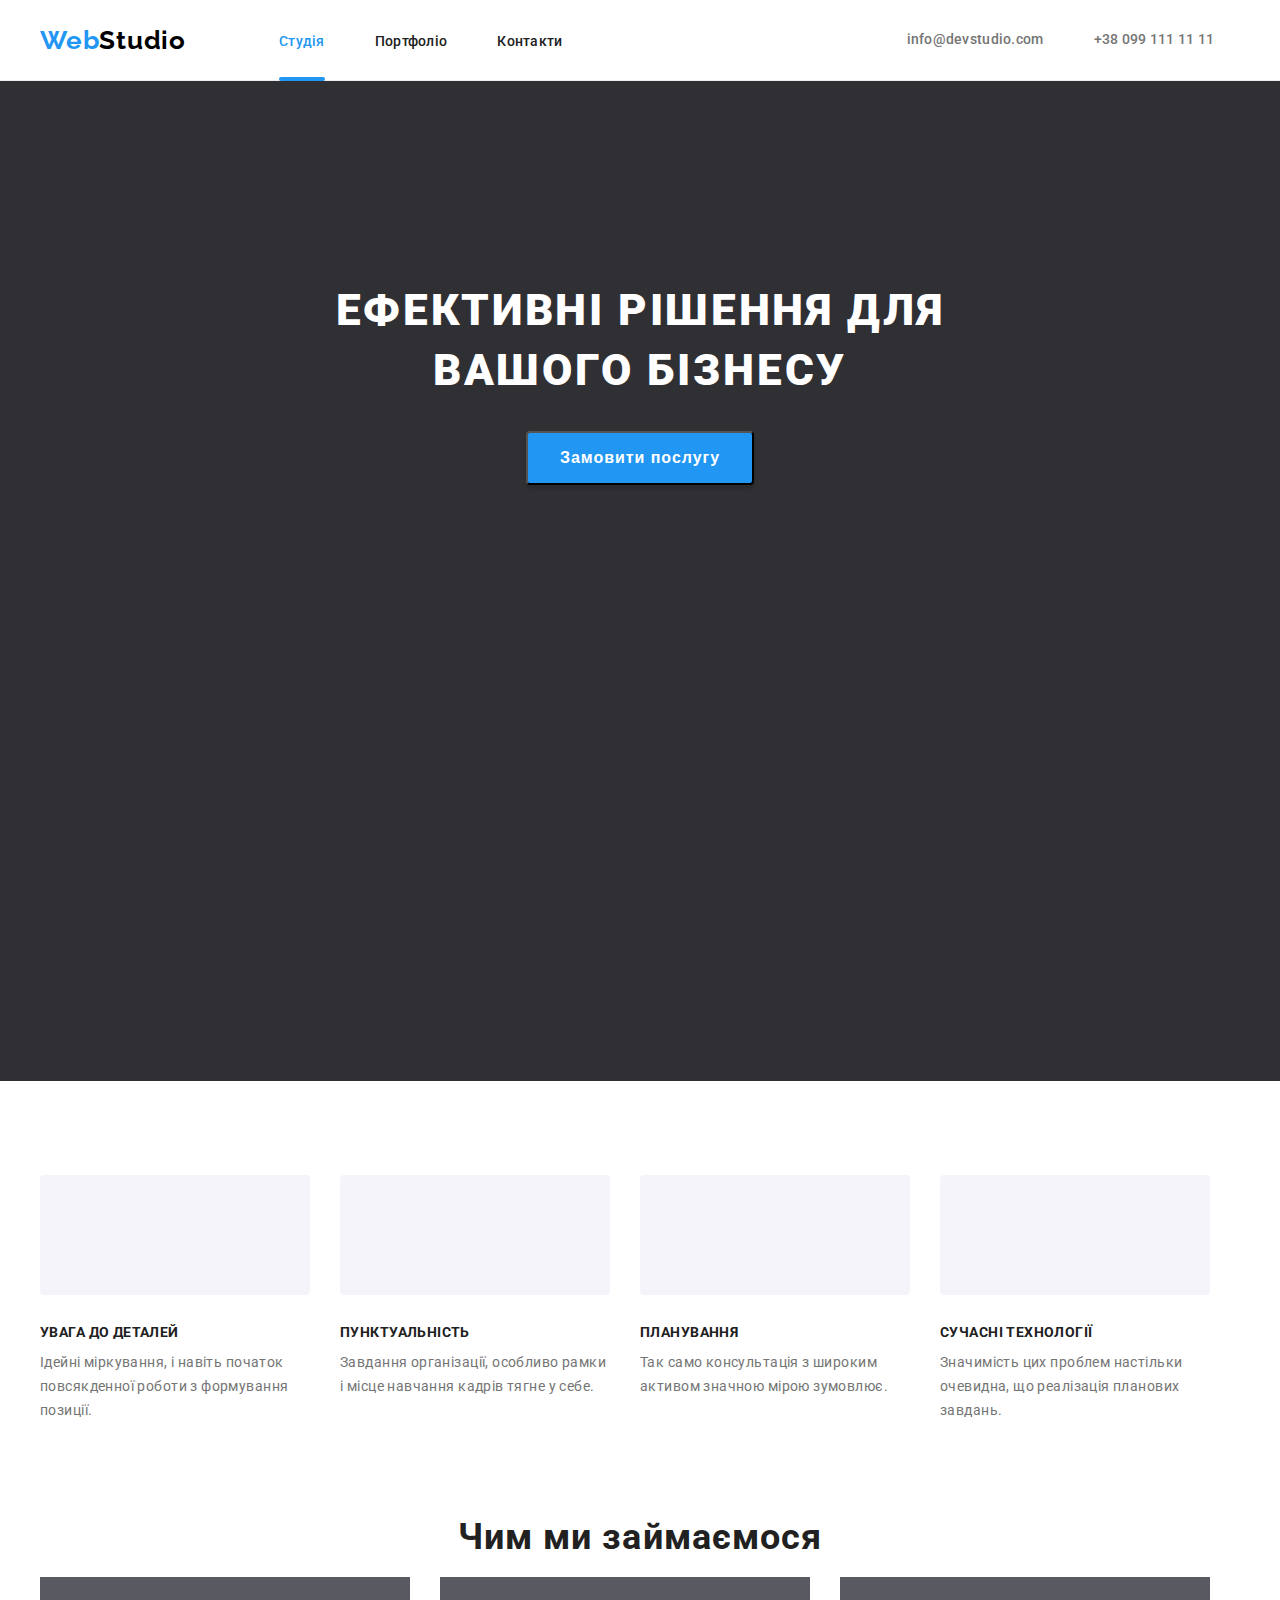
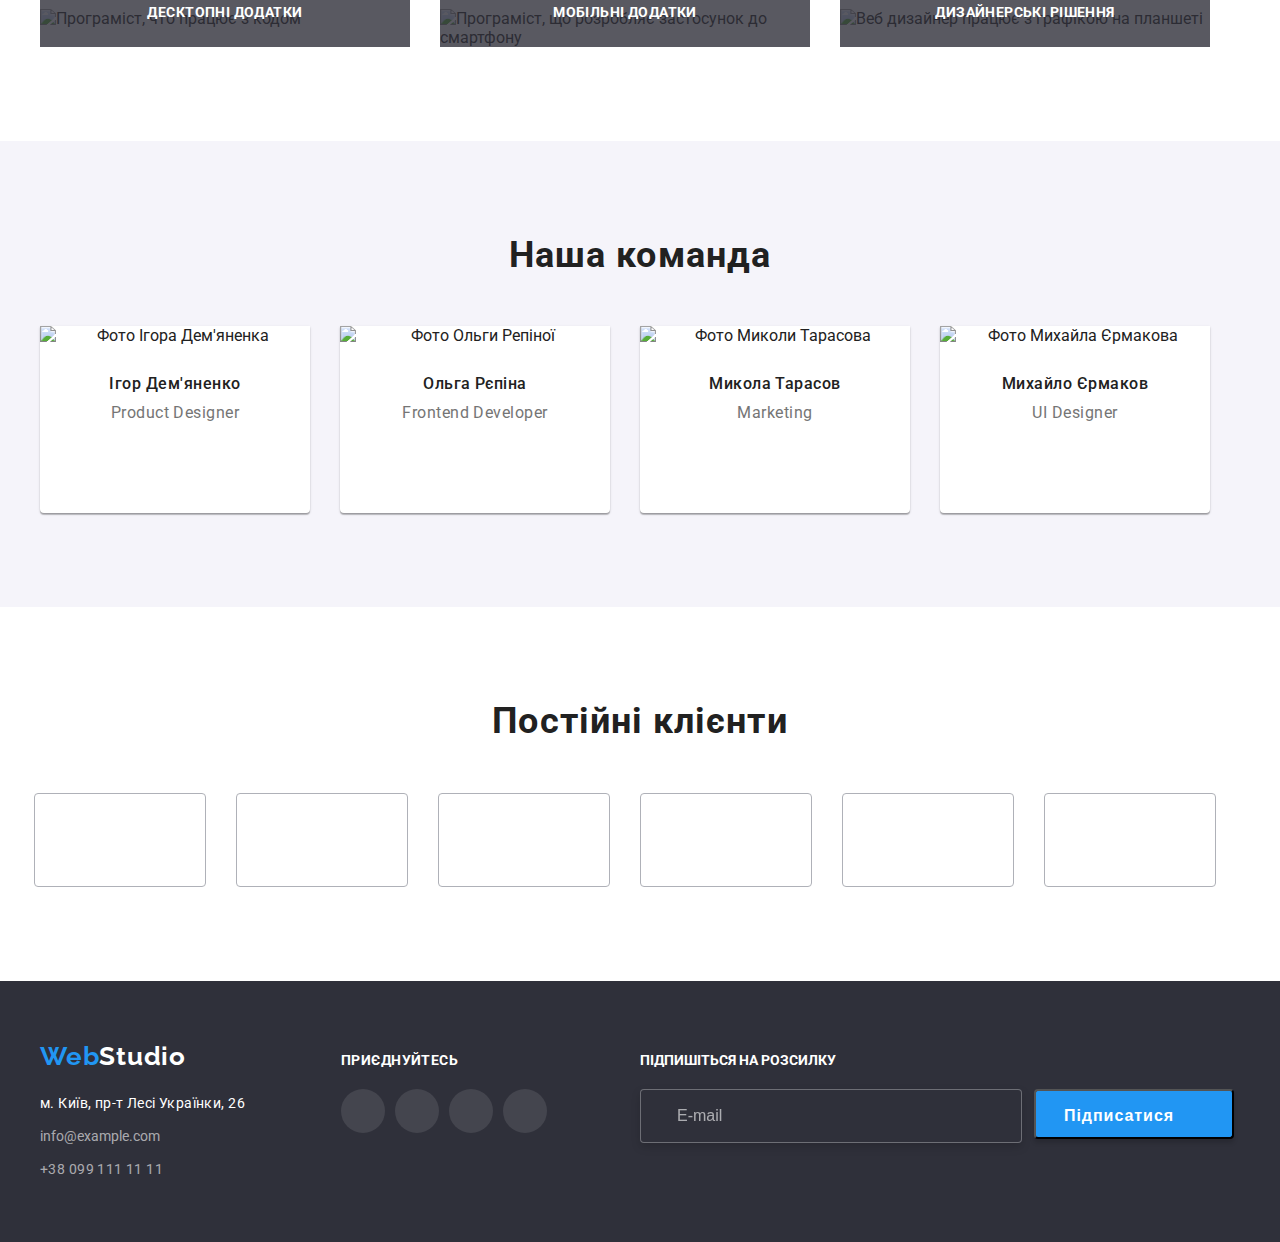
==== index.html @ 2067632e "03092022" ====
<!DOCTYPE html>
<html lang="uk">
  <head>
    <meta charset="UTF-8" />
    <meta http-equiv="X-UA-Compatible" content="IE=edge" />
    <meta name="viewport" content="width=device-width, initial-scale=1.0" />
    <title>Document</title>
    <link rel="preconnect" href="https://fonts.googleapis.com" />
    <link rel="preconnect" href="https://fonts.gstatic.com" crossorigin />
    <link
      href="https://fonts.googleapis.com/css2?family=Raleway:wght@700&family=Roboto:wght@400;500;700;900&display=swap"
      rel="stylesheet"
    />
    <link
      rel="stylesheet"
      href="https://cdnjs.cloudflare.com/ajax/libs/modern-normalize/1.1.0/modern-normalize.min.css"
      integrity="sha512-wpPYUAdjBVSE4KJnH1VR1HeZfpl1ub8YT/NKx4PuQ5NmX2tKuGu6U/JRp5y+Y8XG2tV+wKQpNHVUX03MfMFn9Q=="
      crossorigin="anonymous"
      referrerpolicy="no-referrer"
    />
  <link rel="stylesheet" href="./css/styles.css" />
  <link rel="stylesheet" href="./css/main.min.css" />
  </head>
  <body class="body">
      <header class="page-header">
      <div class="container header-container">
        <nav class="head-nav">
          <a href="/" class="logo link top" lang="en"
            >Web<span class="logo-bleck link">Studio</span></a
          >
          <!--Студія, портфоліо, контакти-->
          <ul class="header-list">
            <li class="header-item studio">
              <a href="./index.html" class="header-link-blue link">Студія</a>
            </li>
            <li class="header-item">
              <a href="./portfolio.html" class="header-link link">Портфоліо</a>
            </li>
            <li class="header-item"><a href="" class="header-link link">Контакти</a></li>
          </ul>
        </nav>
        <!--Електронна пошта та телефон-->
        <ul class="header-list-adress">
          <li class="header-item">
            <a href="info@devstudio.com" class="header-link-mail link">
              <svg class="header-icon" width="16px" height="12px">
                <use href="./images/icons.svg#icon-envelope"></use></svg
              >info@devstudio.com</a
            >
          </li>
          <li class="header-item">
            <a href="+380991111111" class="header-link-phone link">
              <svg class="header-icon" width="10px" height="16px">
                <use href="./images/icons.svg#icon-smartphone"></use></svg
              >+38 099 111 11 11</a
            >
          </li>
        </ul>
      </div>
    </header>
    <main>
      <!--Головний банер сайту з кнопкою "замовити послугу"-->
      <section class="hero">
        <div class="container">
          <h1 class="hero-title">ЕФЕКТИВНІ РІШЕННЯ ДЛЯ ВАШОГО БІЗНЕСУ</h1>
          <button type="button" class="btn" data-modal-open>Замовити послугу</button>
        </div>
      </section>
      <!--Переваги, в подальшому зробити тег <h2> "Наші переваги" невидимим-->
      <section class="advances">
        <div class="container">
          <h2 class="visually-hidden">Hаші переваги</h2>
          <ul class="advances-list">
            <li class="advances-item">
              <div class="advances-box">
                <svg class="advances-icon" width="70px" height="70px">
                  <use href="./images/icons.svg#icon-antenna"></use>
                </svg>
              </div>
              <h3 class="advances-title">увага до деталей</h3>
              <p class="advances-text">
                Ідейні міркування, і навіть початок повсякденної роботи з формування позиції.
              </p>
            </li>
            <li class="advances-item">
              <div class="advances-box">
                <svg class="advances-icon" width="70px" height="70px">
                  <use href="./images/icons.svg#icon-clock"></use>
                </svg>
              </div>
              <h3 class="advances-title">пунктуальність</h3>
              <p class="advances-text">
                Завдання організації, особливо рамки і місце навчання кадрів тягне у себе.
              </p>
            </li>
            <li class="advances-item">
              <div class="advances-box">
                <svg class="advances-icon" width="70px" height="70px">
                  <use href="./images/icons.svg#icon-diagram"></use>
                </svg>
              </div>
              <h3 class="advances-title">планування</h3>
              <p class="advances-text">
                Так само консультація з широким активом значною мірою зумовлює.
              </p>
            </li>
            <li class="advances-item">
              <div class="advances-box">
                <svg class="advances-icon" width="70px" height="70px">
                  <use href="./images/icons.svg#icon-astronaut"></use>
                </svg>
              </div>
              <h3 class="advances-title">сучасні технології</h3>
              <p class="advances-text">
                Значимість цих проблем настільки очевидна, що реалізація планових завдань.
              </p>
            </li>
          </ul>
        </div>
      </section>
      <section class="about">
        <div class="container">
          <h2 class="about-title centered">Чим ми займаємося</h2>
          <!--Фото чим ми займаємось-->
          <ul class="about-list">
            <li class="about-item">
              <div class="about-box">
                <h3 class="about-title-next">Десктопні додатки</h3>
              </div>
              <img src="./images/img1.jpg" alt="Програміст, что працює з кодом" width="370" />
            </li>
            <li class="about-item">
              <div class="about-box">
                <h3 class="about-title-next">Мобільні додатки</h3>
              </div>
              <img
                src="./images/img2.jpg"
                alt="Програміст, що розробляє застосунок до смартфону"
                width="370"
              />
            </li>
            <li class="about-item">
              <div class="about-box">
                <h3 class="about-title-next">Дизайнерські рішення</h3>
              </div>
              <img
                src="./images/img3.jpg"
                alt="Веб дизайнер працює з графікою на планшеті"
                width="370"
              />
            </li>
          </ul>
        </div>
      </section>
      <section class="team">
        <div class="container">
          <h2 class="team-title-all centered">Наша команда</h2>
          <!--Фото нашої команди-->
          <ul class="team-list centered">
            <li class="team-item">
              <img src="./images/ihor_demyanenko.jpg" alt="Фото Ігора Дем'яненка" width="270" />
              <div class="team-box">
                <h3 class="team-title">Ігор Дем'яненко</h3>
                <p class="team-text">Product Designer</p>
                <ul class="team-soc team-scill">
                  <li class="soc-item">
                    <a href="" class="team-link-soc link">
                      <svg class="team-soc-icon" width="20" height="20">
                        <use href="./images/icons.svg#icon-instagram-1"></use>
                      </svg>
                    </a>
                  </li>
                  <li class="soc-item">
                    <a href="" class="team-link-soc link">
                      <svg class="team-soc-icon" width="20" height="20">
                        <use href="./images/icons.svg#icon-Group-1"></use>
                      </svg>
                    </a>
                  </li>
                  <li class="soc-item">
                    <a href="" class="team-link-soc link">
                      <svg class="team-soc-icon" width="20" height="20">
                        <use href="./images/icons.svg#icon-facebook-1"></use>
                      </svg>
                    </a>
                  </li>
                  <li class="soc-item">
                    <a href="" class="team-link-soc link">
                      <svg class="team-soc-icon" width="20" height="20">
                        <use href="./images/icons.svg#icon-linkedin-1"></use>
                      </svg>
                    </a>
                  </li>
                </ul>
              </div>
            </li>
            <li class="team-item">
              <img src="./images/olga_repina.jpg" alt="Фото Ольги Репіної" width="270" />
              <div class="team-box">
                <h3 class="team-title">Ольга Рєпіна</h3>
                <p class="team-text">Frontend Developer</p>
                <ul class="team-soc team-scill">
                  <li class="soc-item">
                    <a href="" class="team-link-soc link">
                      <svg class="team-soc-icon" width="20" height="20">
                        <use href="./images/icons.svg#icon-instagram-1"></use>
                      </svg>
                    </a>
                  </li>
                  <li class="soc-item">
                    <a href="" class="team-link-soc link">
                      <svg class="team-soc-icon" width="20" height="20">
                        <use href="./images/icons.svg#icon-Group-1"></use>
                      </svg>
                    </a>
                  </li>
                  <li class="soc-item">
                    <a href="" class="team-link-soc link">
                      <svg class="team-soc-icon" width="20" height="20">
                        <use href="./images/icons.svg#icon-facebook-1"></use>
                      </svg>
                    </a>
                  </li>
                  <li class="soc-item">
                    <a href="" class="team-link-soc link">
                      <svg class="team-soc-icon" width="20" height="20">
                        <use href="./images/icons.svg#icon-linkedin-1"></use>
                      </svg>
                    </a>
                  </li>
                </ul>
              </div>
            </li>
            <li class="team-item">
              <img src="./images/mikola_tarasov.jpg" alt="Фото Миколи Тарасова" width="270" />
              <div class="team-box">
                <h3 class="team-title">Микола Тарасов</h3>
                <p class="team-text">Marketing</p>
                <ul class="team-soc team-scill">
                  <li class="soc-item">
                    <a href="" class="team-link-soc link">
                      <svg class="team-soc-icon" width="20" height="20">
                        <use href="./images/icons.svg#icon-instagram-1"></use>
                      </svg>
                    </a>
                  </li>
                  <li class="soc-item">
                    <a href="" class="team-link-soc link">
                      <svg class="team-soc-icon" width="20" height="20">
                        <use href="./images/icons.svg#icon-Group-1"></use>
                      </svg>
                    </a>
                  </li>
                  <li class="soc-item">
                    <a href="" class="team-link-soc link">
                      <svg class="team-soc-icon" width="20" height="20">
                        <use href="./images/icons.svg#icon-facebook-1"></use>
                      </svg>
                    </a>
                  </li>
                  <li class="soc-item">
                    <a href="" class="team-link-soc link">
                      <svg class="team-soc-icon" width="20" height="20">
                        <use href="./images/icons.svg#icon-linkedin-1"></use>
                      </svg>
                    </a>
                  </li>
                </ul>
              </div>
            </li>
            <li class="team-item">
              <img src="./images/michaylo_yermakov.jpg" alt="Фото Михайла Єрмакова" width="270" />
              <div class="team-box">
                <h3 class="team-title">Михайло Єрмаков</h3>
                <p class="team-text">UI Designer</p>
                <ul class="team-soc team-scill">
                  <li class="soc-item">
                    <a href="" class="team-link-soc link">
                      <svg class="team-soc-icon" width="20" height="20">
                        <use href="./images/icons.svg#icon-instagram-1"></use>
                      </svg>
                    </a>
                  </li>
                  <li class="soc-item">
                    <a href="" class="team-link-soc link">
                      <svg class="team-soc-icon" width="20" height="20">
                        <use href="./images/icons.svg#icon-Group-1"></use>
                      </svg>
                    </a>
                  </li>
                  <li class="soc-item">
                    <a href="" class="team-link-soc link">
                      <svg class="team-soc-icon" width="20" height="20">
                        <use href="./images/icons.svg#icon-facebook-1"></use>
                      </svg>
                    </a>
                  </li>
                  <li class="soc-item">
                    <a href="" class="team-link-soc link">
                      <svg class="team-soc-icon" width="20" height="20">
                        <use href="./images/icons.svg#icon-linkedin-1"></use>
                      </svg>
                    </a>
                  </li>
                </ul>
              </div>
            </li>
          </ul>
        </div>
      </section>
      <section class="clients">
        <div class="container container-clients">
          <h2 class="client-title-all centered">Постійні клієнти</h2>
          <ul class="client-list">
            <li class="client-item">
              <a href="" class="client-link link">
                <svg class="client-icon" width="106px" height="60px">
                  <use href="./images/icons.svg#icon-Logo1"></use>
                </svg>
              </a>
            </li>
            <li class="client-item">
              <a href="" class="client-link link">
                <svg class="client-icon" width="106px" height="60px">
                  <use href="./images/icons.svg#icon-Logo2"></use>
                </svg>
              </a>
            </li>
            <li class="client-item">
              <a href="" class="client-link link">
                <svg class="client-icon" width="106px" height="60px">
                  <use href="./images/icons.svg#icon-Logo3"></use>
                </svg>
              </a>
            </li>
            <li class="client-item">
              <a href="" class="client-link link">
                <svg class="client-icon" width="106px" height="60px">
                  <use href="./images/icons.svg#icon-Logo4"></use>
                </svg>
              </a>
            </li>
            <li class="client-item">
              <a href="" class="client-link link">
                <svg class="client-icon" width="106px" height="60px">
                  <use href="./images/icons.svg#icon-Logo5"></use>
                </svg>
              </a>
            </li>
            <li class="client-item">
              <a href="" class="client-link link">
                <svg class="client-icon" width="106px" height="60px">
                  <use href="./images/icons.svg#icon-Logo6"></use>
                </svg>
              </a>
            </li>
          </ul>
        </div>
      </section>
    </main>
    <!-- Підвал сторінки -->
    <footer class="footer">
      <div class="container footer-conteiner">
        <div class="footer-logo-address">
          <a href="/" class="logo link logfut" lang="en"
            >Web<span class="logo-white link logfut">Studio</span>
          </a>
          <address class="footer-adress">
            <ul class="footer-list">
              <li class="footer-item">
                <a
                  href="https://www.google.com/maps/search/%D0%BC.+%D0%9A%D0%B8%D1%97%D0%B2,+%D0%BF%D1%80-%D1%82+%D0%9B%D0%B5%D1%81%D1%96+%D0%A3%D0%BA%D1%80%D0%B0%D1%97%D0%BD%D0%BA%D0%B8,+26/@50.4261791,30.5382919,18z"
                  class="footer-link-adress link"
                  >м. Київ, пр-т Лесі Українки, 26</a
                >
              </li>
              <li class="footer-item">
                <a href="info@example.com" class="footer-link-mail link">info@example.com</a>
              </li>
              <li class="footer-item link-phone">
                <a href="+380991111111" class="footer-link-phone link">+38 099 111 11 11</a>
              </li>
            </ul>
          </address>
        </div>
        <div class="footer-join">
          <p class="footer-soc-text">ПРИЄДНУЙТЕСЬ</p>
          <ul class="footer-soc-list footer-scill">
            <li class="footer-soc-item">
              <a href="" class="footer-link-soc link">
                <svg class="footer-soc-icon" width="20" height="20">
                  <use href="./images/icons.svg#icon-instagram-1"></use>
                </svg>
              </a>
            </li>
            <li class="footer-soc-item">
              <a href="" class="footer-link-soc link">
                <svg class="footer-soc-icon" width="20" height="20">
                  <use href="./images/icons.svg#icon-Group-1"></use>
                </svg>
              </a>
            </li>
            <li class="footer-soc-item">
              <a href="" class="footer-link-soc link">
                <svg class="footer-soc-icon" width="20" height="20">
                  <use href="./images/icons.svg#icon-facebook-1"></use>
                </svg>
              </a>
            </li>
            <li class="footer-soc-item">
              <a href="" class="footer-link-soc link">
                <svg class="footer-soc-icon" width="20" height="20">
                  <use href="./images/icons.svg#icon-linkedin-1"></use>
                </svg>
              </a>
            </li>
          </ul>
        </div>
        <div class="footer-post">
          <p class="footer-text-form">ПІДПИШІТЬСЯ НА РОЗСИЛКУ</p>
          <form class="footer-form">
            <input
                type="email"
                class="footer-input"
                name="fut-user-email"
                placeholder="E-mail"
                required
              />
              <div class="footer-wrap">
                <button type="submit" class="footer-btn">
                  Підписатися
                  <svg class="fut-input-icon" width="24" height="24">
                  <use href="./images/icons.svg#icon-icon-send-1"></use>
                </svg>
                </button>
              </div>
            </form>
      </div>
    </footer>

    <div class="backdrop is-hidden" data-modal>
      <div class="modal">
        <button type="button" class="modal-close" data-modal-close>
          <svg class="modal-close-icon" width="18" height="18">
            <use href="./images/icons.svg#icon-close-black"></use>
          </svg>
        </button>
        <p class="modal-title">Залиште свої дані, ми вам передзвонимо</p>
        <form class="modal-form">
          <div class="input-field">
            <label><span class="input-title">Імя</span></label>
            <div class="input-wrap">
              <input type="text" class="form-input" name="user-name" placeholder="" required />
              <svg class="input-icon" width="18" height="18">
                <use href="./images/icons.svg#icon-person-black"></use>
              </svg>
            </div>
          </div>
          <div class="input-field">
            <label><span class="input-title">Телефон</span></label>
            <div class="input-wrap">
              <input
                type="tel"
                minlength="10"
                class="form-input"
                name="user-tel"
                placeholder=""
                title="+38 (097) 111-11-11"
                required
                pattern=""
                value=""
              />
              <svg class="input-icon" width="18" height="18">
                <use href="./images/icons.svg#icon-phone-black"></use>
              </svg>
            </div>
          </div>
          <div class="input-field">
            <label><span class="input-title">Пошта</span> </label>
            <div class="input-wrap">
              <input type="email" class="form-input" name="user-email" placeholder="" required />
              <svg class="input-icon" width="18" height="18">
                <use href="./images/icons.svg#icon-email-black"></use>
              </svg>
            </div>
          </div>
          <div class="input-field">
            <label for="user-comment" class="input-title">Коментар</label>
            <textarea
              name="user-comment"
              id="user-comment"
              class="modal-text"
              placeholder="Введіть текст"
            ></textarea>
          </div>
          <div class="input-field-hidd">
            <input
              type="checkbox"
              class="input-check visually-hidden"
              name="user-policy"
              value="true"
              id="user-policy"
            />
            <label for="user-policy" class="check-text">
              <span>
                <svg class="check-icon" width="16" height="15">
                  <use href="./images/icons.svg#icon-Vector"></use>
                </svg>
              </span>
              Погоджуюся з розсилкою та приймаю<pre> </pre>
              <a href="" class="check-link">Умови договору</a>
            </label>
          </div>
          <button type="submit" class="batton-form">Відправити</button>
        </form>
      </div>
    </div>
    <script src="./js/modal.js"></script>
  </body>
</html>
---- css/main.min.css ----
html{box-sizing:border-box}p,h1,h2,h3,h4,h5,h6{margin:0}ul{margin:0;padding-left:0;list-style:none}button,textarea,input{cursor:pointer}address{font-style:normal}body{margin:0;font-family:"Roboto",sans-serif;color:var(--color-h)}.link{text-decoration:none}:root{--color-text: #757575;--color-h: #212121;--white-color-text: #FFFFFF;--accent: #2196F3;--logo-color: #000000;--darc-bgc: #2F303A;--second-bgc: #F5F5F5;--third-bgc-color: #F5F4FA;--icon-color: #AFB1B8;--modal-color:rgba(117, 117, 117, 0.5);--bord-color: rgba(33, 33, 33, 0.2);--placehold-color: rgba(255, 255, 255, 0.6);--black-back: rgba(0, 0, 0, 0.2);--regular-size: 12px;--king-size: 16px;--low-size: 14px;--title-size: 36px;--modal-size: 20px;--head-size: 26px;--weight-one: 700;--weight-two: 400;--weight-three: 500}.visually-hidden{position:absolute !important;clip:rect(1px 1px 1px 1px);clip:rect(1px, 1px, 1px, 1px);padding:0 !important;border:0 !important;height:1px !important;width:1px !important;overflow:hidden}.page-header{background-color:var(--white-color-text);border-bottom:1px solid #ececec}.header-container{display:flex}.header-list-adress{display:flex;align-items:center;padding-right:0}.header-list-adress .header-item:not(:last-child){margin-right:30px}.head-nav{display:flex;align-items:center}.header-list{display:flex;align-items:center;padding-right:318px}.header-list .header-item:not(:last-child){margin-right:50px}.header-link,.header-link-blue,.header-link-mail,.header-link-phone{padding-top:32px;padding-bottom:32px;transition-property:color;transition-duration:250ms;transition-timing-function:cubic-bezier(0.4, 0, 0.2, 1)}.header-link-blue{position:relative}.header-link-blue::after{content:" ";position:absolute;display:block;width:100%;height:4px;background:var(--accent);border-radius:2px;top:76px;left:0;background-size:contain;transform:translateY()}.header-list-adress .header-item,.header-list .header-item{display:block}.header-item{list-style:none}.header-list .header-item,.header-list-adress .header-item{text-align:center}.studio{margin-left:0}.logo,.logo-white,.logo-bleck{margin-right:0;padding-right:0}.logo{display:block;font-family:"Raleway";font-weight:var(--weight-one);font-size:var(--head-size);letter-spacing:.03em;color:var(--accent);padding-top:0;padding-bottom:0;margin-right:0}.logo:hover,.logo:focus{color:var(--accent)}.logo-bleck{color:var(--logo-color);font-family:Raleway;font-size:var(--head-size);line-height:1.19;letter-spacing:.03em;margin-right:0;transition-property:color;transition-duration:250ms;transition-timing-function:cubic-bezier(0.4, 0, 0.2, 1)}.logo-bleck:hover,.logo-bleck:focus{color:var(--accent)}.logo-white{color:var(--white-color-text);font-family:Raleway;font-size:var(--head-size);line-height:1.19;letter-spacing:.03em;transition-property:color;transition-duration:250ms;transition-timing-function:cubic-bezier(0.4, 0, 0.2, 1)}.logo-white:hover,.logo-white:focus{color:var(--accent)}.top{margin-right:93px}.header-link{font-weight:var(--weight-three);font-size:var(--low-size);line-height:1.14;letter-spacing:.02em;color:var(--color-h)}.header-link:hover,.header-link:focus{color:var(--accent)}.header-link-blue{font-weight:var(--weight-three);font-size:var(--low-size);line-height:1.14;letter-spacing:.02em;color:var(--accent)}.header-link-blue:hover,.header-link-blue:focus{color:var(--accent)}.header-link-mail{display:flex;font-weight:var(--weight-three);font-size:var(--low-size);line-height:1.14;letter-spacing:.02em;color:var(--color-text);margin-left:0;align-items:center;justify-content:center}.header-link-mail:hover,.header-link-mail:focus{color:var(--accent)}.header-link-phone{display:flex;font-weight:var(--weight-three);font-size:var(--low-size);line-height:1.14;letter-spacing:.02em;color:var(--color-text);align-items:center;justify-content:center}.header-link-phone:hover,.header-link-phone:focus{color:var(--accent)}.header-mail{font-weight:var(--weight-three);font-size:var(--low-size);line-height:1.14;letter-spacing:.02em;color:var(--color-text)}.header-icon{margin-right:10px;fill:currentColor}.header-container{display:flex}.hero{display:block;background-color:#303030;background-image:linear-gradient(rgba(47, 48, 58, 0.4), rgba(47, 48, 58, 0.4)),url(../images/hero4.jpg);background-repeat:no-repeat;background-position:center;text-align:center;padding-top:200px;padding-bottom:200px;height:600px;max-width:1600px;background-size:cover;margin-left:auto;margin-right:auto;position:relative}.hero-title{display:block;font-weight:900;font-size:44px;line-height:1.36;letter-spacing:.06em;color:var(--white-color-text);margin-left:auto;margin-right:auto;margin-bottom:30px;justify-content:center;width:696px}.advances{padding-bottom:94px;padding-top:94px}.advances-item{max-width:270px}.advances-list .advances-item:not(:last-child){margin-right:30px}.advances-title{font-weight:700;font-size:var(--low-size);line-height:1.14;letter-spacing:.03em;text-transform:uppercase;color:var(--color-h);margin-bottom:10px;margin-top:0}.advances-text{font-size:var(--low-size);line-height:1.71;letter-spacing:.03em;color:var(--color-text);max-width:270px}.advances-list{list-style:none;display:flex}.advances-box{width:270px;height:120px;background-color:var(--third-bgc-color);margin-bottom:30px;justify-content:center;align-items:center;display:flex;border-radius:4px}.centered{text-align:center}.about{padding-bottom:94px;display:flex}.about-title{font-weight:700;font-size:var(--title-size);line-height:1.16;letter-spacing:.03em;color:var(--color-h);margin-bottom:50px}.about-list{list-style:none;display:flex}.about-item{display:flex;position:relative}.about-item:not(:last-child){margin-right:30px}.about-box{position:absolute;display:inline-block;width:370px;height:70px;background:rgba(47,48,58,.8);bottom:0}.about-title-next{position:absolute;display:inline-block;font-weight:700;font-size:var(--low-size);line-height:1,14;letter-spacing:.03em;text-transform:uppercase;color:var(--white-color-text);top:50%;left:50%;transform:translate(-50%, -50%)}.team{padding-top:94px;padding-bottom:94px;display:flex;background-color:var(--third-bgc-color)}.team-list{display:flex}.team-item{list-style:none;display:block;max-width:270px;box-shadow:0px 1px 3px rgba(0,0,0,.12),0px 1px 1px rgba(0,0,0,.14),0px 2px 1px rgba(0,0,0,.2);border-radius:0px 0px 4px 4px;background-color:var(--white-color-text)}.team-list .team-item:not(:last-child){margin-right:30px}.team-title-all{font-weight:var(--weight-one);font-size:var(--title-size);line-height:1.16;letter-spacing:.03em;color:var(--color-h);margin-bottom:50px}.team-title{font-weight:var(--weight-three);font-size:var(--king-size);line-height:1.18;letter-spacing:.03em;color:var(--color-h);margin-bottom:10px}.team-text{font-size:var(--king-size);line-height:1.18;letter-spacing:.03em;color:var(--color-text);margin-bottom:16px}.team-box{padding-top:30px;padding-bottom:30px}.team-link-soc{height:44px;width:44px;border-radius:50%;display:flex;align-items:center;justify-content:center;transition-property:background-color,color,box-shadow,fill;transition-duration:250ms;transition-timing-function:cubic-bezier(0.4, 0, 0.2, 1)}.team-link-soc:hover,.team-link-soc:focus{background-color:var(--accent);border-radius:50%;box-shadow:0px 4px 4px 0px rgba(0,0,0,.2509803922)}.team-soc{display:flex;justify-content:center;gap:10px}.team-soc-icon{fill:var(--icon-color);transition-property:background-color,color,box-shadow,fill;transition-duration:250ms;transition-timing-function:cubic-bezier(0.4, 0, 0.2, 1)}.team-link-soc:hover .team-soc-icon,.team-link-soc:focus .team-soc-icon{fill:var(--white-color-text)}.clients{padding-top:94px;padding-bottom:94px}.client-title-all{font-weight:var(--weight-one);font-size:var(--title-size);line-height:1.16;text-align:center;letter-spacing:.03em;color:var(--color-h);margin-bottom:50px}.client-list{display:flex;gap:30px;justify-content:center;max-width:1170px;margin:0;padding-left:0}.client-item{display:flex}.client-link{width:170px;height:92px;border:1px solid var(--icon-color);justify-content:center;align-items:center;border-radius:4px;display:flex;transition-property:border,fill;transition-duration:250ms;transition-timing-function:cubic-bezier(0.4, 0, 0.2, 1)}.client-link:hover,.client-link:focus{border:1px solid var(--accent)}.client-icon{fill:var(--icon-color);transition-property:border,fill;transition-duration:250ms;transition-timing-function:cubic-bezier(0.4, 0, 0.2, 1)}.client-link:hover .client-icon,.client-link:focus .client-icon{fill:var(--accent)}.but-projects{padding:94px 0}.button-list{list-style:none;margin-bottom:55px;align-items:flex-start;display:flex;justify-content:center}.menu.center{justify-content:center}.button-container{display:block}.button-item{background-color:var(--second-bgc);display:inline-block}.button-list .button-item:not(:last-child){margin-right:8px}.projects-top{position:relative;overflow:hidden;display:block;-o-object-fit:fill;object-fit:fill}.projects-top-text{position:absolute;width:370px;height:294px;left:0;top:0;font-weight:var(--weight-two);font-size:18px;line-height:1.55;letter-spacing:.03em;color:var(--white-color-text);background:rgba(33,150,243,.9);padding:63px 24px;transform:translateY(100%);transition-property:transform;transition-duration:250ms;transition-timing-function:cubic-bezier(0.4, 0, 0.2, 1)}.projects-item:hover .projects-top-text{transform:translateY(0)}.projects-title{font-family:"Roboto";font-weight:var(--weight-one);font-size:18px;line-height:2;letter-spacing:.06em;color:var(--color-h);margin-bottom:4px}.projects-text{font-family:"Roboto";font-style:normal;font-size:16px;line-height:1.87;letter-spacing:.03em;color:var(--color-text)}.projects-list{list-style:none;display:flex;flex-wrap:wrap;gap:30px}.projects-item,.projects-link{display:block}.projects-item{display:block;transition-property:box-shadow;transition-duration:250ms;transition-timing-function:cubic-bezier(0.4, 0, 0.2, 1)}.projects-item:hover,.projects-item:focus{box-shadow:0px 1px 1px rgba(0,0,0,.12),0px 4px 4px rgba(0,0,0,.06),1px 4px 6px rgba(0,0,0,.16)}.borders{display:block;border-bottom:1px solid #eee;border-left:1px solid #eee;border-right:1px solid #eee;padding-top:20px;padding-bottom:20px;padding-left:24px}img{display:block;max-width:100%;height:auto}.footer{background-color:var(--darc-bgc);padding-top:60px;padding-bottom:60px}.footer-conteiner{display:flex}.footer-logo-address{width:231px;margin-right:70px}.footer-adress{font-style:normal}.footer-list{list-style:none}.footer-link-adress{font-weight:var(--weight-two);font-size:var(--low-size);line-height:1.71;letter-spacing:.03em;color:var(--white-color-text);transition-property:color;transition-duration:250ms;transition-timing-function:cubic-bezier(0.4, 0, 0.2, 1)}.footer-link-adress:hover,.footer-link-adress:focus{color:var(--accent)}.footer-link-mail{font-family:"Roboto";font-weight:var(--weight-two);font-size:var(--low-size);line-height:1.71;color:var(--placehold-color);transition-property:color;transition-duration:250ms;transition-timing-function:cubic-bezier(0.4, 0, 0.2, 1)}.footer-link-mail:hover,.footer-link-mail:focus{color:var(--accent)}.footer-link-phone{font-family:"Roboto";font-weight:var(--weight-two);font-size:var(--low-size);line-height:1.71;letter-spacing:.03em;color:var(--placehold-color);transition-property:color;transition-duration:250ms;transition-timing-function:cubic-bezier(0.4, 0, 0.2, 1)}.footer-link-phone:hover,.footer-link-phone:focus{color:var(--accent)}.link-phone{padding-bottom:0}.footer-item{display:block}.logfut{margin-bottom:20px}.logo-address{margin-right:70px}.footer-list .footer-item:not(:last-child){padding-bottom:9px}.footer-soc-list{display:flex;gap:10px}.footer-link-soc{height:44px;width:44px;border-radius:50%;display:flex;background-color:rgba(255,255,255,.1);align-items:center;justify-content:center;transition-property:background-color,box-shadow;transition-duration:250ms;transition-timing-function:cubic-bezier(0.4, 0, 0.2, 1)}.footer-link-soc:hover,.footer-link-soc:focus{background-color:var(--accent);box-shadow:0px 4px 4px 0px rgba(0,0,0,.2509803922)}.footer-link-soc:hover .footer-soc-icon,.footer-link-soc:focus .footer-soc-icon{fill:var(--white-color-text)}.footer-soc-text{font-weight:var(--weight-one);font-size:var(--low-size);line-height:1.14;letter-spacing:.03em;text-transform:uppercase;color:var(--white-color-text);margin-bottom:20px}.footer-soc-icon{fill:var(--white-color-text);transition-property:fill;transition-duration:250ms;transition-timing-function:cubic-bezier(0.4, 0, 0.2, 1)}.footer-join{margin-top:12px;margin-left:0;margin-right:93px}.container{width:1200px;padding-left:15px;padding-right:15px;margin:0 auto}.footer-post{display:block;margin-top:12px}.footer-form{display:flex}.footer-wrap{position:relative}.footer-btn{width:200px;height:50px;background:var(--accent);box-shadow:0px 4px 4px rgba(0,0,0,.15);border-radius:4px;padding:10px 28px;font-weight:700;font-size:var(--king-size);line-height:1.87;align-items:center;text-align:justify;color:var(--white-color-text);letter-spacing:.06em;transition-property:color,background,fill;transition-duration:250ms;transition-timing-function:cubic-bezier(0.4, 0, 0.2, 1)}.footer-btn:hover,.footer-btn:focus{background-color:var(--white-color-text);color:var(--accent)}.fut-input-icon{position:absolute;top:50%;right:28px;transform:translateY(-40%);fill:var(--white-color-text)}.footer-btn:hover .fut-input-icon,.footer-btn:focus .fut-input-icon{fill:var(--accent)}.footer-text-form{font-weight:700;font-size:var(--low-size);line-height:1.14;color:var(--white-color-text);margin-bottom:20px}.footer-input{margin-right:12px;background:var(--darc-bgc);border:1px solid rgba(255,255,255,.3);filter:drop-shadow(0px 4px 4px rgba(0, 0, 0, 0.15));border-radius:4px;width:358px;height:50px;font-weight:700;font-size:var(--king-size);line-height:1.87;color:var(--white-color-text);padding-left:20px}.footer-input::-moz-placeholder{font-weight:400;font-size:var(--king-size);line-height:1.25;display:flex;align-items:center;color:var(--placehold-color);padding-left:16px}.footer-input:-ms-input-placeholder{font-weight:400;font-size:var(--king-size);line-height:1.25;display:flex;align-items:center;color:var(--placehold-color);padding-left:16px}.footer-input::placeholder{font-weight:400;font-size:var(--king-size);line-height:1.25;display:flex;align-items:center;color:var(--placehold-color);padding-left:16px}.form-input{padding-left:42px;box-sizing:border-box;width:100%;height:40px;border:1px solid var(--bord-color);border-radius:4px;font-weight:400;font-size:var(--regular-size);line-height:1.16;color:var(--color-text)}.form-input::-moz-placeholder{font-weight:400;font-size:var(--regular-size);line-height:1.16;color:var(--color-text)}.form-input:-ms-input-placeholder{font-weight:400;font-size:var(--regular-size);line-height:1.16;color:var(--color-text)}.form-input::placeholder{font-weight:400;font-size:var(--regular-size);line-height:1.16;color:var(--color-text)}.form-input:focus{outline-color:var(--accent)}.form-input:focus+.input-icon{fill:var(--accent)}.modal-text{font-weight:400;font-size:var(--regular-size);line-height:1.16;letter-spacing:.01em;color:var(--modal-color)}.modal-text:focus{outline-color:var(--accent)}.check-text{height:24px;font-weight:400;font-size:var(--low-size);line-height:1.71;letter-spacing:.03em;color:var(--color-text);display:flex;align-items:center}.check-text span{width:16px;height:15px;border:2px solid #212121;border-radius:3px;display:flex;margin-right:7px;justify-content:center;font-weight:400;font-size:var(--low-size);line-height:1.71px;letter-spacing:.03em;color:var(--color-text);transition-property:background-color;transition-duration:250ms;transition-timing-function:cubic-bezier(0.4, 0, 0.2, 1)}.input-check:checked+.check-text span{background-color:var(--accent);border:none}.input-check:focus+.check-text span{border-color:var(--accent)}.check-icon{fill:rgba(0,0,0,0);transition-property:fill;transition-duration:250ms;transition-timing-function:cubic-bezier(0.4, 0, 0.2, 1)}.input-check:checked+.check-text .check-icon{fill:var(--white-color-text)}.check-link{font-weight:400;font-size:var(--low-size);line-height:24px;letter-spacing:.03em;-webkit-text-decoration-line:underline;text-decoration-line:underline;color:var(--accent)}.input-title{font-weight:400;font-size:var(--regular-size);line-height:1.16;color:var(--color-text);margin-bottom:4px;display:block}.modal-text{width:100%;height:120px;padding:12px 16px;margin-bottom:20px;border:1px solid var(--bord-color);border-radius:4px;resize:none;font-weight:400;font-size:var(--regular-size);line-height:1.16;color:var(--modal-color);display:block}.input-field:not(:last-child){margin-bottom:10px}.input-wrap{position:relative}.input-icon{position:absolute;top:50%;left:12px;transform:translateY(-50%)}.input-field-hidd{margin-bottom:30px;margin-left:auto;margin-right:auto;width:425px}.batton-form{font-weight:700;font-size:var(--king-size);line-height:30px;display:block;margin:0 auto;align-items:center;text-align:center;letter-spacing:.06em;color:var(--white-color-text);background:var(--accent);box-shadow:0px 4px 4px rgba(0,0,0,.15);border-radius:4px;padding:10px 52px;height:50px;width:200px;transition-property:color,background;transition-duration:250ms;transition-timing-function:cubic-bezier(0.4, 0, 0.2, 1)}.batton-form:hover,.batton-form:focus{color:var(--accent);background-color:var(--white-color-text)}.btn{display:inline-block;border-radius:4px;padding:10px 32px;font-weight:var(--weight-one);font-size:var(--king-size);line-height:1.87;letter-spacing:.06em;color:var(--white-color-text);background-color:var(--accent);box-shadow:0px 4px 4px rgba(0,0,0,.15);transition-property:background-color,color;transition-duration:250ms;transition-timing-function:cubic-bezier(0.4, 0, 0.2, 1)}.btn:hover,.btn:focus{background-color:var(--white-color-text);color:var(--accent)}.button{display:inline-block;padding:6px 22px;font-family:"Roboto";font-size:var(--king-size);font-weight:500;line-height:1.62;text-align:center;letter-spacing:.03em;color:var(--color-h);background:var(--third-bgc-color);border-radius:4px;transition-property:background-color,color;transition-duration:250ms;transition-timing-function:cubic-bezier(0.4, 0, 0.2, 1)}.button:hover,.button:focus{color:var(--white-color-text);background:var(--accent);box-shadow:0px 3px 1px rgba(0,0,0,.1),0px 1px 2px rgba(0,0,0,.08),0px 2px 2px rgba(0,0,0,.12)}.backdrop{position:fixed;top:0;left:0;width:100%;height:100%;background-color:var(--black-back);display:block;transition-property:opacity,visibility;transition-duration:250ms;transition-timing-function:cubic-bezier(0.4, 0, 0.2, 1)}.modal{position:absolute;top:50%;left:50%;width:528px;min-height:581px;background:var(--white-color-text);box-shadow:0px 1px 3px rgba(0,0,0,.12),0px 1px 1px rgba(0,0,0,.14),0px 2px 1px rgba(0,0,0,.2);border-radius:4px;transform:translate(-50%, -50%) scale(1) rotate(0);transition:transform 250ms cubic-bezier(0.4, 0, 0.2, 1);padding:40px}.is-hidden .modal{transform:translate(-50%, -50%) scale(0.5) rotate(360deg)}.modal-close{position:absolute;top:8px;right:8px;width:30px;height:30px;background:var(--white-color-text);border:1px solid rgba(0,0,0,.1);border-radius:50%}.is-hidden{opacity:0;pointer-events:none;visibility:hidden}.modal-close-icon{position:absolute;fill:var(--logo-color);top:50%;left:50%;transform:translate(-50%, -50%);transition-property:fill;transition-duration:250ms;transition-timing-function:cubic-bezier(0.4, 0, 0.2, 1)}.modal-close-icon:hover,.modal-close-icon:focus{fill:var(--accent)}.modal-title{font-weight:700;font-size:var(--modal-size);line-height:1.15;text-align:center;color:var(--color-h);margin-bottom:12px}/*# sourceMappingURL=main.min.css.map */
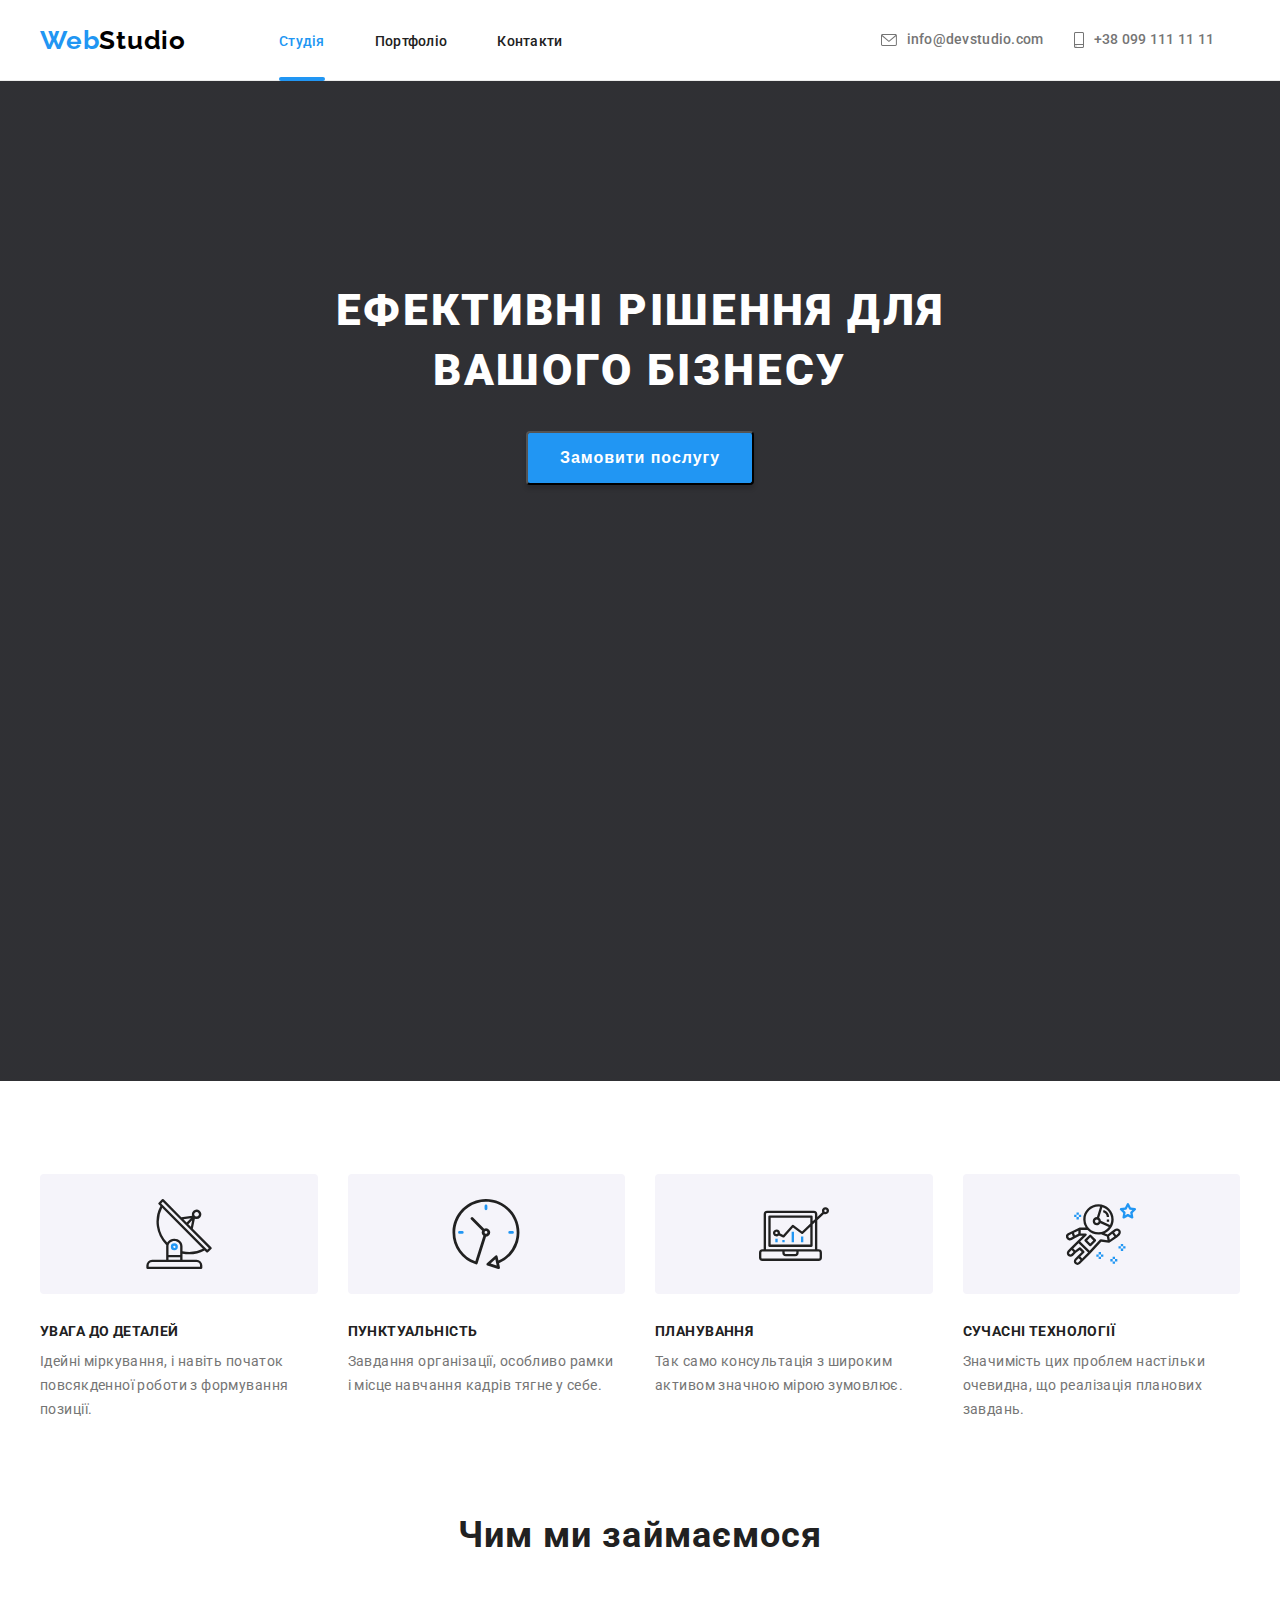
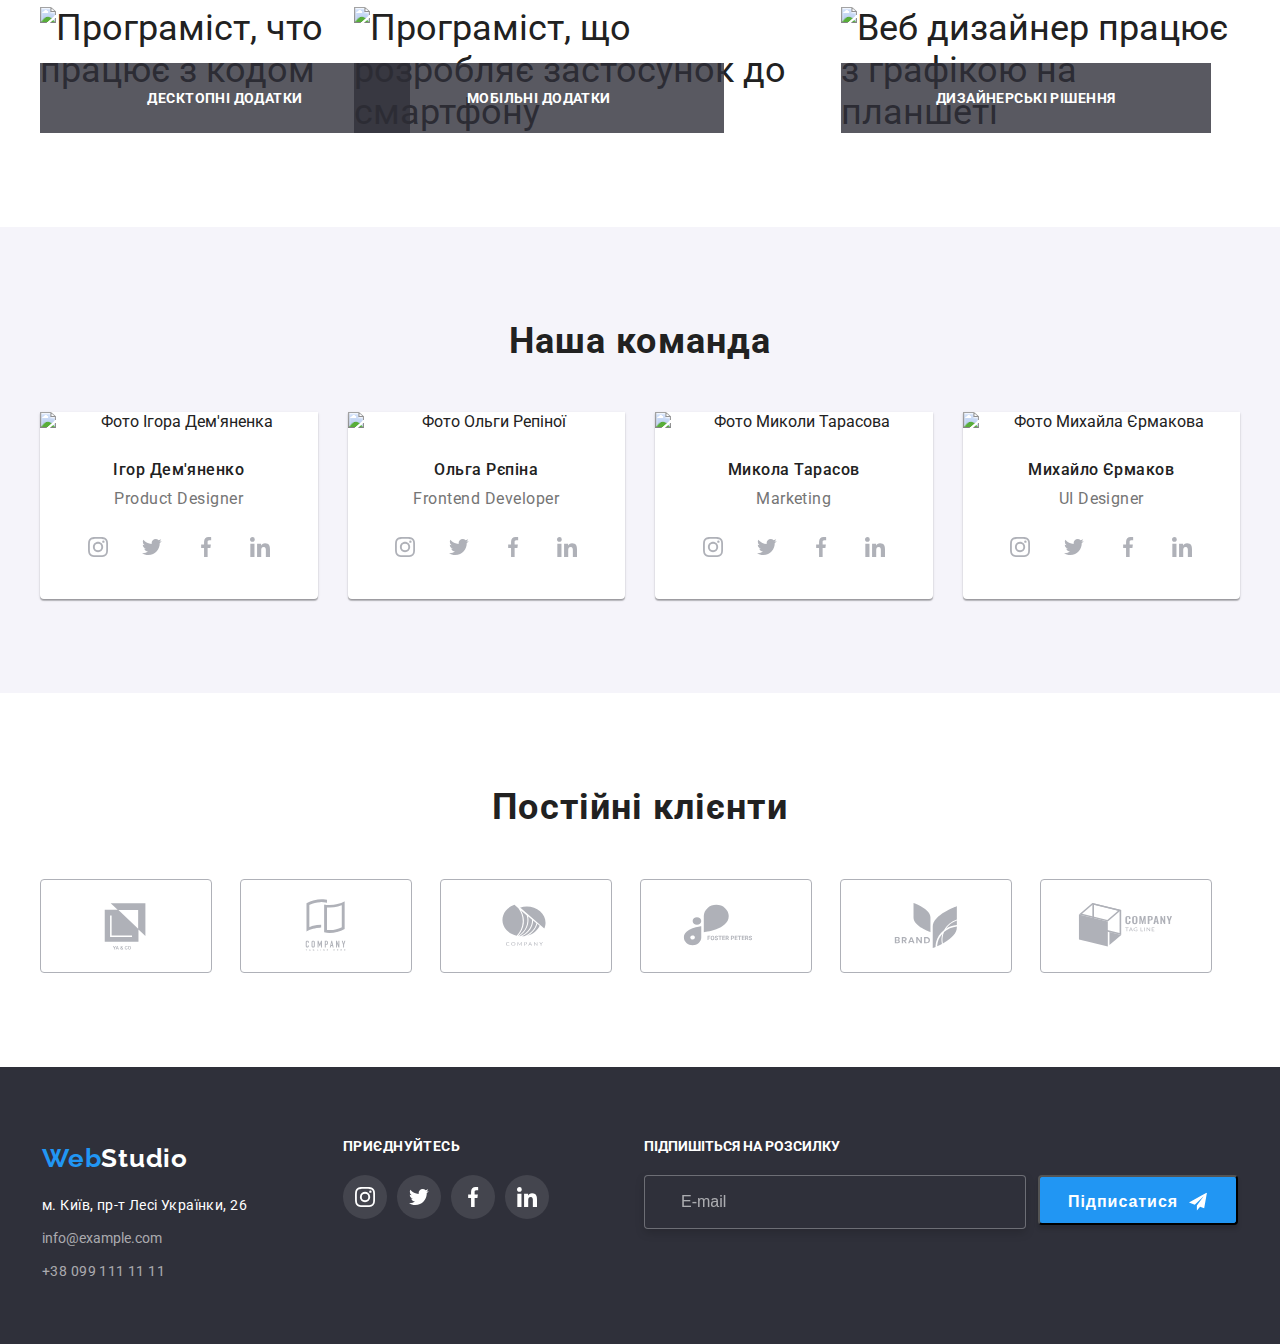
==== commit 2af728da: "HW not finished" ====
--- a/index.html
+++ b/index.html
@@ -18,55 +18,103 @@
       crossorigin="anonymous"
       referrerpolicy="no-referrer"
     />
-  <link rel="stylesheet" href="./css/styles.css" />
-  <link rel="stylesheet" href="./css/main.min.css" />
+    <link rel="stylesheet" href="./css/main.min.css" />
   </head>
   <body class="body">
-      <header class="page-header">
+    <header class="page-header">
       <div class="container header-container">
-        <nav class="head-nav">
-          <a href="/" class="logo link top" lang="en"
-            >Web<span class="logo-bleck link">Studio</span></a
+        <nav class="navigation">
+          <a href="/" class="logo logo-link logo-top" lang="en"
+            >Web<span class="logo__logo-bleck link">Studio</span></a
           >
-          <!--Студія, портфоліо, контакти-->
           <ul class="header-list">
-            <li class="header-item studio">
-              <a href="./index.html" class="header-link-blue link">Студія</a>
-            </li>
-            <li class="header-item">
-              <a href="./portfolio.html" class="header-link link">Портфоліо</a>
-            </li>
-            <li class="header-item"><a href="" class="header-link link">Контакти</a></li>
+            <li class="header-list__item studio">
+              <a href="./index.html" class="header-list__link-blue link">Студія</a>
+            </li>
+            <li class="header-list__item">
+              <a href="./portfolio.html" class="header-list__link link">Портфоліо</a>
+            </li>
+            <li class="header-list__item">
+              <a href="" class="header-list__link link">Контакти</a>
+            </li>
           </ul>
         </nav>
-        <!--Електронна пошта та телефон-->
-        <ul class="header-list-adress">
-          <li class="header-item">
-            <a href="info@devstudio.com" class="header-link-mail link">
-              <svg class="header-icon" width="16px" height="12px">
+        <ul class="list-adress">
+          <li class="list-adress__item">
+            <a href="info@devstudio.com" class="list-adress__link-mail link">
+              <svg class="list-adress__icon" width="16px" height="12px">
                 <use href="./images/icons.svg#icon-envelope"></use></svg
               >info@devstudio.com</a
             >
           </li>
-          <li class="header-item">
-            <a href="+380991111111" class="header-link-phone link">
-              <svg class="header-icon" width="10px" height="16px">
+          <li class="list-adress__item">
+            <a href="+380991111111" class="list-adress__link-phone link">
+              <svg class="list-adress__icon" width="10px" height="16px">
                 <use href="./images/icons.svg#icon-smartphone"></use></svg
               >+38 099 111 11 11</a
             >
           </li>
         </ul>
+        <a href="" class="header-burger" data-menu-open>
+          <svg class="header-burger__icon" width="40px" height="40px">
+            <use href="./images/icons.svg#icon-menu_40px"></use></svg
+        ></a>
+
+        <div class="mobile-menu is-hidden" data-menu>
+          <div class="mobile-menu-container">
+            <button type="button" class="mobile-menu__button" data-menu-close>
+              <svg class="mobile-menu__close-icon" width="18.67" height="18.67">
+                <use href="./images/icons.svg#icon-close-black"></use>
+              </svg>
+            </button>
+
+            <ul class="mobile-menu__list-nav">
+              <li class="mobile-menu__item-nav marg-x">
+                <a href="./index.html" class="mobile-menu__link-nav-blue">Студія</a>
+              </li>
+              <li class="mobile-menu__item-nav marg-y">
+                <a href="./portfolio.html" class="mobile-menu__link-nav">Портфоліо</a>
+              </li>
+              <li class="mobile-menu__item-nav">
+                <a href="" class="mobile-menu__link-nav">Контакти</a>
+              </li>
+            </ul>
+            <ul class="mobile-menu__list-connect">
+              <li class="mobile-menu__item-connect">
+                <a href="+380961111111" class="mobile-menu__link-connect-blue">+38 096 111 11 11</a>
+              </li>
+              <li class="mobile-menu__item-connect">
+                <a href="info@devstudio.com" class="mobile-menu__link-connect"
+                  >info@devstudio.com</a
+                >
+              </li>
+            </ul>
+            <ul class="mobile-menu__list-soc">
+              <li class="mobile-menu__item-soc">
+                <a href="" class="mobile-menu__link-soc">Instagram</a>
+              </li>
+              <li class="mobile-menu__item-soc">
+                <a href="" class="mobile-menu__link-soc">Twitter</a>
+              </li>
+
+              <li class="mobile-menu__item-soc">
+                <a href="" class="mobile-menu__link-soc">Facebook</a>
+              </li>
+              <li class="mobile-menu__item-soc">
+                <a href="" class="mobile-menu__link-soc-end">LinkedIn</a>
+              </li>
+            </ul>
+          </div>
+        </div>
       </div>
     </header>
     <main>
-      <!--Головний банер сайту з кнопкою "замовити послугу"-->
       <section class="hero">
         <div class="container">
           <h1 class="hero-title">ЕФЕКТИВНІ РІШЕННЯ ДЛЯ ВАШОГО БІЗНЕСУ</h1>
           <button type="button" class="btn" data-modal-open>Замовити послугу</button>
         </div>
       </section>
-      <!--Переваги, в подальшому зробити тег <h2> "Наші переваги" невидимим-->
       <section class="advances">
         <div class="container">
           <h2 class="visually-hidden">Hаші переваги</h2>
@@ -121,7 +169,6 @@
       <section class="about">
         <div class="container">
           <h2 class="about-title centered">Чим ми займаємося</h2>
-          <!--Фото чим ми займаємось-->
           <ul class="about-list">
             <li class="about-item">
               <div class="about-box">
@@ -155,9 +202,16 @@
       <section class="team">
         <div class="container">
           <h2 class="team-title-all centered">Наша команда</h2>
-          <!--Фото нашої команди-->
           <ul class="team-list centered">
             <li class="team-item">
+              <picture>
+                <source srcset=" ./images/igordemyanenko-desk-1x.jpg" 1x,
+                ./images/igordemyanenko-desk-2x.jpg 2x" media="(min-width:1200px)" /> <source
+                srcset=" ./images/igordemyanenko-tab-1x.jpg" 1x, ./images/igordemyanenko-tab-2x.jpg
+                2x" media="(min-width:768px)" /> <source srcset="
+                ./images/igordemyanenko-mob-1x.jpg" 1x, ./images/igordemyanenko-mob-2x.jpg 2x"
+                media="(min-width:480px)" />
+              </picture>
               <img src="./images/ihor_demyanenko.jpg" alt="Фото Ігора Дем'яненка" width="270" />
               <div class="team-box">
                 <h3 class="team-title">Ігор Дем'яненко</h3>
@@ -358,7 +412,6 @@
         </div>
       </section>
     </main>
-    <!-- Підвал сторінки -->
     <footer class="footer">
       <div class="container footer-conteiner">
         <div class="footer-logo-address">
@@ -420,24 +473,24 @@
           <p class="footer-text-form">ПІДПИШІТЬСЯ НА РОЗСИЛКУ</p>
           <form class="footer-form">
             <input
-                type="email"
-                class="footer-input"
-                name="fut-user-email"
-                placeholder="E-mail"
-                required
-              />
-              <div class="footer-wrap">
-                <button type="submit" class="footer-btn">
-                  Підписатися
-                  <svg class="fut-input-icon" width="24" height="24">
+              type="email"
+              class="footer-input"
+              name="fut-user-email"
+              placeholder="E-mail"
+              required
+            />
+            <div class="footer-wrap">
+              <button type="submit" class="footer-btn">
+                Підписатися
+                <svg class="fut-input-icon" width="24" height="24">
                   <use href="./images/icons.svg#icon-icon-send-1"></use>
                 </svg>
-                </button>
-              </div>
-            </form>
+              </button>
+            </div>
+          </form>
+        </div>
       </div>
     </footer>
-
     <div class="backdrop is-hidden" data-modal>
       <div class="modal">
         <button type="button" class="modal-close" data-modal-close>
@@ -507,7 +560,8 @@
                   <use href="./images/icons.svg#icon-Vector"></use>
                 </svg>
               </span>
-              Погоджуюся з розсилкою та приймаю<pre> </pre>
+              Погоджуюся з розсилкою та приймаю
+
               <a href="" class="check-link">Умови договору</a>
             </label>
           </div>
@@ -516,5 +570,6 @@
       </div>
     </div>
     <script src="./js/modal.js"></script>
+    <script src="./js/mobile-menu.js"></script>
   </body>
 </html>
--- a/css/main.min.css
+++ b/css/main.min.css
@@ -1 +1 @@
-html{box-sizing:border-box}p,h1,h2,h3,h4,h5,h6{margin:0}ul{margin:0;padding-left:0;list-style:none}button,textarea,input{cursor:pointer}address{font-style:normal}body{margin:0;font-family:"Roboto",sans-serif;color:var(--color-h)}.link{text-decoration:none}:root{--color-text: #757575;--color-h: #212121;--white-color-text: #FFFFFF;--accent: #2196F3;--logo-color: #000000;--darc-bgc: #2F303A;--second-bgc: #F5F5F5;--third-bgc-color: #F5F4FA;--icon-color: #AFB1B8;--modal-color:rgba(117, 117, 117, 0.5);--bord-color: rgba(33, 33, 33, 0.2);--placehold-color: rgba(255, 255, 255, 0.6);--black-back: rgba(0, 0, 0, 0.2);--regular-size: 12px;--king-size: 16px;--low-size: 14px;--title-size: 36px;--modal-size: 20px;--head-size: 26px;--weight-one: 700;--weight-two: 400;--weight-three: 500}.visually-hidden{position:absolute !important;clip:rect(1px 1px 1px 1px);clip:rect(1px, 1px, 1px, 1px);padding:0 !important;border:0 !important;height:1px !important;width:1px !important;overflow:hidden}.page-header{background-color:var(--white-color-text);border-bottom:1px solid #ececec}.header-container{display:flex}.header-list-adress{display:flex;align-items:center;padding-right:0}.header-list-adress .header-item:not(:last-child){margin-right:30px}.head-nav{display:flex;align-items:center}.header-list{display:flex;align-items:center;padding-right:318px}.header-list .header-item:not(:last-child){margin-right:50px}.header-link,.header-link-blue,.header-link-mail,.header-link-phone{padding-top:32px;padding-bottom:32px;transition-property:color;transition-duration:250ms;transition-timing-function:cubic-bezier(0.4, 0, 0.2, 1)}.header-link-blue{position:relative}.header-link-blue::after{content:" ";position:absolute;display:block;width:100%;height:4px;background:var(--accent);border-radius:2px;top:76px;left:0;background-size:contain;transform:translateY()}.header-list-adress .header-item,.header-list .header-item{display:block}.header-item{list-style:none}.header-list .header-item,.header-list-adress .header-item{text-align:center}.studio{margin-left:0}.logo,.logo-white,.logo-bleck{margin-right:0;padding-right:0}.logo{display:block;font-family:"Raleway";font-weight:var(--weight-one);font-size:var(--head-size);letter-spacing:.03em;color:var(--accent);padding-top:0;padding-bottom:0;margin-right:0}.logo:hover,.logo:focus{color:var(--accent)}.logo-bleck{color:var(--logo-color);font-family:Raleway;font-size:var(--head-size);line-height:1.19;letter-spacing:.03em;margin-right:0;transition-property:color;transition-duration:250ms;transition-timing-function:cubic-bezier(0.4, 0, 0.2, 1)}.logo-bleck:hover,.logo-bleck:focus{color:var(--accent)}.logo-white{color:var(--white-color-text);font-family:Raleway;font-size:var(--head-size);line-height:1.19;letter-spacing:.03em;transition-property:color;transition-duration:250ms;transition-timing-function:cubic-bezier(0.4, 0, 0.2, 1)}.logo-white:hover,.logo-white:focus{color:var(--accent)}.top{margin-right:93px}.header-link{font-weight:var(--weight-three);font-size:var(--low-size);line-height:1.14;letter-spacing:.02em;color:var(--color-h)}.header-link:hover,.header-link:focus{color:var(--accent)}.header-link-blue{font-weight:var(--weight-three);font-size:var(--low-size);line-height:1.14;letter-spacing:.02em;color:var(--accent)}.header-link-blue:hover,.header-link-blue:focus{color:var(--accent)}.header-link-mail{display:flex;font-weight:var(--weight-three);font-size:var(--low-size);line-height:1.14;letter-spacing:.02em;color:var(--color-text);margin-left:0;align-items:center;justify-content:center}.header-link-mail:hover,.header-link-mail:focus{color:var(--accent)}.header-link-phone{display:flex;font-weight:var(--weight-three);font-size:var(--low-size);line-height:1.14;letter-spacing:.02em;color:var(--color-text);align-items:center;justify-content:center}.header-link-phone:hover,.header-link-phone:focus{color:var(--accent)}.header-mail{font-weight:var(--weight-three);font-size:var(--low-size);line-height:1.14;letter-spacing:.02em;color:var(--color-text)}.header-icon{margin-right:10px;fill:currentColor}.header-container{display:flex}.hero{display:block;background-color:#303030;background-image:linear-gradient(rgba(47, 48, 58, 0.4), rgba(47, 48, 58, 0.4)),url(../images/hero4.jpg);background-repeat:no-repeat;background-position:center;text-align:center;padding-top:200px;padding-bottom:200px;height:600px;max-width:1600px;background-size:cover;margin-left:auto;margin-right:auto;position:relative}.hero-title{display:block;font-weight:900;font-size:44px;line-height:1.36;letter-spacing:.06em;color:var(--white-color-text);margin-left:auto;margin-right:auto;margin-bottom:30px;justify-content:center;width:696px}.advances{padding-bottom:94px;padding-top:94px}.advances-item{max-width:270px}.advances-list .advances-item:not(:last-child){margin-right:30px}.advances-title{font-weight:700;font-size:var(--low-size);line-height:1.14;letter-spacing:.03em;text-transform:uppercase;color:var(--color-h);margin-bottom:10px;margin-top:0}.advances-text{font-size:var(--low-size);line-height:1.71;letter-spacing:.03em;color:var(--color-text);max-width:270px}.advances-list{list-style:none;display:flex}.advances-box{width:270px;height:120px;background-color:var(--third-bgc-color);margin-bottom:30px;justify-content:center;align-items:center;display:flex;border-radius:4px}.centered{text-align:center}.about{padding-bottom:94px;display:flex}.about-title{font-weight:700;font-size:var(--title-size);line-height:1.16;letter-spacing:.03em;color:var(--color-h);margin-bottom:50px}.about-list{list-style:none;display:flex}.about-item{display:flex;position:relative}.about-item:not(:last-child){margin-right:30px}.about-box{position:absolute;display:inline-block;width:370px;height:70px;background:rgba(47,48,58,.8);bottom:0}.about-title-next{position:absolute;display:inline-block;font-weight:700;font-size:var(--low-size);line-height:1,14;letter-spacing:.03em;text-transform:uppercase;color:var(--white-color-text);top:50%;left:50%;transform:translate(-50%, -50%)}.team{padding-top:94px;padding-bottom:94px;display:flex;background-color:var(--third-bgc-color)}.team-list{display:flex}.team-item{list-style:none;display:block;max-width:270px;box-shadow:0px 1px 3px rgba(0,0,0,.12),0px 1px 1px rgba(0,0,0,.14),0px 2px 1px rgba(0,0,0,.2);border-radius:0px 0px 4px 4px;background-color:var(--white-color-text)}.team-list .team-item:not(:last-child){margin-right:30px}.team-title-all{font-weight:var(--weight-one);font-size:var(--title-size);line-height:1.16;letter-spacing:.03em;color:var(--color-h);margin-bottom:50px}.team-title{font-weight:var(--weight-three);font-size:var(--king-size);line-height:1.18;letter-spacing:.03em;color:var(--color-h);margin-bottom:10px}.team-text{font-size:var(--king-size);line-height:1.18;letter-spacing:.03em;color:var(--color-text);margin-bottom:16px}.team-box{padding-top:30px;padding-bottom:30px}.team-link-soc{height:44px;width:44px;border-radius:50%;display:flex;align-items:center;justify-content:center;transition-property:background-color,color,box-shadow,fill;transition-duration:250ms;transition-timing-function:cubic-bezier(0.4, 0, 0.2, 1)}.team-link-soc:hover,.team-link-soc:focus{background-color:var(--accent);border-radius:50%;box-shadow:0px 4px 4px 0px rgba(0,0,0,.2509803922)}.team-soc{display:flex;justify-content:center;gap:10px}.team-soc-icon{fill:var(--icon-color);transition-property:background-color,color,box-shadow,fill;transition-duration:250ms;transition-timing-function:cubic-bezier(0.4, 0, 0.2, 1)}.team-link-soc:hover .team-soc-icon,.team-link-soc:focus .team-soc-icon{fill:var(--white-color-text)}.clients{padding-top:94px;padding-bottom:94px}.client-title-all{font-weight:var(--weight-one);font-size:var(--title-size);line-height:1.16;text-align:center;letter-spacing:.03em;color:var(--color-h);margin-bottom:50px}.client-list{display:flex;gap:30px;justify-content:center;max-width:1170px;margin:0;padding-left:0}.client-item{display:flex}.client-link{width:170px;height:92px;border:1px solid var(--icon-color);justify-content:center;align-items:center;border-radius:4px;display:flex;transition-property:border,fill;transition-duration:250ms;transition-timing-function:cubic-bezier(0.4, 0, 0.2, 1)}.client-link:hover,.client-link:focus{border:1px solid var(--accent)}.client-icon{fill:var(--icon-color);transition-property:border,fill;transition-duration:250ms;transition-timing-function:cubic-bezier(0.4, 0, 0.2, 1)}.client-link:hover .client-icon,.client-link:focus .client-icon{fill:var(--accent)}.but-projects{padding:94px 0}.button-list{list-style:none;margin-bottom:55px;align-items:flex-start;display:flex;justify-content:center}.menu.center{justify-content:center}.button-container{display:block}.button-item{background-color:var(--second-bgc);display:inline-block}.button-list .button-item:not(:last-child){margin-right:8px}.projects-top{position:relative;overflow:hidden;display:block;-o-object-fit:fill;object-fit:fill}.projects-top-text{position:absolute;width:370px;height:294px;left:0;top:0;font-weight:var(--weight-two);font-size:18px;line-height:1.55;letter-spacing:.03em;color:var(--white-color-text);background:rgba(33,150,243,.9);padding:63px 24px;transform:translateY(100%);transition-property:transform;transition-duration:250ms;transition-timing-function:cubic-bezier(0.4, 0, 0.2, 1)}.projects-item:hover .projects-top-text{transform:translateY(0)}.projects-title{font-family:"Roboto";font-weight:var(--weight-one);font-size:18px;line-height:2;letter-spacing:.06em;color:var(--color-h);margin-bottom:4px}.projects-text{font-family:"Roboto";font-style:normal;font-size:16px;line-height:1.87;letter-spacing:.03em;color:var(--color-text)}.projects-list{list-style:none;display:flex;flex-wrap:wrap;gap:30px}.projects-item,.projects-link{display:block}.projects-item{display:block;transition-property:box-shadow;transition-duration:250ms;transition-timing-function:cubic-bezier(0.4, 0, 0.2, 1)}.projects-item:hover,.projects-item:focus{box-shadow:0px 1px 1px rgba(0,0,0,.12),0px 4px 4px rgba(0,0,0,.06),1px 4px 6px rgba(0,0,0,.16)}.borders{display:block;border-bottom:1px solid #eee;border-left:1px solid #eee;border-right:1px solid #eee;padding-top:20px;padding-bottom:20px;padding-left:24px}img{display:block;max-width:100%;height:auto}.footer{background-color:var(--darc-bgc);padding-top:60px;padding-bottom:60px}.footer-conteiner{display:flex}.footer-logo-address{width:231px;margin-right:70px}.footer-adress{font-style:normal}.footer-list{list-style:none}.footer-link-adress{font-weight:var(--weight-two);font-size:var(--low-size);line-height:1.71;letter-spacing:.03em;color:var(--white-color-text);transition-property:color;transition-duration:250ms;transition-timing-function:cubic-bezier(0.4, 0, 0.2, 1)}.footer-link-adress:hover,.footer-link-adress:focus{color:var(--accent)}.footer-link-mail{font-family:"Roboto";font-weight:var(--weight-two);font-size:var(--low-size);line-height:1.71;color:var(--placehold-color);transition-property:color;transition-duration:250ms;transition-timing-function:cubic-bezier(0.4, 0, 0.2, 1)}.footer-link-mail:hover,.footer-link-mail:focus{color:var(--accent)}.footer-link-phone{font-family:"Roboto";font-weight:var(--weight-two);font-size:var(--low-size);line-height:1.71;letter-spacing:.03em;color:var(--placehold-color);transition-property:color;transition-duration:250ms;transition-timing-function:cubic-bezier(0.4, 0, 0.2, 1)}.footer-link-phone:hover,.footer-link-phone:focus{color:var(--accent)}.link-phone{padding-bottom:0}.footer-item{display:block}.logfut{margin-bottom:20px}.logo-address{margin-right:70px}.footer-list .footer-item:not(:last-child){padding-bottom:9px}.footer-soc-list{display:flex;gap:10px}.footer-link-soc{height:44px;width:44px;border-radius:50%;display:flex;background-color:rgba(255,255,255,.1);align-items:center;justify-content:center;transition-property:background-color,box-shadow;transition-duration:250ms;transition-timing-function:cubic-bezier(0.4, 0, 0.2, 1)}.footer-link-soc:hover,.footer-link-soc:focus{background-color:var(--accent);box-shadow:0px 4px 4px 0px rgba(0,0,0,.2509803922)}.footer-link-soc:hover .footer-soc-icon,.footer-link-soc:focus .footer-soc-icon{fill:var(--white-color-text)}.footer-soc-text{font-weight:var(--weight-one);font-size:var(--low-size);line-height:1.14;letter-spacing:.03em;text-transform:uppercase;color:var(--white-color-text);margin-bottom:20px}.footer-soc-icon{fill:var(--white-color-text);transition-property:fill;transition-duration:250ms;transition-timing-function:cubic-bezier(0.4, 0, 0.2, 1)}.footer-join{margin-top:12px;margin-left:0;margin-right:93px}.container{width:1200px;padding-left:15px;padding-right:15px;margin:0 auto}.footer-post{display:block;margin-top:12px}.footer-form{display:flex}.footer-wrap{position:relative}.footer-btn{width:200px;height:50px;background:var(--accent);box-shadow:0px 4px 4px rgba(0,0,0,.15);border-radius:4px;padding:10px 28px;font-weight:700;font-size:var(--king-size);line-height:1.87;align-items:center;text-align:justify;color:var(--white-color-text);letter-spacing:.06em;transition-property:color,background,fill;transition-duration:250ms;transition-timing-function:cubic-bezier(0.4, 0, 0.2, 1)}.footer-btn:hover,.footer-btn:focus{background-color:var(--white-color-text);color:var(--accent)}.fut-input-icon{position:absolute;top:50%;right:28px;transform:translateY(-40%);fill:var(--white-color-text)}.footer-btn:hover .fut-input-icon,.footer-btn:focus .fut-input-icon{fill:var(--accent)}.footer-text-form{font-weight:700;font-size:var(--low-size);line-height:1.14;color:var(--white-color-text);margin-bottom:20px}.footer-input{margin-right:12px;background:var(--darc-bgc);border:1px solid rgba(255,255,255,.3);filter:drop-shadow(0px 4px 4px rgba(0, 0, 0, 0.15));border-radius:4px;width:358px;height:50px;font-weight:700;font-size:var(--king-size);line-height:1.87;color:var(--white-color-text);padding-left:20px}.footer-input::-moz-placeholder{font-weight:400;font-size:var(--king-size);line-height:1.25;display:flex;align-items:center;color:var(--placehold-color);padding-left:16px}.footer-input:-ms-input-placeholder{font-weight:400;font-size:var(--king-size);line-height:1.25;display:flex;align-items:center;color:var(--placehold-color);padding-left:16px}.footer-input::placeholder{font-weight:400;font-size:var(--king-size);line-height:1.25;display:flex;align-items:center;color:var(--placehold-color);padding-left:16px}.form-input{padding-left:42px;box-sizing:border-box;width:100%;height:40px;border:1px solid var(--bord-color);border-radius:4px;font-weight:400;font-size:var(--regular-size);line-height:1.16;color:var(--color-text)}.form-input::-moz-placeholder{font-weight:400;font-size:var(--regular-size);line-height:1.16;color:var(--color-text)}.form-input:-ms-input-placeholder{font-weight:400;font-size:var(--regular-size);line-height:1.16;color:var(--color-text)}.form-input::placeholder{font-weight:400;font-size:var(--regular-size);line-height:1.16;color:var(--color-text)}.form-input:focus{outline-color:var(--accent)}.form-input:focus+.input-icon{fill:var(--accent)}.modal-text{font-weight:400;font-size:var(--regular-size);line-height:1.16;letter-spacing:.01em;color:var(--modal-color)}.modal-text:focus{outline-color:var(--accent)}.check-text{height:24px;font-weight:400;font-size:var(--low-size);line-height:1.71;letter-spacing:.03em;color:var(--color-text);display:flex;align-items:center}.check-text span{width:16px;height:15px;border:2px solid #212121;border-radius:3px;display:flex;margin-right:7px;justify-content:center;font-weight:400;font-size:var(--low-size);line-height:1.71px;letter-spacing:.03em;color:var(--color-text);transition-property:background-color;transition-duration:250ms;transition-timing-function:cubic-bezier(0.4, 0, 0.2, 1)}.input-check:checked+.check-text span{background-color:var(--accent);border:none}.input-check:focus+.check-text span{border-color:var(--accent)}.check-icon{fill:rgba(0,0,0,0);transition-property:fill;transition-duration:250ms;transition-timing-function:cubic-bezier(0.4, 0, 0.2, 1)}.input-check:checked+.check-text .check-icon{fill:var(--white-color-text)}.check-link{font-weight:400;font-size:var(--low-size);line-height:24px;letter-spacing:.03em;-webkit-text-decoration-line:underline;text-decoration-line:underline;color:var(--accent)}.input-title{font-weight:400;font-size:var(--regular-size);line-height:1.16;color:var(--color-text);margin-bottom:4px;display:block}.modal-text{width:100%;height:120px;padding:12px 16px;margin-bottom:20px;border:1px solid var(--bord-color);border-radius:4px;resize:none;font-weight:400;font-size:var(--regular-size);line-height:1.16;color:var(--modal-color);display:block}.input-field:not(:last-child){margin-bottom:10px}.input-wrap{position:relative}.input-icon{position:absolute;top:50%;left:12px;transform:translateY(-50%)}.input-field-hidd{margin-bottom:30px;margin-left:auto;margin-right:auto;width:425px}.batton-form{font-weight:700;font-size:var(--king-size);line-height:30px;display:block;margin:0 auto;align-items:center;text-align:center;letter-spacing:.06em;color:var(--white-color-text);background:var(--accent);box-shadow:0px 4px 4px rgba(0,0,0,.15);border-radius:4px;padding:10px 52px;height:50px;width:200px;transition-property:color,background;transition-duration:250ms;transition-timing-function:cubic-bezier(0.4, 0, 0.2, 1)}.batton-form:hover,.batton-form:focus{color:var(--accent);background-color:var(--white-color-text)}.btn{display:inline-block;border-radius:4px;padding:10px 32px;font-weight:var(--weight-one);font-size:var(--king-size);line-height:1.87;letter-spacing:.06em;color:var(--white-color-text);background-color:var(--accent);box-shadow:0px 4px 4px rgba(0,0,0,.15);transition-property:background-color,color;transition-duration:250ms;transition-timing-function:cubic-bezier(0.4, 0, 0.2, 1)}.btn:hover,.btn:focus{background-color:var(--white-color-text);color:var(--accent)}.button{display:inline-block;padding:6px 22px;font-family:"Roboto";font-size:var(--king-size);font-weight:500;line-height:1.62;text-align:center;letter-spacing:.03em;color:var(--color-h);background:var(--third-bgc-color);border-radius:4px;transition-property:background-color,color;transition-duration:250ms;transition-timing-function:cubic-bezier(0.4, 0, 0.2, 1)}.button:hover,.button:focus{color:var(--white-color-text);background:var(--accent);box-shadow:0px 3px 1px rgba(0,0,0,.1),0px 1px 2px rgba(0,0,0,.08),0px 2px 2px rgba(0,0,0,.12)}.backdrop{position:fixed;top:0;left:0;width:100%;height:100%;background-color:var(--black-back);display:block;transition-property:opacity,visibility;transition-duration:250ms;transition-timing-function:cubic-bezier(0.4, 0, 0.2, 1)}.modal{position:absolute;top:50%;left:50%;width:528px;min-height:581px;background:var(--white-color-text);box-shadow:0px 1px 3px rgba(0,0,0,.12),0px 1px 1px rgba(0,0,0,.14),0px 2px 1px rgba(0,0,0,.2);border-radius:4px;transform:translate(-50%, -50%) scale(1) rotate(0);transition:transform 250ms cubic-bezier(0.4, 0, 0.2, 1);padding:40px}.is-hidden .modal{transform:translate(-50%, -50%) scale(0.5) rotate(360deg)}.modal-close{position:absolute;top:8px;right:8px;width:30px;height:30px;background:var(--white-color-text);border:1px solid rgba(0,0,0,.1);border-radius:50%}.is-hidden{opacity:0;pointer-events:none;visibility:hidden}.modal-close-icon{position:absolute;fill:var(--logo-color);top:50%;left:50%;transform:translate(-50%, -50%);transition-property:fill;transition-duration:250ms;transition-timing-function:cubic-bezier(0.4, 0, 0.2, 1)}.modal-close-icon:hover,.modal-close-icon:focus{fill:var(--accent)}.modal-title{font-weight:700;font-size:var(--modal-size);line-height:1.15;text-align:center;color:var(--color-h);margin-bottom:12px}/*# sourceMappingURL=main.min.css.map */+html{box-sizing:border-box}p,h1,h2,h3,h4,h5,h6{margin:0}ul{margin:0;padding-left:0;list-style:none}button,textarea,input{cursor:pointer}address{font-style:normal}body{margin:0;font-family:"Roboto",sans-serif;color:var(--color-h)}img{display:block;width:100%;max-width:100%;height:auto}a{text-decoration:none}.link{text-decoration:none}.centered{text-align:center}:root{--color-text: #757575;--color-h: #212121;--white-color-text: #FFFFFF;--accent: #2196F3;--logo-color: #000000;--darc-bgc: #2F303A;--second-bgc: #F5F5F5;--third-bgc-color: #F5F4FA;--icon-color: #AFB1B8;--modal-color:rgba(117, 117, 117, 0.5);--bord-color: rgba(33, 33, 33, 0.2);--placehold-color: rgba(255, 255, 255, 0.6);--black-back: rgba(0, 0, 0, 0.2);--regular-size: 12px;--king-size: 16px;--low-size: 14px;--title-size: 36px;--modal-size: 20px;--head-size: 26px;--weight-one: 700;--weight-two: 400;--weight-three: 500}.visually-hidden{position:absolute !important;clip:rect(1px 1px 1px 1px);clip:rect(1px, 1px, 1px, 1px);padding:0 !important;border:0 !important;height:1px !important;width:1px !important;overflow:hidden}.page-header{background-color:var(--white-color-text);border-bottom:1px solid #ececec}.header-container{display:flex}.list-adress{display:none;align-items:center;padding-right:0}.list-adress .list-adress__item:not(:last-child){margin-right:30px}@media screen and (min-width: 768px){.list-adress{display:block}.list-adress .list-adress__item:not(:last-child){margin-right:0px}}@media screen and (min-width: 1200px){.list-adress{display:flex}.list-adress .list-adress__item:not(:last-child){margin-right:30px}}.navigation{display:flex;align-items:center}.header-list{display:none;align-items:center;padding-right:318px}.header-list .header-list__item:not(:last-child){margin-right:50px}@media screen and (min-width: 768px){.header-list{display:flex;padding-right:80px}}@media screen and (min-width: 1200px){.header-list{padding-right:318px}}.header-list__link,.header-list__link-blue{padding-top:32px;padding-bottom:32px;transition-property:color;transition-duration:250ms;transition-timing-function:cubic-bezier(0.4, 0, 0.2, 1)}.header-list__link-blue{position:relative}.header-list__link-blue::after{content:" ";position:absolute;display:block;width:100%;height:4px;background:var(--accent);border-radius:2px;top:76px;left:0;background-size:contain;transform:translateY()}.list-adress .list-adress__item,.header-list .header-list__item{display:block}.header-list__item{list-style:none}.header-list .header-list__item,.list-adress .header-list__item{text-align:center}.studio{margin-left:0}.logo,.logo-white,.logo__logo-bleck{margin-right:0;padding-right:0}.logo{display:block;font-family:"Raleway";font-weight:var(--weight-one);font-size:24px;line-height:1.16;letter-spacing:.03em;color:var(--accent);padding-top:16px;padding-bottom:16px;margin-right:0;text-decoration:none}.logo:hover,.logo:focus{color:var(--accent)}@media screen and (min-width: 1200px){.logo{font-size:var(--head-size);line-height:1.19}}.logo__logo-bleck{color:var(--logo-color);font-family:Raleway;font-size:var(--head-size);line-height:1.19;letter-spacing:.03em;margin-right:0;transition-property:color;transition-duration:250ms;transition-timing-function:cubic-bezier(0.4, 0, 0.2, 1)}.logo__logo-bleck:hover,.logo__logo-bleck:focus{color:var(--accent)}.logo-white{color:var(--white-color-text);font-family:Raleway;font-size:var(--head-size);line-height:1.19;letter-spacing:.03em;transition-property:color;transition-duration:250ms;transition-timing-function:cubic-bezier(0.4, 0, 0.2, 1)}.logo-white:hover,.logo-white:focus{color:var(--accent)}.logo-top{margin-right:276px}@media screen and (min-width: 768px){.logo-top{margin-right:88px}}@media screen and (min-width: 1200px){.logo-top{margin-right:93px}}.header-list__link{font-weight:var(--weight-three);font-size:var(--low-size);line-height:1.14;letter-spacing:.02em;color:var(--color-h)}.header-list__link:hover,.header-list__link:focus{color:var(--accent)}.header-list__link-blue{font-weight:var(--weight-three);font-size:var(--low-size);line-height:1.14;letter-spacing:.02em;color:var(--accent)}.header-list__link-blue:hover,.header-list__link-blue:focus{color:var(--accent)}.list-adress__link-mail{display:flex;font-weight:var(--weight-three);font-size:var(--low-size);line-height:1.14;letter-spacing:.02em;color:var(--color-text);margin-left:0;align-items:center;justify-content:center;padding-top:21px;margin-bottom:10px;transition-property:color;transition-duration:250ms;transition-timing-function:cubic-bezier(0.4, 0, 0.2, 1)}.list-adress__link-mail:hover,.list-adress__link-mail:focus{color:var(--accent)}@media screen and (min-width: 1200px){.list-adress__link-mail{padding-top:32px;padding-bottom:32px;margin-bottom:0}}.list-adress__link-phone{display:flex;font-weight:var(--weight-three);font-size:var(--low-size);line-height:1.14;letter-spacing:.02em;color:var(--color-text);align-items:center;justify-content:left;padding-bottom:21px;transition-property:color;transition-duration:250ms;transition-timing-function:cubic-bezier(0.4, 0, 0.2, 1)}.list-adress__link-phone:hover,.list-adress__link-phone:focus{color:var(--accent)}@media screen and (min-width: 1200px){.list-adress__link-phone{padding-top:32px;padding-bottom:32px;justify-content:center}}.header-mail{font-weight:var(--weight-three);font-size:var(--low-size);line-height:1.14;letter-spacing:.02em;color:var(--color-text)}.list-adress__icon{margin-right:10px;fill:currentColor}.header-burger{padding-top:10px;padding-bottom:10px}@media screen and (min-width: 768px){.header-burger{display:none}}.hero{display:block;background-color:#303030;background-image:linear-gradient(rgba(47, 48, 58, 0.4), rgba(47, 48, 58, 0.4)),url(../images/hero-mobile.jpg);background-repeat:no-repeat;background-position:center;text-align:center;padding-top:118px;padding-bottom:118px;height:400px;max-width:480px;background-size:cover;margin-left:auto;margin-right:auto;position:relative}@media(min-device-pixel-ratio: 2),(-webkit-min-device-pixel-ratio: 2),(min-resolution: 192dpi),(min-resolution: 2dppx){.hero{background-image:linear-gradient(rgba(47, 48, 58, 0.4), rgba(47, 48, 58, 0.4)),url(../images/Header2xmobile.jpg)}}@media screen and (min-width: 768px){.hero{height:400px;max-width:768px;background-image:linear-gradient(rgba(47, 48, 58, 0.4), rgba(47, 48, 58, 0.4)),url(../images/hero-tablet.jpg)}}@media screen and (min-width: 768px)and (min-device-pixel-ratio: 2),screen and (min-width: 768px)and (-webkit-min-device-pixel-ratio: 2),screen and (min-width: 768px)and (min-resolution: 192dpi),screen and (min-width: 768px)and (min-resolution: 2dppx){.hero{background-image:linear-gradient(rgba(47, 48, 58, 0.4), rgba(47, 48, 58, 0.4)),url(../images/Header2xtablet.jpg)}}@media screen and (min-width: 1200px){.hero{padding-top:200px;padding-bottom:200px;height:600px;max-width:1600px;background-image:linear-gradient(rgba(47, 48, 58, 0.4), rgba(47, 48, 58, 0.4)),url(../images/hero4.jpg)}}@media screen and (min-width: 1200px)and (min-device-pixel-ratio: 2),screen and (min-width: 1200px)and (-webkit-min-device-pixel-ratio: 2),screen and (min-width: 1200px)and (min-resolution: 192dpi),screen and (min-width: 1200px)and (min-resolution: 2dppx){.hero{background-image:linear-gradient(rgba(47, 48, 58, 0.4), rgba(47, 48, 58, 0.4)),url(../images/Header2xdesktop.jpg)}}.hero-title{font-weight:900;font-size:26px;line-height:1.61;text-align:center;letter-spacing:.06em;display:block;color:var(--white-color-text);margin-left:auto;margin-right:auto;margin-bottom:30px;justify-content:center;width:360px}@media screen and (min-width: 1200px){.hero-title{font-size:44px;line-height:1.36;width:696px}}.advances{padding-bottom:60px;padding-top:60px;display:flex}@media screen and (min-width: 1200px){.advances{padding-top:93px;padding-bottom:93px}}.advances-item{width:100%}@media screen and (min-width: 768px){.advances-item{width:calc((100% - 30px)/2)}}@media screen and (min-width: 1200px){.advances-item{width:calc((100% - 90px)/4)}}.advances-title{font-weight:700;font-size:var(--low-size);line-height:1.14;letter-spacing:.03em;text-transform:uppercase;color:var(--color-h);margin-bottom:10px;margin-top:0}.advances-text{font-size:var(--low-size);line-height:1.71;letter-spacing:.03em;color:var(--color-text);max-width:270px}.advances-list{display:flex;flex-wrap:wrap;gap:30px;justify-content:center;margin:0;padding-left:0}.advances-box{height:120px;background-color:var(--third-bgc-color);margin-bottom:30px;justify-content:center;align-items:center;display:flex;border-radius:4px}.about{padding-bottom:94px;display:flex;font-size:var(--title-size)}@media screen and (max-width: 1199px){.about{display:none}}.about-title{font-weight:700;font-size:var(--title-size);line-height:1.16;letter-spacing:.03em;color:var(--color-h);margin-bottom:50px;text-align:center}.about-list{list-style:none;display:flex;gap:30px}.about-item{display:flex;position:relative}.about-box{position:absolute;display:inline-block;width:370px;height:70px;background:rgba(47,48,58,.8);bottom:0}.about-title-next{position:absolute;display:inline-block;font-weight:700;font-size:var(--low-size);line-height:1,14;letter-spacing:.03em;text-transform:uppercase;color:var(--white-color-text);top:50%;left:50%;transform:translate(-50%, -50%)}.team{padding-top:60px;padding-bottom:60px;display:flex;background-color:var(--third-bgc-color)}@media screen and (min-width: 1200px){.team{padding-top:94px;padding-bottom:94px}}.team-list{display:flex;flex-wrap:wrap;gap:30px}.team-item{list-style:none;display:block;box-shadow:0px 1px 3px rgba(0,0,0,.12),0px 1px 1px rgba(0,0,0,.14),0px 2px 1px rgba(0,0,0,.2);border-radius:0px 0px 4px 4px;background-color:var(--white-color-text);width:100%}@media screen and (min-width: 768px){.team-item{width:calc((100% - 30px)/2)}}@media screen and (min-width: 1200px){.team-item{width:calc((100% - 90px)/4)}}.team-title-all{font-weight:var(--weight-one);font-size:28px;line-height:1.17;text-align:center;letter-spacing:.03em;margin-bottom:30px;color:var(--color-h)}@media screen and (min-width: 1200px){.team-title-all{font-size:var(--title-size);line-height:1.16;margin-bottom:50px}}.team-title{font-weight:var(--weight-three);font-size:var(--king-size);line-height:1.18;letter-spacing:.03em;color:var(--color-h);margin-bottom:10px}.team-text{font-size:var(--king-size);line-height:1.18;letter-spacing:.03em;color:var(--color-text);margin-bottom:16px}.team-box{padding-top:30px;padding-bottom:30px}.team-link-soc{height:44px;width:44px;border-radius:50%;display:flex;align-items:center;justify-content:center;transition-property:background-color,color,box-shadow,fill;transition-duration:250ms;transition-timing-function:cubic-bezier(0.4, 0, 0.2, 1)}.team-link-soc:hover,.team-link-soc:focus{background-color:var(--accent);border-radius:50%;box-shadow:0px 4px 4px 0px rgba(0,0,0,.2509803922)}.team-soc{display:flex;justify-content:center;gap:10px}.team-soc-icon{fill:var(--icon-color);transition-property:background-color,color,box-shadow,fill;transition-duration:250ms;transition-timing-function:cubic-bezier(0.4, 0, 0.2, 1)}.team-link-soc:hover .team-soc-icon,.team-link-soc:focus .team-soc-icon{fill:var(--white-color-text)}.clients{padding-top:60px;padding-bottom:60px}@media screen and (min-width: 1200px){.clients{padding-top:94px;padding-bottom:94px}}.client-title-all{font-weight:var(--weight-one);font-size:28px;line-height:1.17;text-align:center;letter-spacing:.03em;color:var(--color-h);margin-bottom:30px}@media screen and (min-width: 1200px){.client-title-all{font-size:var(--title-size);line-height:1.16;margin-bottom:50px}}.client-list{display:flex;gap:30px;flex-wrap:wrap;justify-content:center;max-width:1170px;margin:0;padding-left:0}.client-item{width:100%}@media screen and (min-width: 480px){.client-item{width:calc((100% - 30px)/2)}}@media screen and (min-width: 768px){.client-item{width:calc((100% - 60px)/3)}}@media screen and (min-width: 1200px){.client-item{width:calc((100% - 150px)/6)}}.client-link{width:170px;height:92px;border:1px solid var(--icon-color);justify-content:center;align-items:center;border-radius:4px;display:flex;transition-property:border,fill;transition-duration:250ms;transition-timing-function:cubic-bezier(0.4, 0, 0.2, 1)}.client-link:hover,.client-link:focus{border:1px solid var(--accent)}.client-icon{fill:var(--icon-color);transition-property:border,fill;transition-duration:250ms;transition-timing-function:cubic-bezier(0.4, 0, 0.2, 1)}.client-link:hover .client-icon,.client-link:focus .client-icon{fill:var(--accent)}.but-projects{padding:60px 0}@media screen and (min-width: 1200px){.but-projects{padding-top:94px}}.but-projects__list{list-style:none;margin-bottom:40px;align-items:flex-start;display:flex;justify-content:flex-start;gap:8px;flex-wrap:wrap}@media screen and (min-width: 768px){.but-projects__list{margin-bottom:30px;justify-content:center}}@media screen and (min-width: 1200px){.but-projects__list{margin-bottom:50px;justify-content:center}}.menu.center{justify-content:center}.but-projects__item{background-color:var(--second-bgc);display:inline-block}.projects-list__top{position:relative;overflow:hidden;display:block;-o-object-fit:fill;object-fit:fill}.projects-list__top-text{position:absolute;width:370px;height:294px;left:0;top:0;font-weight:var(--weight-two);font-size:18px;line-height:1.55;letter-spacing:.03em;color:var(--white-color-text);background:rgba(33,150,243,.9);padding:63px 24px;transform:translateY(100%);transition-property:transform;transition-duration:250ms;transition-timing-function:cubic-bezier(0.4, 0, 0.2, 1)}.projects-list__item:hover .projects-list__top-text{transform:translateY(0)}.projects-list__item:hover .projects-list__top-text{transform:translateY(0)}.projects-list__title{font-family:"Roboto";font-weight:var(--weight-one);font-size:18px;line-height:2;letter-spacing:.06em;color:var(--color-h);margin-bottom:4px}.projects-list__text{font-family:"Roboto";font-style:normal;font-size:16px;line-height:1.87;letter-spacing:.03em;color:var(--color-text)}.projects-list{list-style:none;display:flex;flex-wrap:wrap;gap:30px;justify-content:center}.projects-list__link{display:block}.projects-list__item{display:block;transition-property:box-shadow;transition-duration:250ms;transition-timing-function:cubic-bezier(0.4, 0, 0.2, 1)}.projects-list__item:hover,.projects-list__item:focus{box-shadow:0px 1px 1px rgba(0,0,0,.12),0px 4px 4px rgba(0,0,0,.06),1px 4px 6px rgba(0,0,0,.16)}@media screen and (min-width: 768px){.projects-list__item{width:calc((100% - 30px)/2)}}@media screen and (min-width: 1200px){.projects-list__item{width:calc((100% - 60px)/3)}}.projects-list__borders{display:block;border-bottom:1px solid #eee;border-left:1px solid #eee;border-right:1px solid #eee;padding-top:20px;padding-bottom:20px;padding-left:24px}.footer{background-color:var(--darc-bgc);padding-top:60px;padding-bottom:60px}.footer-conteiner{display:block}@media screen and (min-width: 768px){.footer-conteiner{display:flex;flex-wrap:wrap}}.footer-logo-address{width:231px;margin-bottom:60px;text-align:center;margin-left:auto;margin-right:auto}@media screen and (min-width: 1200px){.footer-logo-address{margin-bottom:0;margin-right:70px;text-align:left}}.logfut{font-size:24px;line-height:1.16;margin-bottom:20px}@media screen and (min-width: 1200px){.logfut{font-size:26px;line-height:1.19;padding-bottom:0}}.footer-adress{font-style:normal}.footer-item{display:block}.footer-list .footer-item:not(:last-child){padding-bottom:9px}.link-phone{padding-bottom:0}.footer-link-adress{font-weight:var(--weight-two);font-size:var(--low-size);line-height:1.71;letter-spacing:.03em;color:var(--white-color-text);transition-property:color;transition-duration:250ms;transition-timing-function:cubic-bezier(0.4, 0, 0.2, 1)}.footer-link-adress:hover,.footer-link-adress:focus{color:var(--accent)}.footer-link-mail{font-family:"Roboto";font-weight:var(--weight-two);font-size:var(--low-size);line-height:1.71;color:var(--placehold-color);transition-property:color;transition-duration:250ms;transition-timing-function:cubic-bezier(0.4, 0, 0.2, 1)}.footer-link-mail:hover,.footer-link-mail:focus{color:var(--accent)}.footer-link-phone{font-family:"Roboto";font-weight:var(--weight-two);font-size:var(--low-size);line-height:1.71;letter-spacing:.03em;color:var(--placehold-color);transition-property:color;transition-duration:250ms;transition-timing-function:cubic-bezier(0.4, 0, 0.2, 1)}.footer-link-phone:hover,.footer-link-phone:focus{color:var(--accent)}.logo-address{margin-right:70px}.footer-soc-list{display:flex;gap:10px}.footer-link-soc{height:44px;width:44px;border-radius:50%;display:flex;background-color:rgba(255,255,255,.1);align-items:center;justify-content:center;transition-property:background-color,box-shadow;transition-duration:250ms;transition-timing-function:cubic-bezier(0.4, 0, 0.2, 1)}.footer-link-soc:hover,.footer-link-soc:focus{background-color:var(--accent);box-shadow:0px 4px 4px 0px rgba(0,0,0,.2509803922)}.footer-soc-text{font-weight:var(--weight-one);font-size:var(--low-size);line-height:1.14;letter-spacing:.03em;text-transform:uppercase;color:var(--white-color-text);margin-bottom:20px}.footer-soc-icon{fill:var(--white-color-text);transition-property:fill;transition-duration:250ms;transition-timing-function:cubic-bezier(0.4, 0, 0.2, 1)}.footer-link-soc:hover .footer-soc-icon,.footer-link-soc:focus .footer-soc-icon{fill:var(--white-color-text)}.footer-join{margin-bottom:60px;text-align:center;width:206px;margin-left:auto;margin-right:auto}@media screen and (min-width: 1200px){.footer-join{text-align:left;margin-left:0;margin-right:93px;margin-top:12px;margin-bottom:0px}}.logo-address{margin-right:70px}.container{width:100%;padding-left:15px;padding-right:15px;margin-left:auto;margin-right:auto}@media screen and (min-width: 480px){.container{width:480px}}@media screen and (min-width: 768px){.container{width:768px}}@media screen and (min-width: 1200px){.container{width:1200px}}.mobile-menu{position:fixed;top:0;left:0;background-color:#fff;width:100vw;height:100wh;z-index:1}.mobile-menu>.mobile-menu-container{display:flex;justify-content:space-between;flex-direction:column;height:100%}@media screen and (min-width: 768px){.mobile-menu{display:none}}.mobile-menu-container{position:relative;width:480px;padding-left:40px;padding-right:15px;padding-top:10px;padding-bottom:48px}.mobile-menu__button{display:block;position:absolute;top:10px;right:10px;width:30px;height:30px;background:var(--white-color-text);border:1px solid #fff;border-radius:50%}.mobile-menu__close-icon{position:absolute;fill:var(--logo-color);top:50%;left:50%;transform:translate(-50%, -50%);transition-property:fill;transition-duration:250ms;transition-timing-function:cubic-bezier(0.4, 0, 0.2, 1)}.mobile-menu__close-icon:hover,.mobile-menu__close-icon:focus{fill:var(--accent)}.mobile-menu__list-nav{margin-top:38px;margin-bottom:302px}.mobile-menu__link-nav{font-weight:500;font-size:40px;line-height:1.17;letter-spacing:.02em;color:#212121}.mobile-menu__link-nav-blue{font-weight:500;font-size:40px;line-height:1.17;letter-spacing:.02em;color:#2196f3}.mobile-menu__list-connect{margin-bottom:64px}.mobile-menu__item-connect:not(:last-child){margin-bottom:32px}.mobile-menu__link-connect-blue{font-weight:500;font-size:34px;line-height:40px;letter-spacing:.02em;color:#2196f3}.mobile-menu__link-connect{font-weight:500;font-size:24px;line-height:1.16;letter-spacing:.02em;color:#757575}.mobile-menu__list-soc{display:flex;margin-bottom:48px}.mobile-menu__list-soc .mobile-menu__item-soc:not(:last-child){margin-right:20px}.mobile-menu__link-soc{position:relative;font-weight:500;font-size:18px;line-height:1.22;letter-spacing:.02em;color:#2196f3}.mobile-menu__link-soc::after{content:" ";position:absolute;display:block;top:10px;left:calc(100% + 0px);background-size:contain;width:22px;height:1px;border:1px solid rgba(33,33,33,.2);transform:rotate(90deg)}.mobile-menu__link-soc-end{font-weight:500;font-size:18px;line-height:1.22;letter-spacing:.02em;color:#2196f3}.marg-x{margin-bottom:35.71px}.marg-y{margin-bottom:32px}.footer-post{display:block;text-align:center;margin-left:auto;margin-right:auto}@media screen and (min-width: 1200px){.footer-post{margin-top:12px}}.footer-form{display:block}@media screen and (min-width: 1200px){.footer-form{display:flex}}.footer-wrap{position:relative;width:200px;margin:0 auto}.footer-btn{width:200px;height:50px;background:var(--accent);box-shadow:0px 4px 4px rgba(0,0,0,.15);border-radius:4px;padding:10px 28px;font-weight:700;font-size:var(--king-size);line-height:1.87;align-items:center;text-align:justify;color:var(--white-color-text);letter-spacing:.06em;transition-property:color,background,fill;transition-duration:250ms;transition-timing-function:cubic-bezier(0.4, 0, 0.2, 1)}.footer-btn:hover,.footer-btn:focus{background-color:var(--white-color-text);color:var(--accent)}.fut-input-icon{position:absolute;top:50%;right:28px;transform:translateY(-40%);fill:var(--white-color-text)}.footer-btn:hover .fut-input-icon,.footer-btn:focus .fut-input-icon{fill:var(--accent)}.footer-text-form{font-weight:700;font-size:var(--low-size);line-height:1.14;color:var(--white-color-text);margin-bottom:20px}@media screen and (min-width: 1200px){.footer-text-form{text-align:left}}.footer-input{background:var(--darc-bgc);border:1px solid rgba(255,255,255,.3);filter:drop-shadow(0px 4px 4px rgba(0, 0, 0, 0.15));border-radius:4px;width:450px;height:50px;font-weight:700;font-size:var(--king-size);line-height:1.87;color:var(--white-color-text);padding-left:20px;margin-bottom:20px}@media screen and (min-width: 1200px){.footer-input{margin-bottom:0px;width:358px;margin-right:12px}}.footer-input::-moz-placeholder{font-weight:400;font-size:var(--king-size);line-height:1.25;display:flex;align-items:center;color:var(--placehold-color);padding-left:16px}.footer-input:-ms-input-placeholder{font-weight:400;font-size:var(--king-size);line-height:1.25;display:flex;align-items:center;color:var(--placehold-color);padding-left:16px}.footer-input::placeholder{font-weight:400;font-size:var(--king-size);line-height:1.25;display:flex;align-items:center;color:var(--placehold-color);padding-left:16px}.form-input{padding-left:42px;box-sizing:border-box;width:100%;height:40px;border:1px solid var(--bord-color);border-radius:4px;font-weight:400;font-size:var(--regular-size);line-height:1.16;color:var(--color-text)}.form-input::-moz-placeholder{font-weight:400;font-size:var(--regular-size);line-height:1.16;color:var(--color-text)}.form-input:-ms-input-placeholder{font-weight:400;font-size:var(--regular-size);line-height:1.16;color:var(--color-text)}.form-input::placeholder{font-weight:400;font-size:var(--regular-size);line-height:1.16;color:var(--color-text)}.form-input:focus{outline-color:var(--accent)}.form-input:focus+.input-icon{fill:var(--accent)}.modal-text{font-weight:400;font-size:var(--regular-size);line-height:1.16;letter-spacing:.01em;color:var(--modal-color)}.modal-text:focus{outline-color:var(--accent)}.check-text{height:24px;font-weight:400;font-size:var(--regular-size);line-height:1.16;letter-spacing:.03em;color:var(--color-text);display:flex;align-items:center}.check-text span{width:16px;height:15px;border:2px solid #212121;border-radius:3px;display:flex;margin-right:7px;justify-content:center;font-weight:400;font-size:var(--low-size);line-height:1.71px;letter-spacing:.03em;color:var(--color-text);transition-property:background-color;transition-duration:250ms;transition-timing-function:cubic-bezier(0.4, 0, 0.2, 1)}.input-check:checked+.check-text span{background-color:var(--accent);border:none}.input-check:focus+.check-text span{border-color:var(--accent)}@media screen and (min-width: 1200px){.check-text{font-size:var(--low-size);line-height:1.16}}.check-icon{fill:rgba(0,0,0,0);transition-property:fill;transition-duration:250ms;transition-timing-function:cubic-bezier(0.4, 0, 0.2, 1)}.input-check:checked+.check-text .check-icon{fill:var(--white-color-text)}.check-link{font-weight:400;font-size:var(--regular-size);line-height:1.16;letter-spacing:.03em;-webkit-text-decoration-line:underline;text-decoration-line:underline;color:var(--accent);padding-left:3px}@media screen and (min-width: 1200px){.check-link{font-size:var(--low-size);line-height:1.16}}.input-title{font-weight:400;font-size:var(--regular-size);line-height:1.16;color:var(--color-text);margin-bottom:4px;display:block}.modal-text{width:100%;height:120px;padding:12px 16px;margin-bottom:20px;border:1px solid var(--bord-color);border-radius:4px;resize:none;font-weight:400;font-size:var(--regular-size);line-height:1.16;color:var(--modal-color);display:block}.input-field:not(:last-child){margin-bottom:10px}.input-wrap{position:relative}.input-icon{position:absolute;top:50%;left:12px;transform:translateY(-50%)}.input-field-hidd{margin-bottom:30px;margin-left:auto;margin-right:auto;width:425px}.batton-form{font-weight:700;font-size:var(--king-size);line-height:30px;display:block;margin:0 auto;align-items:center;text-align:center;letter-spacing:.06em;color:var(--white-color-text);background:var(--accent);box-shadow:0px 4px 4px rgba(0,0,0,.15);border-radius:4px;padding:10px 52px;height:50px;width:200px;transition-property:color,background;transition-duration:250ms;transition-timing-function:cubic-bezier(0.4, 0, 0.2, 1)}.batton-form:hover,.batton-form:focus{color:var(--accent);background-color:var(--white-color-text)}.btn{display:inline-block;border-radius:4px;padding:10px 24px;font-weight:var(--weight-one);font-size:var(--king-size);line-height:1.87;letter-spacing:.06em;color:var(--white-color-text);background-color:var(--accent);box-shadow:0px 4px 4px rgba(0,0,0,.15);transition-property:background-color,color;transition-duration:250ms;transition-timing-function:cubic-bezier(0.4, 0, 0.2, 1)}.btn:hover,.btn:focus{background-color:var(--white-color-text);color:var(--accent)}@media screen and (min-width: 1200px){.btn{padding:10px 32px}}.but-projects__button{display:inline-block;padding:6px 22px;font-family:"Roboto";font-size:var(--king-size);font-weight:500;line-height:1.62;text-align:center;letter-spacing:.03em;color:var(--color-h);background:var(--third-bgc-color);border-radius:4px;transition-property:background-color,color;transition-duration:250ms;transition-timing-function:cubic-bezier(0.4, 0, 0.2, 1)}.but-projects__button:hover,.but-projects__button:focus{color:var(--white-color-text);background:var(--accent);box-shadow:0px 3px 1px rgba(0,0,0,.1),0px 1px 2px rgba(0,0,0,.08),0px 2px 2px rgba(0,0,0,.12)}.backdrop{position:fixed;top:0;left:0;width:100%;height:100%;background-color:var(--black-back);display:block;transition-property:opacity,visibility;transition-duration:250ms;transition-timing-function:cubic-bezier(0.4, 0, 0.2, 1)}.modal{position:absolute;top:50%;left:50%;width:450px;min-height:609px;background:var(--white-color-text);box-shadow:0px 1px 3px rgba(0,0,0,.12),0px 1px 1px rgba(0,0,0,.14),0px 2px 1px rgba(0,0,0,.2);border-radius:4px;transform:translate(-50%, -50%) scale(1) rotate(0);transition:transform 250ms cubic-bezier(0.4, 0, 0.2, 1);padding:40px}.is-hidden .modal{transform:translate(-50%, -50%) scale(0.5) rotate(360deg)}@media screen and (min-width: 1200px){.modal{width:528px;min-height:581px}}.modal-close{position:absolute;top:8px;right:8px;width:30px;height:30px;background:var(--white-color-text);border:1px solid rgba(0,0,0,.1);border-radius:50%}.is-hidden{opacity:0;pointer-events:none;visibility:hidden}.modal-close-icon{position:absolute;fill:var(--logo-color);top:50%;left:50%;transform:translate(-50%, -50%);transition-property:fill;transition-duration:250ms;transition-timing-function:cubic-bezier(0.4, 0, 0.2, 1)}.modal-close-icon:hover,.modal-close-icon:focus{fill:var(--accent)}.modal-title{font-weight:700;font-size:var(--modal-size);line-height:1.15;text-align:center;color:var(--color-h);margin-bottom:12px}/*# sourceMappingURL=main.min.css.map */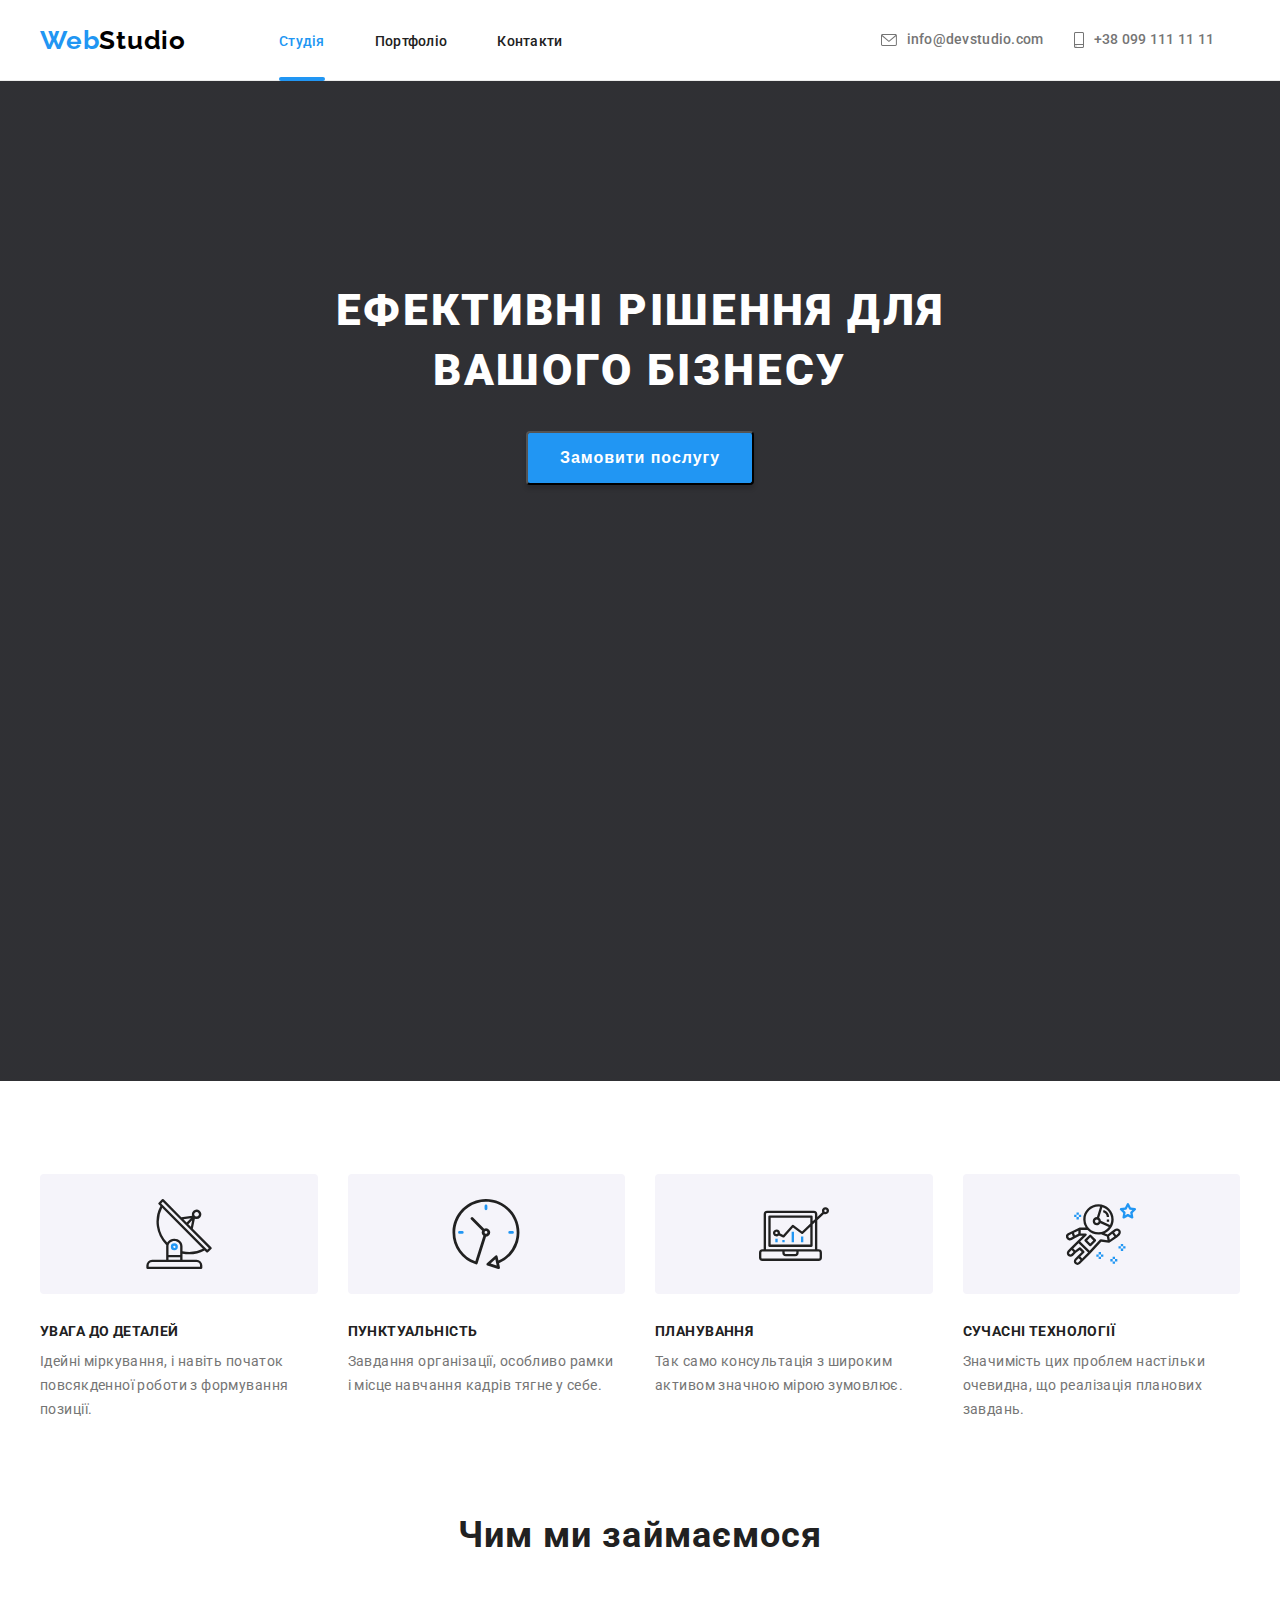
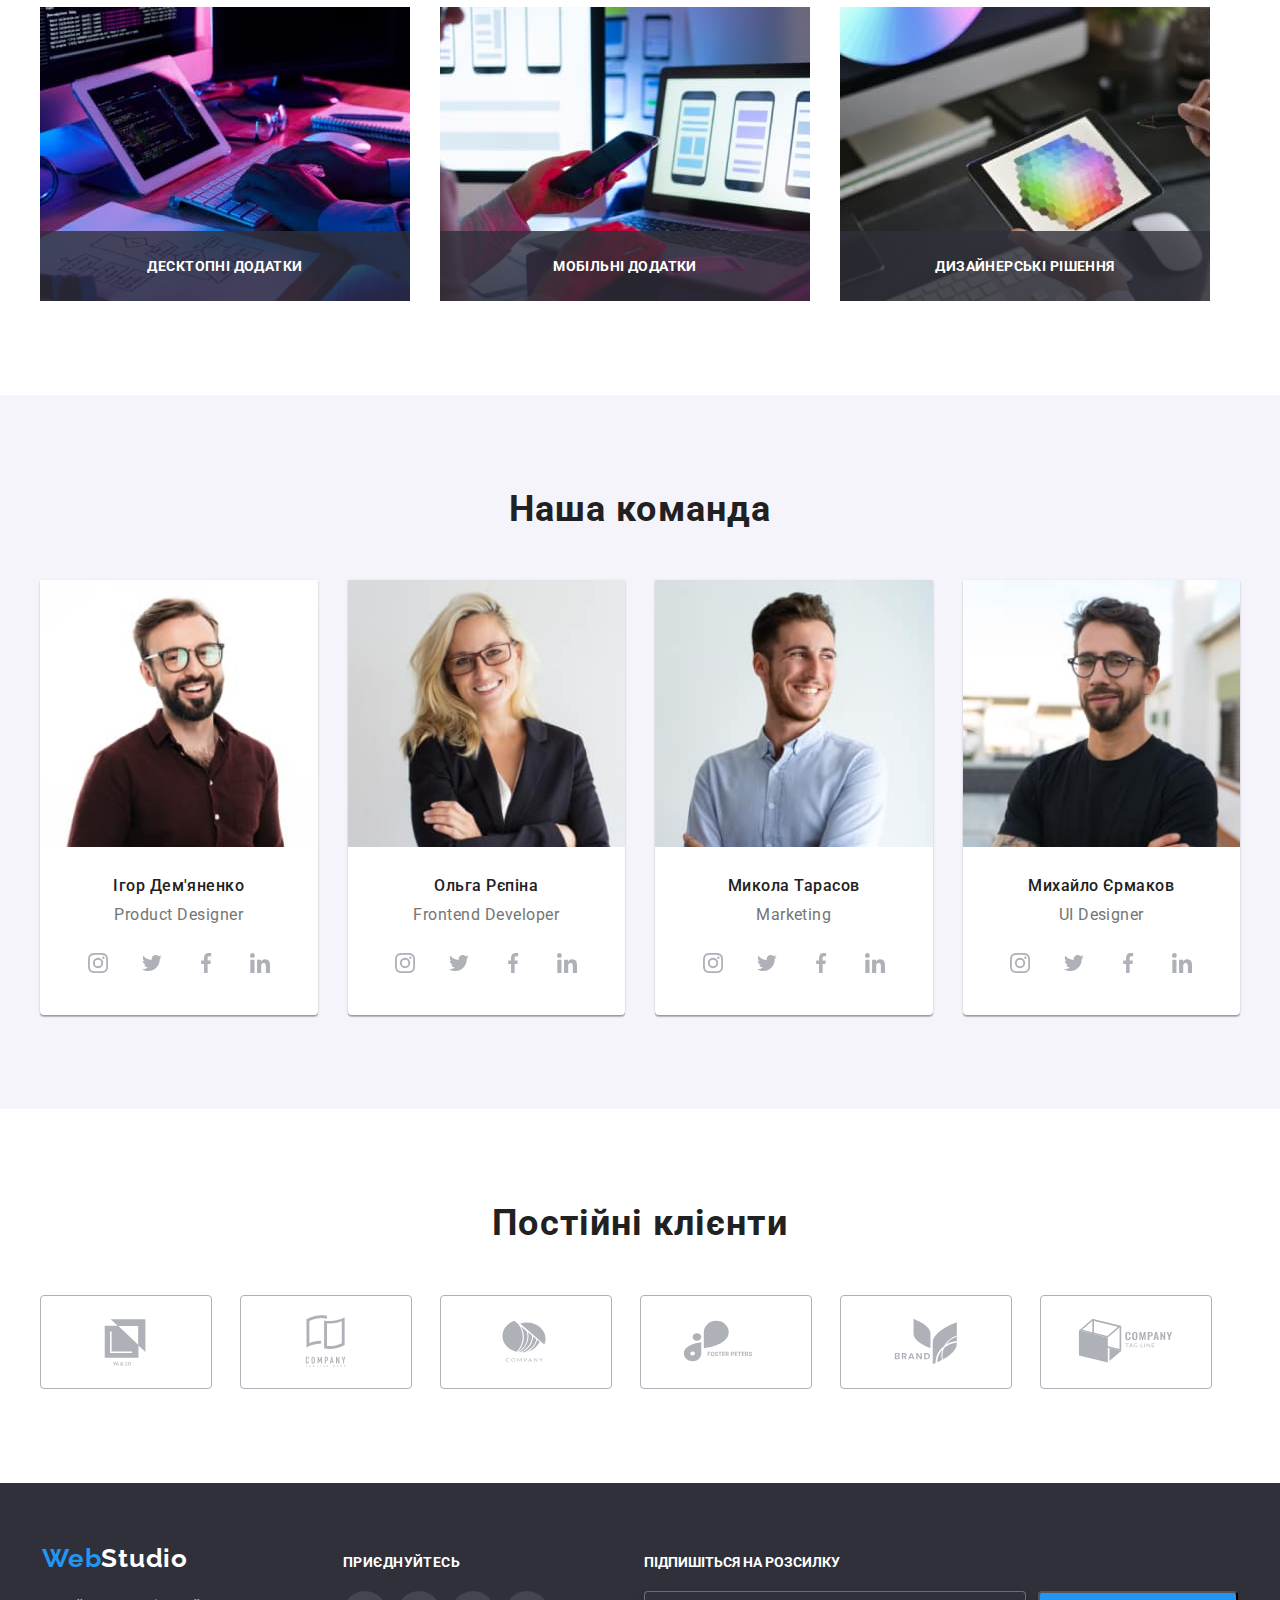
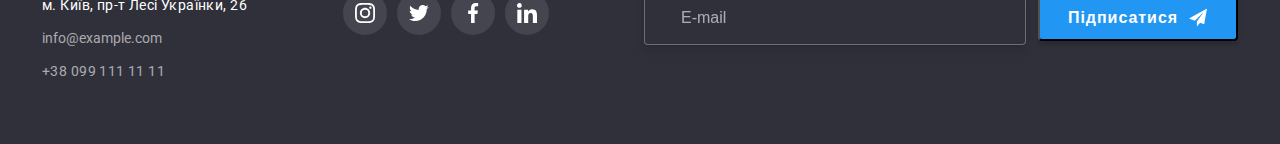
==== commit 9b3dec98: "hw-8" ====
--- a/index.html
+++ b/index.html
@@ -55,10 +55,11 @@
             >
           </li>
         </ul>
-        <a href="" class="header-burger" data-menu-open>
+
+        <button type="button" class="header-burger" data-menu-open>
           <svg class="header-burger__icon" width="40px" height="40px">
-            <use href="./images/icons.svg#icon-menu_40px"></use></svg
-        ></a>
+            <use href="./images/icons.svg#icon-menu_40px"></use></svg>
+        </button>
 
         <div class="mobile-menu is-hidden" data-menu>
           <div class="mobile-menu-container">
@@ -174,27 +175,39 @@
               <div class="about-box">
                 <h3 class="about-title-next">Десктопні додатки</h3>
               </div>
-              <img src="./images/img1.jpg" alt="Програміст, что працює з кодом" width="370" />
+              <picture>
+                <source srcset=" ./images/about1-desk-1x.jpeg" 1x,
+                ./images/about1-desk-2x.jpeg 2x" media="(min-width:1200px)" /> 
+                <img src="./images/img1.jpg" alt="Програміст, что працює з кодом" width="370" />
+              </picture>
             </li>
             <li class="about-item">
               <div class="about-box">
                 <h3 class="about-title-next">Мобільні додатки</h3>
               </div>
-              <img
+              <picture>
+                <source srcset=" ./images/about2-desk-1x.jpeg" 1x,
+                ./images/about2-desk-2x.jpeg 2x" media="(min-width:1200px)" /> 
+                <img
                 src="./images/img2.jpg"
                 alt="Програміст, що розробляє застосунок до смартфону"
                 width="370"
-              />
+              />              
+              </picture>
             </li>
             <li class="about-item">
               <div class="about-box">
                 <h3 class="about-title-next">Дизайнерські рішення</h3>
               </div>
-              <img
+              <picture>
+                <source srcset=" ./images/about3-desk-1x.jpeg" 1x,
+                ./images/about3-desk-2x.jpeg 2x" media="(min-width:1200px)" /> 
+                <img
                 src="./images/img3.jpg"
                 alt="Веб дизайнер працює з графікою на планшеті"
                 width="370"
               />
+              </picture>
             </li>
           </ul>
         </div>
@@ -211,8 +224,8 @@
                 2x" media="(min-width:768px)" /> <source srcset="
                 ./images/igordemyanenko-mob-1x.jpg" 1x, ./images/igordemyanenko-mob-2x.jpg 2x"
                 media="(min-width:480px)" />
+                <img src="./images/ihor_demyanenko.jpg" alt="Фото Ігора Дем'яненка" width="270" />
               </picture>
-              <img src="./images/ihor_demyanenko.jpg" alt="Фото Ігора Дем'яненка" width="270" />
               <div class="team-box">
                 <h3 class="team-title">Ігор Дем'яненко</h3>
                 <p class="team-text">Product Designer</p>
@@ -249,7 +262,15 @@
               </div>
             </li>
             <li class="team-item">
-              <img src="./images/olga_repina.jpg" alt="Фото Ольги Репіної" width="270" />
+              <picture>
+                <source srcset=" ./images/olgarepina-desk-1x.jpg" 1x,
+                ./images/olgarepina-desk-2x.jpg 2x" media="(min-width:1200px)" /> <source
+                srcset=" ./images/olgarepina-tab-1x.jpg" 1x, ./images/olgarepina-tab-2x.jpg
+                2x" media="(min-width:768px)" /> <source srcset="
+                ./images/olgarepina-mob-1x.jpg" 1x, ./images/olgarepina-mob-2x.jpg 2x"
+                media="(min-width:480px)" />
+                <img src="./images/olga_repina.jpg" alt="Фото Ольги Репіної" width="270" />
+              </picture>
               <div class="team-box">
                 <h3 class="team-title">Ольга Рєпіна</h3>
                 <p class="team-text">Frontend Developer</p>
@@ -286,7 +307,15 @@
               </div>
             </li>
             <li class="team-item">
-              <img src="./images/mikola_tarasov.jpg" alt="Фото Миколи Тарасова" width="270" />
+              <picture>
+                <source srcset=" ./images/mikolatarasov-desk-1x.jpg" 1x,
+                ./images/mikolatarasov-desk-2x.jpg 2x" media="(min-width:1200px)" /> <source
+                srcset=" ./images/mikolatarasov-tab-1x.jpg" 1x, ./images/mikolatarasov-tab-2x.jpg
+                2x" media="(min-width:768px)" /> <source srcset="
+                ./images/mikolatarasov-mob-1x.jpg" 1x, ./images/mikolatarasov-mob-2x.jpg 2x"
+                media="(min-width:480px)" />
+                <img src="./images/mikola_tarasov.jpg" alt="Фото Миколи Тарасова" width="270" />
+              </picture>
               <div class="team-box">
                 <h3 class="team-title">Микола Тарасов</h3>
                 <p class="team-text">Marketing</p>
@@ -323,7 +352,15 @@
               </div>
             </li>
             <li class="team-item">
-              <img src="./images/michaylo_yermakov.jpg" alt="Фото Михайла Єрмакова" width="270" />
+              <picture>
+                <source srcset=" ./images/mixailermakov-desk-1x.jpg" 1x,
+                ./images/mixailermakov-desk-2x.jpg 2x" media="(min-width:1200px)" /> <source
+                srcset=" ./images/mixailermakov-tab-1x.jpg" 1x, ./images/mixailermakov-tab-2x.jpg
+                2x" media="(min-width:768px)" /> <source srcset="
+                ./images/mixailermakov-mob-1x.jpg" 1x, ./images/mixailermakov-mob-2x.jpg 2x"
+                media="(min-width:480px)" />
+                <img src="./images/michaylo_yermakov.jpg" alt="Фото Михайла Єрмакова" width="270" />
+              </picture>
               <div class="team-box">
                 <h3 class="team-title">Михайло Єрмаков</h3>
                 <p class="team-text">UI Designer</p>
--- a/css/main.min.css
+++ b/css/main.min.css
@@ -1 +1 @@
-html{box-sizing:border-box}p,h1,h2,h3,h4,h5,h6{margin:0}ul{margin:0;padding-left:0;list-style:none}button,textarea,input{cursor:pointer}address{font-style:normal}body{margin:0;font-family:"Roboto",sans-serif;color:var(--color-h)}img{display:block;width:100%;max-width:100%;height:auto}a{text-decoration:none}.link{text-decoration:none}.centered{text-align:center}:root{--color-text: #757575;--color-h: #212121;--white-color-text: #FFFFFF;--accent: #2196F3;--logo-color: #000000;--darc-bgc: #2F303A;--second-bgc: #F5F5F5;--third-bgc-color: #F5F4FA;--icon-color: #AFB1B8;--modal-color:rgba(117, 117, 117, 0.5);--bord-color: rgba(33, 33, 33, 0.2);--placehold-color: rgba(255, 255, 255, 0.6);--black-back: rgba(0, 0, 0, 0.2);--regular-size: 12px;--king-size: 16px;--low-size: 14px;--title-size: 36px;--modal-size: 20px;--head-size: 26px;--weight-one: 700;--weight-two: 400;--weight-three: 500}.visually-hidden{position:absolute !important;clip:rect(1px 1px 1px 1px);clip:rect(1px, 1px, 1px, 1px);padding:0 !important;border:0 !important;height:1px !important;width:1px !important;overflow:hidden}.page-header{background-color:var(--white-color-text);border-bottom:1px solid #ececec}.header-container{display:flex}.list-adress{display:none;align-items:center;padding-right:0}.list-adress .list-adress__item:not(:last-child){margin-right:30px}@media screen and (min-width: 768px){.list-adress{display:block}.list-adress .list-adress__item:not(:last-child){margin-right:0px}}@media screen and (min-width: 1200px){.list-adress{display:flex}.list-adress .list-adress__item:not(:last-child){margin-right:30px}}.navigation{display:flex;align-items:center}.header-list{display:none;align-items:center;padding-right:318px}.header-list .header-list__item:not(:last-child){margin-right:50px}@media screen and (min-width: 768px){.header-list{display:flex;padding-right:80px}}@media screen and (min-width: 1200px){.header-list{padding-right:318px}}.header-list__link,.header-list__link-blue{padding-top:32px;padding-bottom:32px;transition-property:color;transition-duration:250ms;transition-timing-function:cubic-bezier(0.4, 0, 0.2, 1)}.header-list__link-blue{position:relative}.header-list__link-blue::after{content:" ";position:absolute;display:block;width:100%;height:4px;background:var(--accent);border-radius:2px;top:76px;left:0;background-size:contain;transform:translateY()}.list-adress .list-adress__item,.header-list .header-list__item{display:block}.header-list__item{list-style:none}.header-list .header-list__item,.list-adress .header-list__item{text-align:center}.studio{margin-left:0}.logo,.logo-white,.logo__logo-bleck{margin-right:0;padding-right:0}.logo{display:block;font-family:"Raleway";font-weight:var(--weight-one);font-size:24px;line-height:1.16;letter-spacing:.03em;color:var(--accent);padding-top:16px;padding-bottom:16px;margin-right:0;text-decoration:none}.logo:hover,.logo:focus{color:var(--accent)}@media screen and (min-width: 1200px){.logo{font-size:var(--head-size);line-height:1.19}}.logo__logo-bleck{color:var(--logo-color);font-family:Raleway;font-size:var(--head-size);line-height:1.19;letter-spacing:.03em;margin-right:0;transition-property:color;transition-duration:250ms;transition-timing-function:cubic-bezier(0.4, 0, 0.2, 1)}.logo__logo-bleck:hover,.logo__logo-bleck:focus{color:var(--accent)}.logo-white{color:var(--white-color-text);font-family:Raleway;font-size:var(--head-size);line-height:1.19;letter-spacing:.03em;transition-property:color;transition-duration:250ms;transition-timing-function:cubic-bezier(0.4, 0, 0.2, 1)}.logo-white:hover,.logo-white:focus{color:var(--accent)}.logo-top{margin-right:276px}@media screen and (min-width: 768px){.logo-top{margin-right:88px}}@media screen and (min-width: 1200px){.logo-top{margin-right:93px}}.header-list__link{font-weight:var(--weight-three);font-size:var(--low-size);line-height:1.14;letter-spacing:.02em;color:var(--color-h)}.header-list__link:hover,.header-list__link:focus{color:var(--accent)}.header-list__link-blue{font-weight:var(--weight-three);font-size:var(--low-size);line-height:1.14;letter-spacing:.02em;color:var(--accent)}.header-list__link-blue:hover,.header-list__link-blue:focus{color:var(--accent)}.list-adress__link-mail{display:flex;font-weight:var(--weight-three);font-size:var(--low-size);line-height:1.14;letter-spacing:.02em;color:var(--color-text);margin-left:0;align-items:center;justify-content:center;padding-top:21px;margin-bottom:10px;transition-property:color;transition-duration:250ms;transition-timing-function:cubic-bezier(0.4, 0, 0.2, 1)}.list-adress__link-mail:hover,.list-adress__link-mail:focus{color:var(--accent)}@media screen and (min-width: 1200px){.list-adress__link-mail{padding-top:32px;padding-bottom:32px;margin-bottom:0}}.list-adress__link-phone{display:flex;font-weight:var(--weight-three);font-size:var(--low-size);line-height:1.14;letter-spacing:.02em;color:var(--color-text);align-items:center;justify-content:left;padding-bottom:21px;transition-property:color;transition-duration:250ms;transition-timing-function:cubic-bezier(0.4, 0, 0.2, 1)}.list-adress__link-phone:hover,.list-adress__link-phone:focus{color:var(--accent)}@media screen and (min-width: 1200px){.list-adress__link-phone{padding-top:32px;padding-bottom:32px;justify-content:center}}.header-mail{font-weight:var(--weight-three);font-size:var(--low-size);line-height:1.14;letter-spacing:.02em;color:var(--color-text)}.list-adress__icon{margin-right:10px;fill:currentColor}.header-burger{padding-top:10px;padding-bottom:10px}@media screen and (min-width: 768px){.header-burger{display:none}}.hero{display:block;background-color:#303030;background-image:linear-gradient(rgba(47, 48, 58, 0.4), rgba(47, 48, 58, 0.4)),url(../images/hero-mobile.jpg);background-repeat:no-repeat;background-position:center;text-align:center;padding-top:118px;padding-bottom:118px;height:400px;max-width:480px;background-size:cover;margin-left:auto;margin-right:auto;position:relative}@media(min-device-pixel-ratio: 2),(-webkit-min-device-pixel-ratio: 2),(min-resolution: 192dpi),(min-resolution: 2dppx){.hero{background-image:linear-gradient(rgba(47, 48, 58, 0.4), rgba(47, 48, 58, 0.4)),url(../images/Header2xmobile.jpg)}}@media screen and (min-width: 768px){.hero{height:400px;max-width:768px;background-image:linear-gradient(rgba(47, 48, 58, 0.4), rgba(47, 48, 58, 0.4)),url(../images/hero-tablet.jpg)}}@media screen and (min-width: 768px)and (min-device-pixel-ratio: 2),screen and (min-width: 768px)and (-webkit-min-device-pixel-ratio: 2),screen and (min-width: 768px)and (min-resolution: 192dpi),screen and (min-width: 768px)and (min-resolution: 2dppx){.hero{background-image:linear-gradient(rgba(47, 48, 58, 0.4), rgba(47, 48, 58, 0.4)),url(../images/Header2xtablet.jpg)}}@media screen and (min-width: 1200px){.hero{padding-top:200px;padding-bottom:200px;height:600px;max-width:1600px;background-image:linear-gradient(rgba(47, 48, 58, 0.4), rgba(47, 48, 58, 0.4)),url(../images/hero4.jpg)}}@media screen and (min-width: 1200px)and (min-device-pixel-ratio: 2),screen and (min-width: 1200px)and (-webkit-min-device-pixel-ratio: 2),screen and (min-width: 1200px)and (min-resolution: 192dpi),screen and (min-width: 1200px)and (min-resolution: 2dppx){.hero{background-image:linear-gradient(rgba(47, 48, 58, 0.4), rgba(47, 48, 58, 0.4)),url(../images/Header2xdesktop.jpg)}}.hero-title{font-weight:900;font-size:26px;line-height:1.61;text-align:center;letter-spacing:.06em;display:block;color:var(--white-color-text);margin-left:auto;margin-right:auto;margin-bottom:30px;justify-content:center;width:360px}@media screen and (min-width: 1200px){.hero-title{font-size:44px;line-height:1.36;width:696px}}.advances{padding-bottom:60px;padding-top:60px;display:flex}@media screen and (min-width: 1200px){.advances{padding-top:93px;padding-bottom:93px}}.advances-item{width:100%}@media screen and (min-width: 768px){.advances-item{width:calc((100% - 30px)/2)}}@media screen and (min-width: 1200px){.advances-item{width:calc((100% - 90px)/4)}}.advances-title{font-weight:700;font-size:var(--low-size);line-height:1.14;letter-spacing:.03em;text-transform:uppercase;color:var(--color-h);margin-bottom:10px;margin-top:0}.advances-text{font-size:var(--low-size);line-height:1.71;letter-spacing:.03em;color:var(--color-text);max-width:270px}.advances-list{display:flex;flex-wrap:wrap;gap:30px;justify-content:center;margin:0;padding-left:0}.advances-box{height:120px;background-color:var(--third-bgc-color);margin-bottom:30px;justify-content:center;align-items:center;display:flex;border-radius:4px}.about{padding-bottom:94px;display:flex;font-size:var(--title-size)}@media screen and (max-width: 1199px){.about{display:none}}.about-title{font-weight:700;font-size:var(--title-size);line-height:1.16;letter-spacing:.03em;color:var(--color-h);margin-bottom:50px;text-align:center}.about-list{list-style:none;display:flex;gap:30px}.about-item{display:flex;position:relative}.about-box{position:absolute;display:inline-block;width:370px;height:70px;background:rgba(47,48,58,.8);bottom:0}.about-title-next{position:absolute;display:inline-block;font-weight:700;font-size:var(--low-size);line-height:1,14;letter-spacing:.03em;text-transform:uppercase;color:var(--white-color-text);top:50%;left:50%;transform:translate(-50%, -50%)}.team{padding-top:60px;padding-bottom:60px;display:flex;background-color:var(--third-bgc-color)}@media screen and (min-width: 1200px){.team{padding-top:94px;padding-bottom:94px}}.team-list{display:flex;flex-wrap:wrap;gap:30px}.team-item{list-style:none;display:block;box-shadow:0px 1px 3px rgba(0,0,0,.12),0px 1px 1px rgba(0,0,0,.14),0px 2px 1px rgba(0,0,0,.2);border-radius:0px 0px 4px 4px;background-color:var(--white-color-text);width:100%}@media screen and (min-width: 768px){.team-item{width:calc((100% - 30px)/2)}}@media screen and (min-width: 1200px){.team-item{width:calc((100% - 90px)/4)}}.team-title-all{font-weight:var(--weight-one);font-size:28px;line-height:1.17;text-align:center;letter-spacing:.03em;margin-bottom:30px;color:var(--color-h)}@media screen and (min-width: 1200px){.team-title-all{font-size:var(--title-size);line-height:1.16;margin-bottom:50px}}.team-title{font-weight:var(--weight-three);font-size:var(--king-size);line-height:1.18;letter-spacing:.03em;color:var(--color-h);margin-bottom:10px}.team-text{font-size:var(--king-size);line-height:1.18;letter-spacing:.03em;color:var(--color-text);margin-bottom:16px}.team-box{padding-top:30px;padding-bottom:30px}.team-link-soc{height:44px;width:44px;border-radius:50%;display:flex;align-items:center;justify-content:center;transition-property:background-color,color,box-shadow,fill;transition-duration:250ms;transition-timing-function:cubic-bezier(0.4, 0, 0.2, 1)}.team-link-soc:hover,.team-link-soc:focus{background-color:var(--accent);border-radius:50%;box-shadow:0px 4px 4px 0px rgba(0,0,0,.2509803922)}.team-soc{display:flex;justify-content:center;gap:10px}.team-soc-icon{fill:var(--icon-color);transition-property:background-color,color,box-shadow,fill;transition-duration:250ms;transition-timing-function:cubic-bezier(0.4, 0, 0.2, 1)}.team-link-soc:hover .team-soc-icon,.team-link-soc:focus .team-soc-icon{fill:var(--white-color-text)}.clients{padding-top:60px;padding-bottom:60px}@media screen and (min-width: 1200px){.clients{padding-top:94px;padding-bottom:94px}}.client-title-all{font-weight:var(--weight-one);font-size:28px;line-height:1.17;text-align:center;letter-spacing:.03em;color:var(--color-h);margin-bottom:30px}@media screen and (min-width: 1200px){.client-title-all{font-size:var(--title-size);line-height:1.16;margin-bottom:50px}}.client-list{display:flex;gap:30px;flex-wrap:wrap;justify-content:center;max-width:1170px;margin:0;padding-left:0}.client-item{width:100%}@media screen and (min-width: 480px){.client-item{width:calc((100% - 30px)/2)}}@media screen and (min-width: 768px){.client-item{width:calc((100% - 60px)/3)}}@media screen and (min-width: 1200px){.client-item{width:calc((100% - 150px)/6)}}.client-link{width:170px;height:92px;border:1px solid var(--icon-color);justify-content:center;align-items:center;border-radius:4px;display:flex;transition-property:border,fill;transition-duration:250ms;transition-timing-function:cubic-bezier(0.4, 0, 0.2, 1)}.client-link:hover,.client-link:focus{border:1px solid var(--accent)}.client-icon{fill:var(--icon-color);transition-property:border,fill;transition-duration:250ms;transition-timing-function:cubic-bezier(0.4, 0, 0.2, 1)}.client-link:hover .client-icon,.client-link:focus .client-icon{fill:var(--accent)}.but-projects{padding:60px 0}@media screen and (min-width: 1200px){.but-projects{padding-top:94px}}.but-projects__list{list-style:none;margin-bottom:40px;align-items:flex-start;display:flex;justify-content:flex-start;gap:8px;flex-wrap:wrap}@media screen and (min-width: 768px){.but-projects__list{margin-bottom:30px;justify-content:center}}@media screen and (min-width: 1200px){.but-projects__list{margin-bottom:50px;justify-content:center}}.menu.center{justify-content:center}.but-projects__item{background-color:var(--second-bgc);display:inline-block}.projects-list__top{position:relative;overflow:hidden;display:block;-o-object-fit:fill;object-fit:fill}.projects-list__top-text{position:absolute;width:370px;height:294px;left:0;top:0;font-weight:var(--weight-two);font-size:18px;line-height:1.55;letter-spacing:.03em;color:var(--white-color-text);background:rgba(33,150,243,.9);padding:63px 24px;transform:translateY(100%);transition-property:transform;transition-duration:250ms;transition-timing-function:cubic-bezier(0.4, 0, 0.2, 1)}.projects-list__item:hover .projects-list__top-text{transform:translateY(0)}.projects-list__item:hover .projects-list__top-text{transform:translateY(0)}.projects-list__title{font-family:"Roboto";font-weight:var(--weight-one);font-size:18px;line-height:2;letter-spacing:.06em;color:var(--color-h);margin-bottom:4px}.projects-list__text{font-family:"Roboto";font-style:normal;font-size:16px;line-height:1.87;letter-spacing:.03em;color:var(--color-text)}.projects-list{list-style:none;display:flex;flex-wrap:wrap;gap:30px;justify-content:center}.projects-list__link{display:block}.projects-list__item{display:block;transition-property:box-shadow;transition-duration:250ms;transition-timing-function:cubic-bezier(0.4, 0, 0.2, 1)}.projects-list__item:hover,.projects-list__item:focus{box-shadow:0px 1px 1px rgba(0,0,0,.12),0px 4px 4px rgba(0,0,0,.06),1px 4px 6px rgba(0,0,0,.16)}@media screen and (min-width: 768px){.projects-list__item{width:calc((100% - 30px)/2)}}@media screen and (min-width: 1200px){.projects-list__item{width:calc((100% - 60px)/3)}}.projects-list__borders{display:block;border-bottom:1px solid #eee;border-left:1px solid #eee;border-right:1px solid #eee;padding-top:20px;padding-bottom:20px;padding-left:24px}.footer{background-color:var(--darc-bgc);padding-top:60px;padding-bottom:60px}.footer-conteiner{display:block}@media screen and (min-width: 768px){.footer-conteiner{display:flex;flex-wrap:wrap}}.footer-logo-address{width:231px;margin-bottom:60px;text-align:center;margin-left:auto;margin-right:auto}@media screen and (min-width: 1200px){.footer-logo-address{margin-bottom:0;margin-right:70px;text-align:left}}.logfut{font-size:24px;line-height:1.16;margin-bottom:20px}@media screen and (min-width: 1200px){.logfut{font-size:26px;line-height:1.19;padding-bottom:0}}.footer-adress{font-style:normal}.footer-item{display:block}.footer-list .footer-item:not(:last-child){padding-bottom:9px}.link-phone{padding-bottom:0}.footer-link-adress{font-weight:var(--weight-two);font-size:var(--low-size);line-height:1.71;letter-spacing:.03em;color:var(--white-color-text);transition-property:color;transition-duration:250ms;transition-timing-function:cubic-bezier(0.4, 0, 0.2, 1)}.footer-link-adress:hover,.footer-link-adress:focus{color:var(--accent)}.footer-link-mail{font-family:"Roboto";font-weight:var(--weight-two);font-size:var(--low-size);line-height:1.71;color:var(--placehold-color);transition-property:color;transition-duration:250ms;transition-timing-function:cubic-bezier(0.4, 0, 0.2, 1)}.footer-link-mail:hover,.footer-link-mail:focus{color:var(--accent)}.footer-link-phone{font-family:"Roboto";font-weight:var(--weight-two);font-size:var(--low-size);line-height:1.71;letter-spacing:.03em;color:var(--placehold-color);transition-property:color;transition-duration:250ms;transition-timing-function:cubic-bezier(0.4, 0, 0.2, 1)}.footer-link-phone:hover,.footer-link-phone:focus{color:var(--accent)}.logo-address{margin-right:70px}.footer-soc-list{display:flex;gap:10px}.footer-link-soc{height:44px;width:44px;border-radius:50%;display:flex;background-color:rgba(255,255,255,.1);align-items:center;justify-content:center;transition-property:background-color,box-shadow;transition-duration:250ms;transition-timing-function:cubic-bezier(0.4, 0, 0.2, 1)}.footer-link-soc:hover,.footer-link-soc:focus{background-color:var(--accent);box-shadow:0px 4px 4px 0px rgba(0,0,0,.2509803922)}.footer-soc-text{font-weight:var(--weight-one);font-size:var(--low-size);line-height:1.14;letter-spacing:.03em;text-transform:uppercase;color:var(--white-color-text);margin-bottom:20px}.footer-soc-icon{fill:var(--white-color-text);transition-property:fill;transition-duration:250ms;transition-timing-function:cubic-bezier(0.4, 0, 0.2, 1)}.footer-link-soc:hover .footer-soc-icon,.footer-link-soc:focus .footer-soc-icon{fill:var(--white-color-text)}.footer-join{margin-bottom:60px;text-align:center;width:206px;margin-left:auto;margin-right:auto}@media screen and (min-width: 1200px){.footer-join{text-align:left;margin-left:0;margin-right:93px;margin-top:12px;margin-bottom:0px}}.logo-address{margin-right:70px}.container{width:100%;padding-left:15px;padding-right:15px;margin-left:auto;margin-right:auto}@media screen and (min-width: 480px){.container{width:480px}}@media screen and (min-width: 768px){.container{width:768px}}@media screen and (min-width: 1200px){.container{width:1200px}}.mobile-menu{position:fixed;top:0;left:0;background-color:#fff;width:100vw;height:100wh;z-index:1}.mobile-menu>.mobile-menu-container{display:flex;justify-content:space-between;flex-direction:column;height:100%}@media screen and (min-width: 768px){.mobile-menu{display:none}}.mobile-menu-container{position:relative;width:480px;padding-left:40px;padding-right:15px;padding-top:10px;padding-bottom:48px}.mobile-menu__button{display:block;position:absolute;top:10px;right:10px;width:30px;height:30px;background:var(--white-color-text);border:1px solid #fff;border-radius:50%}.mobile-menu__close-icon{position:absolute;fill:var(--logo-color);top:50%;left:50%;transform:translate(-50%, -50%);transition-property:fill;transition-duration:250ms;transition-timing-function:cubic-bezier(0.4, 0, 0.2, 1)}.mobile-menu__close-icon:hover,.mobile-menu__close-icon:focus{fill:var(--accent)}.mobile-menu__list-nav{margin-top:38px;margin-bottom:302px}.mobile-menu__link-nav{font-weight:500;font-size:40px;line-height:1.17;letter-spacing:.02em;color:#212121}.mobile-menu__link-nav-blue{font-weight:500;font-size:40px;line-height:1.17;letter-spacing:.02em;color:#2196f3}.mobile-menu__list-connect{margin-bottom:64px}.mobile-menu__item-connect:not(:last-child){margin-bottom:32px}.mobile-menu__link-connect-blue{font-weight:500;font-size:34px;line-height:40px;letter-spacing:.02em;color:#2196f3}.mobile-menu__link-connect{font-weight:500;font-size:24px;line-height:1.16;letter-spacing:.02em;color:#757575}.mobile-menu__list-soc{display:flex;margin-bottom:48px}.mobile-menu__list-soc .mobile-menu__item-soc:not(:last-child){margin-right:20px}.mobile-menu__link-soc{position:relative;font-weight:500;font-size:18px;line-height:1.22;letter-spacing:.02em;color:#2196f3}.mobile-menu__link-soc::after{content:" ";position:absolute;display:block;top:10px;left:calc(100% + 0px);background-size:contain;width:22px;height:1px;border:1px solid rgba(33,33,33,.2);transform:rotate(90deg)}.mobile-menu__link-soc-end{font-weight:500;font-size:18px;line-height:1.22;letter-spacing:.02em;color:#2196f3}.marg-x{margin-bottom:35.71px}.marg-y{margin-bottom:32px}.footer-post{display:block;text-align:center;margin-left:auto;margin-right:auto}@media screen and (min-width: 1200px){.footer-post{margin-top:12px}}.footer-form{display:block}@media screen and (min-width: 1200px){.footer-form{display:flex}}.footer-wrap{position:relative;width:200px;margin:0 auto}.footer-btn{width:200px;height:50px;background:var(--accent);box-shadow:0px 4px 4px rgba(0,0,0,.15);border-radius:4px;padding:10px 28px;font-weight:700;font-size:var(--king-size);line-height:1.87;align-items:center;text-align:justify;color:var(--white-color-text);letter-spacing:.06em;transition-property:color,background,fill;transition-duration:250ms;transition-timing-function:cubic-bezier(0.4, 0, 0.2, 1)}.footer-btn:hover,.footer-btn:focus{background-color:var(--white-color-text);color:var(--accent)}.fut-input-icon{position:absolute;top:50%;right:28px;transform:translateY(-40%);fill:var(--white-color-text)}.footer-btn:hover .fut-input-icon,.footer-btn:focus .fut-input-icon{fill:var(--accent)}.footer-text-form{font-weight:700;font-size:var(--low-size);line-height:1.14;color:var(--white-color-text);margin-bottom:20px}@media screen and (min-width: 1200px){.footer-text-form{text-align:left}}.footer-input{background:var(--darc-bgc);border:1px solid rgba(255,255,255,.3);filter:drop-shadow(0px 4px 4px rgba(0, 0, 0, 0.15));border-radius:4px;width:450px;height:50px;font-weight:700;font-size:var(--king-size);line-height:1.87;color:var(--white-color-text);padding-left:20px;margin-bottom:20px}@media screen and (min-width: 1200px){.footer-input{margin-bottom:0px;width:358px;margin-right:12px}}.footer-input::-moz-placeholder{font-weight:400;font-size:var(--king-size);line-height:1.25;display:flex;align-items:center;color:var(--placehold-color);padding-left:16px}.footer-input:-ms-input-placeholder{font-weight:400;font-size:var(--king-size);line-height:1.25;display:flex;align-items:center;color:var(--placehold-color);padding-left:16px}.footer-input::placeholder{font-weight:400;font-size:var(--king-size);line-height:1.25;display:flex;align-items:center;color:var(--placehold-color);padding-left:16px}.form-input{padding-left:42px;box-sizing:border-box;width:100%;height:40px;border:1px solid var(--bord-color);border-radius:4px;font-weight:400;font-size:var(--regular-size);line-height:1.16;color:var(--color-text)}.form-input::-moz-placeholder{font-weight:400;font-size:var(--regular-size);line-height:1.16;color:var(--color-text)}.form-input:-ms-input-placeholder{font-weight:400;font-size:var(--regular-size);line-height:1.16;color:var(--color-text)}.form-input::placeholder{font-weight:400;font-size:var(--regular-size);line-height:1.16;color:var(--color-text)}.form-input:focus{outline-color:var(--accent)}.form-input:focus+.input-icon{fill:var(--accent)}.modal-text{font-weight:400;font-size:var(--regular-size);line-height:1.16;letter-spacing:.01em;color:var(--modal-color)}.modal-text:focus{outline-color:var(--accent)}.check-text{height:24px;font-weight:400;font-size:var(--regular-size);line-height:1.16;letter-spacing:.03em;color:var(--color-text);display:flex;align-items:center}.check-text span{width:16px;height:15px;border:2px solid #212121;border-radius:3px;display:flex;margin-right:7px;justify-content:center;font-weight:400;font-size:var(--low-size);line-height:1.71px;letter-spacing:.03em;color:var(--color-text);transition-property:background-color;transition-duration:250ms;transition-timing-function:cubic-bezier(0.4, 0, 0.2, 1)}.input-check:checked+.check-text span{background-color:var(--accent);border:none}.input-check:focus+.check-text span{border-color:var(--accent)}@media screen and (min-width: 1200px){.check-text{font-size:var(--low-size);line-height:1.16}}.check-icon{fill:rgba(0,0,0,0);transition-property:fill;transition-duration:250ms;transition-timing-function:cubic-bezier(0.4, 0, 0.2, 1)}.input-check:checked+.check-text .check-icon{fill:var(--white-color-text)}.check-link{font-weight:400;font-size:var(--regular-size);line-height:1.16;letter-spacing:.03em;-webkit-text-decoration-line:underline;text-decoration-line:underline;color:var(--accent);padding-left:3px}@media screen and (min-width: 1200px){.check-link{font-size:var(--low-size);line-height:1.16}}.input-title{font-weight:400;font-size:var(--regular-size);line-height:1.16;color:var(--color-text);margin-bottom:4px;display:block}.modal-text{width:100%;height:120px;padding:12px 16px;margin-bottom:20px;border:1px solid var(--bord-color);border-radius:4px;resize:none;font-weight:400;font-size:var(--regular-size);line-height:1.16;color:var(--modal-color);display:block}.input-field:not(:last-child){margin-bottom:10px}.input-wrap{position:relative}.input-icon{position:absolute;top:50%;left:12px;transform:translateY(-50%)}.input-field-hidd{margin-bottom:30px;margin-left:auto;margin-right:auto;width:425px}.batton-form{font-weight:700;font-size:var(--king-size);line-height:30px;display:block;margin:0 auto;align-items:center;text-align:center;letter-spacing:.06em;color:var(--white-color-text);background:var(--accent);box-shadow:0px 4px 4px rgba(0,0,0,.15);border-radius:4px;padding:10px 52px;height:50px;width:200px;transition-property:color,background;transition-duration:250ms;transition-timing-function:cubic-bezier(0.4, 0, 0.2, 1)}.batton-form:hover,.batton-form:focus{color:var(--accent);background-color:var(--white-color-text)}.btn{display:inline-block;border-radius:4px;padding:10px 24px;font-weight:var(--weight-one);font-size:var(--king-size);line-height:1.87;letter-spacing:.06em;color:var(--white-color-text);background-color:var(--accent);box-shadow:0px 4px 4px rgba(0,0,0,.15);transition-property:background-color,color;transition-duration:250ms;transition-timing-function:cubic-bezier(0.4, 0, 0.2, 1)}.btn:hover,.btn:focus{background-color:var(--white-color-text);color:var(--accent)}@media screen and (min-width: 1200px){.btn{padding:10px 32px}}.but-projects__button{display:inline-block;padding:6px 22px;font-family:"Roboto";font-size:var(--king-size);font-weight:500;line-height:1.62;text-align:center;letter-spacing:.03em;color:var(--color-h);background:var(--third-bgc-color);border-radius:4px;transition-property:background-color,color;transition-duration:250ms;transition-timing-function:cubic-bezier(0.4, 0, 0.2, 1)}.but-projects__button:hover,.but-projects__button:focus{color:var(--white-color-text);background:var(--accent);box-shadow:0px 3px 1px rgba(0,0,0,.1),0px 1px 2px rgba(0,0,0,.08),0px 2px 2px rgba(0,0,0,.12)}.backdrop{position:fixed;top:0;left:0;width:100%;height:100%;background-color:var(--black-back);display:block;transition-property:opacity,visibility;transition-duration:250ms;transition-timing-function:cubic-bezier(0.4, 0, 0.2, 1)}.modal{position:absolute;top:50%;left:50%;width:450px;min-height:609px;background:var(--white-color-text);box-shadow:0px 1px 3px rgba(0,0,0,.12),0px 1px 1px rgba(0,0,0,.14),0px 2px 1px rgba(0,0,0,.2);border-radius:4px;transform:translate(-50%, -50%) scale(1) rotate(0);transition:transform 250ms cubic-bezier(0.4, 0, 0.2, 1);padding:40px}.is-hidden .modal{transform:translate(-50%, -50%) scale(0.5) rotate(360deg)}@media screen and (min-width: 1200px){.modal{width:528px;min-height:581px}}.modal-close{position:absolute;top:8px;right:8px;width:30px;height:30px;background:var(--white-color-text);border:1px solid rgba(0,0,0,.1);border-radius:50%}.is-hidden{opacity:0;pointer-events:none;visibility:hidden}.modal-close-icon{position:absolute;fill:var(--logo-color);top:50%;left:50%;transform:translate(-50%, -50%);transition-property:fill;transition-duration:250ms;transition-timing-function:cubic-bezier(0.4, 0, 0.2, 1)}.modal-close-icon:hover,.modal-close-icon:focus{fill:var(--accent)}.modal-title{font-weight:700;font-size:var(--modal-size);line-height:1.15;text-align:center;color:var(--color-h);margin-bottom:12px}/*# sourceMappingURL=main.min.css.map */+html{box-sizing:border-box}p,h1,h2,h3,h4,h5,h6{margin:0}ul{margin:0;padding-left:0;list-style:none}button,textarea,input{cursor:pointer}address{font-style:normal}body{margin:0;font-family:"Roboto",sans-serif;color:var(--color-h)}img{display:block;width:100%;max-width:100%;height:auto}a{text-decoration:none}.link{text-decoration:none}.centered{text-align:center}:root{--color-text: #757575;--color-h: #212121;--white-color-text: #FFFFFF;--accent: #2196F3;--logo-color: #000000;--darc-bgc: #2F303A;--second-bgc: #F5F5F5;--third-bgc-color: #F5F4FA;--icon-color: #AFB1B8;--modal-color:rgba(117, 117, 117, 0.5);--bord-color: rgba(33, 33, 33, 0.2);--placehold-color: rgba(255, 255, 255, 0.6);--black-back: rgba(0, 0, 0, 0.2);--regular-size: 12px;--king-size: 16px;--low-size: 14px;--title-size: 36px;--modal-size: 20px;--head-size: 26px;--weight-one: 700;--weight-two: 400;--weight-three: 500}.visually-hidden{position:absolute !important;clip:rect(1px 1px 1px 1px);clip:rect(1px, 1px, 1px, 1px);padding:0 !important;border:0 !important;height:1px !important;width:1px !important;overflow:hidden}.page-header{background-color:var(--white-color-text);border-bottom:1px solid #ececec}.header-container{display:flex}.list-adress{display:none;align-items:center;padding-right:0}.list-adress .list-adress__item:not(:last-child){margin-right:30px}@media screen and (min-width: 768px){.list-adress{display:block}.list-adress .list-adress__item:not(:last-child){margin-right:0px}}@media screen and (min-width: 1200px){.list-adress{display:flex}.list-adress .list-adress__item:not(:last-child){margin-right:30px}}.navigation{display:flex;align-items:center}.header-list{display:none;align-items:center;padding-right:318px}.header-list .header-list__item:not(:last-child){margin-right:50px}@media screen and (min-width: 768px){.header-list{display:flex;padding-right:80px}}@media screen and (min-width: 1200px){.header-list{padding-right:318px}}.header-list__link,.header-list__link-blue{padding-top:32px;padding-bottom:32px;transition-property:color;transition-duration:250ms;transition-timing-function:cubic-bezier(0.4, 0, 0.2, 1)}.header-list__link-blue{position:relative}.header-list__link-blue::after{content:" ";position:absolute;display:block;width:100%;height:4px;background:var(--accent);border-radius:2px;top:76px;left:0;background-size:contain;transform:translateY()}.list-adress .list-adress__item,.header-list .header-list__item{display:block}.header-list__item{list-style:none}.header-list .header-list__item,.list-adress .header-list__item{text-align:center}.studio{margin-left:0}.logo,.logo-white,.logo__logo-bleck{margin-right:0;padding-right:0}.logo{display:block;font-family:"Raleway";font-weight:var(--weight-one);font-size:24px;line-height:1.16;letter-spacing:.03em;color:var(--accent);padding-top:16px;padding-bottom:16px;margin-right:0;text-decoration:none}.logo:hover,.logo:focus{color:var(--accent)}@media screen and (min-width: 1200px){.logo{font-size:var(--head-size);line-height:1.19}}.logo__logo-bleck{color:var(--logo-color);font-family:Raleway;font-size:var(--head-size);line-height:1.19;letter-spacing:.03em;margin-right:0;transition-property:color;transition-duration:250ms;transition-timing-function:cubic-bezier(0.4, 0, 0.2, 1)}.logo__logo-bleck:hover,.logo__logo-bleck:focus{color:var(--accent)}.logo-white{color:var(--white-color-text);font-family:Raleway;font-size:var(--head-size);line-height:1.19;letter-spacing:.03em;transition-property:color;transition-duration:250ms;transition-timing-function:cubic-bezier(0.4, 0, 0.2, 1)}.logo-white:hover,.logo-white:focus{color:var(--accent)}.logo-top{margin-right:276px}@media screen and (min-width: 768px){.logo-top{margin-right:88px}}@media screen and (min-width: 1200px){.logo-top{margin-right:93px}}.header-list__link{font-weight:var(--weight-three);font-size:var(--low-size);line-height:1.14;letter-spacing:.02em;color:var(--color-h)}.header-list__link:hover,.header-list__link:focus{color:var(--accent)}.header-list__link-blue{font-weight:var(--weight-three);font-size:var(--low-size);line-height:1.14;letter-spacing:.02em;color:var(--accent)}.header-list__link-blue:hover,.header-list__link-blue:focus{color:var(--accent)}.list-adress__link-mail{display:flex;font-weight:var(--weight-three);font-size:var(--low-size);line-height:1.14;letter-spacing:.02em;color:var(--color-text);margin-left:0;align-items:center;justify-content:center;padding-top:21px;margin-bottom:10px;transition-property:color;transition-duration:250ms;transition-timing-function:cubic-bezier(0.4, 0, 0.2, 1)}.list-adress__link-mail:hover,.list-adress__link-mail:focus{color:var(--accent)}@media screen and (min-width: 1200px){.list-adress__link-mail{padding-top:32px;padding-bottom:32px;margin-bottom:0}}.list-adress__link-phone{display:flex;font-weight:var(--weight-three);font-size:var(--low-size);line-height:1.14;letter-spacing:.02em;color:var(--color-text);align-items:center;justify-content:left;padding-bottom:21px;transition-property:color;transition-duration:250ms;transition-timing-function:cubic-bezier(0.4, 0, 0.2, 1)}.list-adress__link-phone:hover,.list-adress__link-phone:focus{color:var(--accent)}@media screen and (min-width: 1200px){.list-adress__link-phone{padding-top:32px;padding-bottom:32px;justify-content:center}}.header-mail{font-weight:var(--weight-three);font-size:var(--low-size);line-height:1.14;letter-spacing:.02em;color:var(--color-text)}.list-adress__icon{margin-right:10px;fill:currentColor}.header-burger{border:none;font:inherit;color:0;background-color:rgba(0,0,0,0);padding-top:10px;padding-bottom:10px}@media screen and (min-width: 768px){.header-burger{display:none}}.hero{display:block;background-color:#303030;background-image:linear-gradient(rgba(47, 48, 58, 0.4), rgba(47, 48, 58, 0.4)),url(../images/hero-mobile.jpg);background-repeat:no-repeat;background-position:center;text-align:center;padding-top:118px;padding-bottom:118px;height:400px;max-width:480px;background-size:cover;margin-left:auto;margin-right:auto;position:relative}@media(min-device-pixel-ratio: 2),(-webkit-min-device-pixel-ratio: 2),(min-resolution: 192dpi),(min-resolution: 2dppx){.hero{background-image:linear-gradient(rgba(47, 48, 58, 0.4), rgba(47, 48, 58, 0.4)),url(../images/Header2xmobile.jpg)}}@media screen and (min-width: 768px){.hero{min-width:768px;background-image:linear-gradient(rgba(47, 48, 58, 0.4), rgba(47, 48, 58, 0.4)),url(../images/hero-tablet.jpg)}}@media screen and (min-width: 768px)and (min-device-pixel-ratio: 2),screen and (min-width: 768px)and (-webkit-min-device-pixel-ratio: 2),screen and (min-width: 768px)and (min-resolution: 192dpi),screen and (min-width: 768px)and (min-resolution: 2dppx){.hero{background-image:linear-gradient(rgba(47, 48, 58, 0.4), rgba(47, 48, 58, 0.4)),url(../images/Header2xtablet.jpg)}}@media screen and (min-width: 1200px){.hero{padding-top:200px;padding-bottom:200px;height:600px;max-width:1600px;background-image:linear-gradient(rgba(47, 48, 58, 0.4), rgba(47, 48, 58, 0.4)),url(../images/hero4.jpg)}}@media screen and (min-width: 1200px)and (min-device-pixel-ratio: 2),screen and (min-width: 1200px)and (-webkit-min-device-pixel-ratio: 2),screen and (min-width: 1200px)and (min-resolution: 192dpi),screen and (min-width: 1200px)and (min-resolution: 2dppx){.hero{background-image:linear-gradient(rgba(47, 48, 58, 0.4), rgba(47, 48, 58, 0.4)),url(../images/Header2xdesktop.jpg)}}.hero-title{font-weight:900;font-size:26px;line-height:1.61;text-align:center;letter-spacing:.06em;display:block;color:var(--white-color-text);margin-left:auto;margin-right:auto;margin-bottom:30px;justify-content:center;width:360px}@media screen and (min-width: 1200px){.hero-title{font-size:44px;line-height:1.36;width:696px}}.advances{padding-bottom:60px;padding-top:60px;display:flex}@media screen and (min-width: 1200px){.advances{padding-top:93px;padding-bottom:93px}}.advances-item{width:100%}@media screen and (min-width: 768px){.advances-item{width:calc((100% - 30px)/2)}}@media screen and (min-width: 1200px){.advances-item{width:calc((100% - 90px)/4)}}.advances-title{font-weight:700;font-size:var(--low-size);line-height:1.14;letter-spacing:.03em;text-transform:uppercase;color:var(--color-h);margin-bottom:10px;margin-top:0}.advances-text{font-size:var(--low-size);line-height:1.71;letter-spacing:.03em;color:var(--color-text);max-width:270px}.advances-list{display:flex;flex-wrap:wrap;gap:30px;justify-content:center;margin:0;padding-left:0}.advances-box{height:120px;background-color:var(--third-bgc-color);margin-bottom:30px;justify-content:center;align-items:center;display:flex;border-radius:4px}.about{padding-bottom:94px;display:flex;font-size:var(--title-size)}@media screen and (max-width: 1199px){.about{display:none}}.about-title{font-weight:700;font-size:var(--title-size);line-height:1.16;letter-spacing:.03em;color:var(--color-h);margin-bottom:50px;text-align:center}.about-list{list-style:none;display:flex;gap:30px}.about-item{display:flex;position:relative}.about-box{position:absolute;display:inline-block;width:370px;height:70px;background:rgba(47,48,58,.8);bottom:0}.about-title-next{position:absolute;display:inline-block;font-weight:700;font-size:var(--low-size);line-height:1,14;letter-spacing:.03em;text-transform:uppercase;color:var(--white-color-text);top:50%;left:50%;transform:translate(-50%, -50%)}.team{padding-top:60px;padding-bottom:60px;display:flex;background-color:var(--third-bgc-color)}@media screen and (min-width: 1200px){.team{padding-top:94px;padding-bottom:94px}}.team-list{display:flex;flex-wrap:wrap;gap:30px}.team-item{list-style:none;display:block;box-shadow:0px 1px 3px rgba(0,0,0,.12),0px 1px 1px rgba(0,0,0,.14),0px 2px 1px rgba(0,0,0,.2);border-radius:0px 0px 4px 4px;background-color:var(--white-color-text);width:100%}@media screen and (min-width: 768px){.team-item{width:calc((100% - 30px)/2)}}@media screen and (min-width: 1200px){.team-item{width:calc((100% - 90px)/4)}}.team-title-all{font-weight:var(--weight-one);font-size:28px;line-height:1.17;text-align:center;letter-spacing:.03em;margin-bottom:30px;color:var(--color-h)}@media screen and (min-width: 1200px){.team-title-all{font-size:var(--title-size);line-height:1.16;margin-bottom:50px}}.team-title{font-weight:var(--weight-three);font-size:var(--king-size);line-height:1.18;letter-spacing:.03em;color:var(--color-h);margin-bottom:10px}.team-text{font-size:var(--king-size);line-height:1.18;letter-spacing:.03em;color:var(--color-text);margin-bottom:16px}.team-box{padding-top:30px;padding-bottom:30px}.team-link-soc{height:44px;width:44px;border-radius:50%;display:flex;align-items:center;justify-content:center;transition-property:background-color,color,box-shadow,fill;transition-duration:250ms;transition-timing-function:cubic-bezier(0.4, 0, 0.2, 1)}.team-link-soc:hover,.team-link-soc:focus{background-color:var(--accent);border-radius:50%;box-shadow:0px 4px 4px 0px rgba(0,0,0,.2509803922)}.team-soc{display:flex;justify-content:center;gap:10px}.team-soc-icon{fill:var(--icon-color);transition-property:background-color,color,box-shadow,fill;transition-duration:250ms;transition-timing-function:cubic-bezier(0.4, 0, 0.2, 1)}.team-link-soc:hover .team-soc-icon,.team-link-soc:focus .team-soc-icon{fill:var(--white-color-text)}.clients{padding-top:60px;padding-bottom:60px}@media screen and (min-width: 1200px){.clients{padding-top:94px;padding-bottom:94px}}.client-title-all{font-weight:var(--weight-one);font-size:28px;line-height:1.17;text-align:center;letter-spacing:.03em;color:var(--color-h);margin-bottom:30px}@media screen and (min-width: 1200px){.client-title-all{font-size:var(--title-size);line-height:1.16;margin-bottom:50px}}.client-list{display:flex;gap:30px;flex-wrap:wrap;justify-content:center;max-width:1170px;margin:0;padding-left:0}.client-item{width:100%}@media screen and (min-width: 480px){.client-item{width:calc((100% - 30px)/2)}}@media screen and (min-width: 768px){.client-item{width:calc((100% - 60px)/3)}}@media screen and (min-width: 1200px){.client-item{width:calc((100% - 150px)/6)}}.client-link{width:170px;height:92px;border:1px solid var(--icon-color);justify-content:center;align-items:center;border-radius:4px;display:flex;transition-property:border,fill;transition-duration:250ms;transition-timing-function:cubic-bezier(0.4, 0, 0.2, 1)}.client-link:hover,.client-link:focus{border:1px solid var(--accent)}.client-icon{fill:var(--icon-color);transition-property:border,fill;transition-duration:250ms;transition-timing-function:cubic-bezier(0.4, 0, 0.2, 1)}.client-link:hover .client-icon,.client-link:focus .client-icon{fill:var(--accent)}.but-projects{padding:60px 0}@media screen and (min-width: 1200px){.but-projects{padding-top:94px}}.but-projects__list{list-style:none;margin-bottom:40px;align-items:flex-start;display:flex;justify-content:flex-start;gap:8px;flex-wrap:wrap}@media screen and (min-width: 768px){.but-projects__list{margin-bottom:30px;justify-content:center}}@media screen and (min-width: 1200px){.but-projects__list{margin-bottom:50px;justify-content:center}}.menu.center{justify-content:center}.but-projects__item{background-color:var(--second-bgc);display:inline-block}.projects-list__top{position:relative;overflow:hidden;display:block;-o-object-fit:fill;object-fit:fill}.projects-list__top-text{position:absolute;width:370px;height:294px;left:0;top:0;font-weight:var(--weight-two);font-size:18px;line-height:1.55;letter-spacing:.03em;color:var(--white-color-text);background:rgba(33,150,243,.9);padding:63px 24px;transform:translateY(100%);transition-property:transform;transition-duration:250ms;transition-timing-function:cubic-bezier(0.4, 0, 0.2, 1)}.projects-list__item:hover .projects-list__top-text{transform:translateY(0)}.projects-list__item:hover .projects-list__top-text{transform:translateY(0)}.projects-list__title{font-family:"Roboto";font-weight:var(--weight-one);font-size:18px;line-height:2;letter-spacing:.06em;color:var(--color-h);margin-bottom:4px}.projects-list__text{font-family:"Roboto";font-style:normal;font-size:16px;line-height:1.87;letter-spacing:.03em;color:var(--color-text)}.projects-list{list-style:none;display:flex;flex-wrap:wrap;gap:30px;justify-content:center}.projects-list__link{display:block}.projects-list__item{display:block;transition-property:box-shadow;transition-duration:250ms;transition-timing-function:cubic-bezier(0.4, 0, 0.2, 1)}.projects-list__item:hover,.projects-list__item:focus{box-shadow:0px 1px 1px rgba(0,0,0,.12),0px 4px 4px rgba(0,0,0,.06),1px 4px 6px rgba(0,0,0,.16)}@media screen and (min-width: 768px){.projects-list__item{width:calc((100% - 30px)/2)}}@media screen and (min-width: 1200px){.projects-list__item{width:calc((100% - 60px)/3)}}.projects-list__borders{display:block;border-bottom:1px solid #eee;border-left:1px solid #eee;border-right:1px solid #eee;padding-top:20px;padding-bottom:20px;padding-left:24px}.footer{background-color:var(--darc-bgc);padding-top:60px;padding-bottom:60px}.footer-conteiner{display:block}@media screen and (min-width: 768px){.footer-conteiner{display:flex;flex-wrap:wrap}}.footer-logo-address{width:231px;margin-bottom:60px;text-align:center;margin-left:auto;margin-right:auto}@media screen and (min-width: 1200px){.footer-logo-address{margin-bottom:0;margin-right:70px;text-align:left}}.logfut{font-size:24px;line-height:1.16;margin-bottom:20px}@media screen and (min-width: 768px){.logfut{padding-top:0}}@media screen and (min-width: 1200px){.logfut{font-size:26px;line-height:1.19;padding-bottom:0}}.footer-adress{font-style:normal}.footer-item{display:block}.footer-list .footer-item:not(:last-child){padding-bottom:9px}.link-phone{padding-bottom:0}.footer-link-adress{font-weight:var(--weight-two);font-size:var(--low-size);line-height:1.71;letter-spacing:.03em;color:var(--white-color-text);transition-property:color;transition-duration:250ms;transition-timing-function:cubic-bezier(0.4, 0, 0.2, 1)}.footer-link-adress:hover,.footer-link-adress:focus{color:var(--accent)}.footer-link-mail{font-family:"Roboto";font-weight:var(--weight-two);font-size:var(--low-size);line-height:1.71;color:var(--placehold-color);transition-property:color;transition-duration:250ms;transition-timing-function:cubic-bezier(0.4, 0, 0.2, 1)}.footer-link-mail:hover,.footer-link-mail:focus{color:var(--accent)}.footer-link-phone{font-family:"Roboto";font-weight:var(--weight-two);font-size:var(--low-size);line-height:1.71;letter-spacing:.03em;color:var(--placehold-color);transition-property:color;transition-duration:250ms;transition-timing-function:cubic-bezier(0.4, 0, 0.2, 1)}.footer-link-phone:hover,.footer-link-phone:focus{color:var(--accent)}.logo-address{margin-right:70px}.footer-soc-list{display:flex;gap:10px}.footer-link-soc{height:44px;width:44px;border-radius:50%;display:flex;background-color:rgba(255,255,255,.1);align-items:center;justify-content:center;transition-property:background-color,box-shadow;transition-duration:250ms;transition-timing-function:cubic-bezier(0.4, 0, 0.2, 1)}.footer-link-soc:hover,.footer-link-soc:focus{background-color:var(--accent);box-shadow:0px 4px 4px 0px rgba(0,0,0,.2509803922)}.footer-soc-text{font-weight:var(--weight-one);font-size:var(--low-size);line-height:1.14;letter-spacing:.03em;text-transform:uppercase;color:var(--white-color-text);margin-bottom:20px}.footer-soc-icon{fill:var(--white-color-text);transition-property:fill;transition-duration:250ms;transition-timing-function:cubic-bezier(0.4, 0, 0.2, 1)}.footer-link-soc:hover .footer-soc-icon,.footer-link-soc:focus .footer-soc-icon{fill:var(--white-color-text)}.footer-join{margin-bottom:60px;text-align:center;width:206px;margin-left:auto;margin-right:auto}@media screen and (min-width: 1200px){.footer-join{text-align:left;margin-left:0;margin-right:93px;margin-top:12px;margin-bottom:0px}}.logo-address{margin-right:70px}.container{width:100%;padding-left:15px;padding-right:15px;margin-left:auto;margin-right:auto}@media screen and (min-width: 480px){.container{width:480px}}@media screen and (min-width: 768px){.container{width:768px}}@media screen and (min-width: 1200px){.container{width:1200px}}.mobile-menu{position:fixed;top:0;left:0;background-color:#fff;width:100%;height:100%;z-index:1}@media screen and (min-width: 768px){.mobile-menu{display:none}}.mobile-menu-container{display:flex;flex-direction:column;justify-content:space-between;min-height:100%;position:relative;min-width:480px;padding-left:40px;padding-right:15px}.mobile-menu__button{display:block;margin-left:auto;position:absolute;top:10px;right:10px;width:30px;height:30px;background:var(--white-color-text);border:1px solid #fff;border-radius:50%}.mobile-menu__close-icon{position:absolute;fill:var(--logo-color);top:50%;left:50%;transform:translate(-50%, -50%);transition-property:fill;transition-duration:250ms;transition-timing-function:cubic-bezier(0.4, 0, 0.2, 1)}.mobile-menu__close-icon:hover,.mobile-menu__close-icon:focus{fill:var(--accent)}.mobile-menu__list-nav{margin-top:38px;margin-bottom:302px}.mobile-menu__link-nav{font-weight:500;font-size:40px;line-height:1.17;letter-spacing:.02em;color:#212121}.mobile-menu__link-nav-blue{font-weight:500;font-size:40px;line-height:1.17;letter-spacing:.02em;color:#2196f3}.mobile-menu__list-connect{margin-bottom:64px}.mobile-menu__item-connect:not(:last-child){margin-bottom:32px}.mobile-menu__link-connect-blue{font-weight:500;font-size:34px;line-height:40px;letter-spacing:.02em;color:#2196f3}.mobile-menu__link-connect{font-weight:500;font-size:24px;line-height:1.16;letter-spacing:.02em;color:#757575}.mobile-menu__list-soc{display:flex;margin-bottom:48px}.mobile-menu__list-soc .mobile-menu__item-soc:not(:last-child){margin-right:20px}.mobile-menu__link-soc{position:relative;font-weight:500;font-size:18px;line-height:1.22;letter-spacing:.02em;color:#2196f3}.mobile-menu__link-soc::after{content:" ";position:absolute;display:block;top:10px;left:calc(100% + 0px);background-size:contain;width:22px;height:1px;border:1px solid rgba(33,33,33,.2);transform:rotate(90deg)}.mobile-menu__link-soc-end{font-weight:500;font-size:18px;line-height:1.22;letter-spacing:.02em;color:#2196f3}.marg-x{margin-bottom:35.71px}.marg-y{margin-bottom:32px}.footer-post{display:block;text-align:center;margin-left:auto;margin-right:auto}@media screen and (min-width: 1200px){.footer-post{margin-top:12px}}.footer-form{display:block}@media screen and (min-width: 1200px){.footer-form{display:flex}}.footer-wrap{position:relative;width:200px;margin:0 auto}.footer-btn{width:200px;height:50px;background:var(--accent);box-shadow:0px 4px 4px rgba(0,0,0,.15);border-radius:4px;padding:10px 28px;font-weight:700;font-size:var(--king-size);line-height:1.87;align-items:center;text-align:justify;color:var(--white-color-text);letter-spacing:.06em;transition-property:color,background,fill;transition-duration:250ms;transition-timing-function:cubic-bezier(0.4, 0, 0.2, 1)}.footer-btn:hover,.footer-btn:focus{background-color:var(--white-color-text);color:var(--accent)}.fut-input-icon{position:absolute;top:50%;right:28px;transform:translateY(-40%);fill:var(--white-color-text)}.footer-btn:hover .fut-input-icon,.footer-btn:focus .fut-input-icon{fill:var(--accent)}.footer-text-form{font-weight:700;font-size:var(--low-size);line-height:1.14;color:var(--white-color-text);margin-bottom:20px}@media screen and (min-width: 1200px){.footer-text-form{text-align:left}}.footer-input{background:var(--darc-bgc);border:1px solid rgba(255,255,255,.3);filter:drop-shadow(0px 4px 4px rgba(0, 0, 0, 0.15));border-radius:4px;width:calc(100% - 30px);height:50px;font-weight:700;font-size:var(--king-size);line-height:1.87;color:var(--white-color-text);padding-left:20px;margin-bottom:20px}@media screen and (min-width: 480px){.footer-input{width:450px}}@media screen and (min-width: 768px){.footer-input{max-width:450px}}@media screen and (min-width: 1200px){.footer-input{margin-bottom:0px;width:358px;margin-right:12px}}.footer-input::-moz-placeholder{font-weight:400;font-size:var(--king-size);line-height:1.25;display:flex;align-items:center;color:var(--placehold-color);padding-left:16px}.footer-input:-ms-input-placeholder{font-weight:400;font-size:var(--king-size);line-height:1.25;display:flex;align-items:center;color:var(--placehold-color);padding-left:16px}.footer-input::placeholder{font-weight:400;font-size:var(--king-size);line-height:1.25;display:flex;align-items:center;color:var(--placehold-color);padding-left:16px}.form-input{padding-left:42px;box-sizing:border-box;width:100%;height:40px;border:1px solid var(--bord-color);border-radius:4px;font-weight:400;font-size:var(--regular-size);line-height:1.16;color:var(--color-text)}.form-input::-moz-placeholder{font-weight:400;font-size:var(--regular-size);line-height:1.16;color:var(--color-text)}.form-input:-ms-input-placeholder{font-weight:400;font-size:var(--regular-size);line-height:1.16;color:var(--color-text)}.form-input::placeholder{font-weight:400;font-size:var(--regular-size);line-height:1.16;color:var(--color-text)}.form-input:focus{outline-color:var(--accent)}.form-input:focus+.input-icon{fill:var(--accent)}.modal-text{font-weight:400;font-size:var(--regular-size);line-height:1.16;letter-spacing:.01em;color:var(--modal-color)}.modal-text:focus{outline-color:var(--accent)}.check-text{height:24px;font-weight:400;font-size:var(--regular-size);line-height:1.16;letter-spacing:.03em;color:var(--color-text);display:flex;align-items:center}.check-text span{width:16px;height:15px;border:2px solid #212121;border-radius:3px;display:flex;margin-right:7px;justify-content:center;font-weight:400;font-size:var(--low-size);line-height:1.71px;letter-spacing:.03em;color:var(--color-text);transition-property:background-color;transition-duration:250ms;transition-timing-function:cubic-bezier(0.4, 0, 0.2, 1)}.input-check:checked+.check-text span{background-color:var(--accent);border:none}.input-check:focus+.check-text span{border-color:var(--accent)}@media screen and (min-width: 1200px){.check-text{font-size:var(--low-size);line-height:1.16}}.check-icon{fill:rgba(0,0,0,0);transition-property:fill;transition-duration:250ms;transition-timing-function:cubic-bezier(0.4, 0, 0.2, 1)}.input-check:checked+.check-text .check-icon{fill:var(--white-color-text)}.check-link{font-weight:400;font-size:var(--regular-size);line-height:1.16;letter-spacing:.03em;-webkit-text-decoration-line:underline;text-decoration-line:underline;color:var(--accent);padding-left:3px}@media screen and (min-width: 1200px){.check-link{font-size:var(--low-size);line-height:1.16}}.input-title{font-weight:400;font-size:var(--regular-size);line-height:1.16;color:var(--color-text);margin-bottom:4px;display:block}.modal-text{width:100%;height:120px;padding:12px 16px;margin-bottom:20px;border:1px solid var(--bord-color);border-radius:4px;resize:none;font-weight:400;font-size:var(--regular-size);line-height:1.16;color:var(--modal-color);display:block}.input-field:not(:last-child){margin-bottom:10px}.input-wrap{position:relative}.input-icon{position:absolute;top:50%;left:12px;transform:translateY(-50%)}.input-field-hidd{margin-bottom:30px;margin-left:auto;margin-right:auto;width:425px}.batton-form{font-weight:700;font-size:var(--king-size);line-height:30px;display:block;margin:0 auto;align-items:center;text-align:center;letter-spacing:.06em;color:var(--white-color-text);background:var(--accent);box-shadow:0px 4px 4px rgba(0,0,0,.15);border-radius:4px;padding:10px 52px;height:50px;width:200px;transition-property:color,background;transition-duration:250ms;transition-timing-function:cubic-bezier(0.4, 0, 0.2, 1)}.batton-form:hover,.batton-form:focus{color:var(--accent);background-color:var(--white-color-text)}.btn{display:inline-block;border-radius:4px;padding:10px 24px;font-weight:var(--weight-one);font-size:var(--king-size);line-height:1.87;letter-spacing:.06em;color:var(--white-color-text);background-color:var(--accent);box-shadow:0px 4px 4px rgba(0,0,0,.15);transition-property:background-color,color;transition-duration:250ms;transition-timing-function:cubic-bezier(0.4, 0, 0.2, 1)}.btn:hover,.btn:focus{background-color:var(--white-color-text);color:var(--accent)}@media screen and (min-width: 1200px){.btn{padding:10px 32px}}.but-projects__button{display:inline-block;padding:6px 22px;font-family:"Roboto";font-size:var(--king-size);font-weight:500;line-height:1.62;text-align:center;letter-spacing:.03em;color:var(--color-h);background:var(--third-bgc-color);border-radius:4px;transition-property:background-color,color;transition-duration:250ms;transition-timing-function:cubic-bezier(0.4, 0, 0.2, 1)}.but-projects__button:hover,.but-projects__button:focus{color:var(--white-color-text);background:var(--accent);box-shadow:0px 3px 1px rgba(0,0,0,.1),0px 1px 2px rgba(0,0,0,.08),0px 2px 2px rgba(0,0,0,.12)}.backdrop{position:fixed;top:0;left:0;width:100%;height:100%;background-color:var(--black-back);display:block;transition-property:opacity,visibility;transition-duration:250ms;transition-timing-function:cubic-bezier(0.4, 0, 0.2, 1)}.modal{position:absolute;top:50%;left:50%;width:450px;min-height:609px;background:var(--white-color-text);box-shadow:0px 1px 3px rgba(0,0,0,.12),0px 1px 1px rgba(0,0,0,.14),0px 2px 1px rgba(0,0,0,.2);border-radius:4px;transform:translate(-50%, -50%) scale(1) rotate(0);transition:transform 250ms cubic-bezier(0.4, 0, 0.2, 1);padding:40px}.is-hidden .modal{transform:translate(-50%, -50%) scale(0.5) rotate(360deg)}@media screen and (min-width: 1200px){.modal{width:528px;min-height:581px}}.modal-close{position:absolute;top:8px;right:8px;width:30px;height:30px;background:var(--white-color-text);border:1px solid rgba(0,0,0,.1);border-radius:50%}.is-hidden{opacity:0;pointer-events:none;visibility:hidden}.modal-close-icon{position:absolute;fill:var(--logo-color);top:50%;left:50%;transform:translate(-50%, -50%);transition-property:fill;transition-duration:250ms;transition-timing-function:cubic-bezier(0.4, 0, 0.2, 1)}.modal-close-icon:hover,.modal-close-icon:focus{fill:var(--accent)}.modal-title{font-weight:700;font-size:var(--modal-size);line-height:1.15;text-align:center;color:var(--color-h);margin-bottom:12px}/*# sourceMappingURL=main.min.css.map */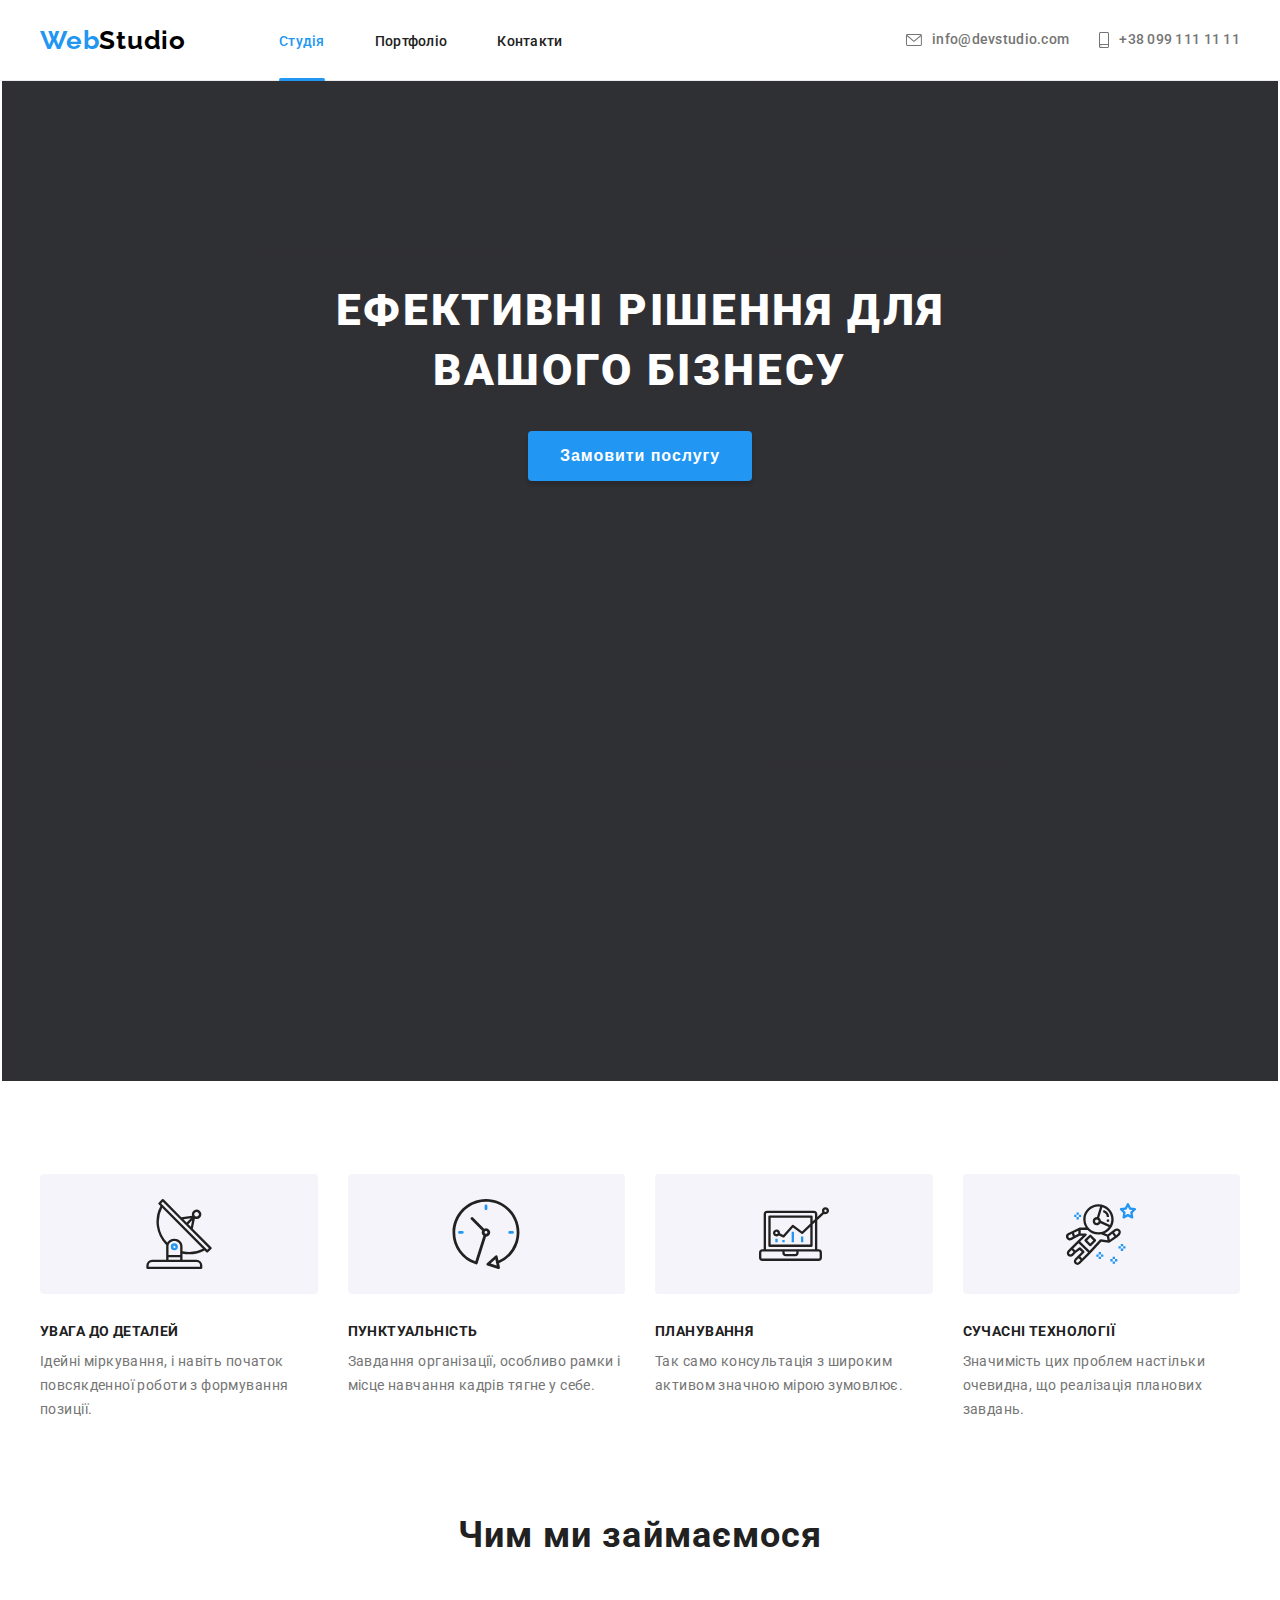
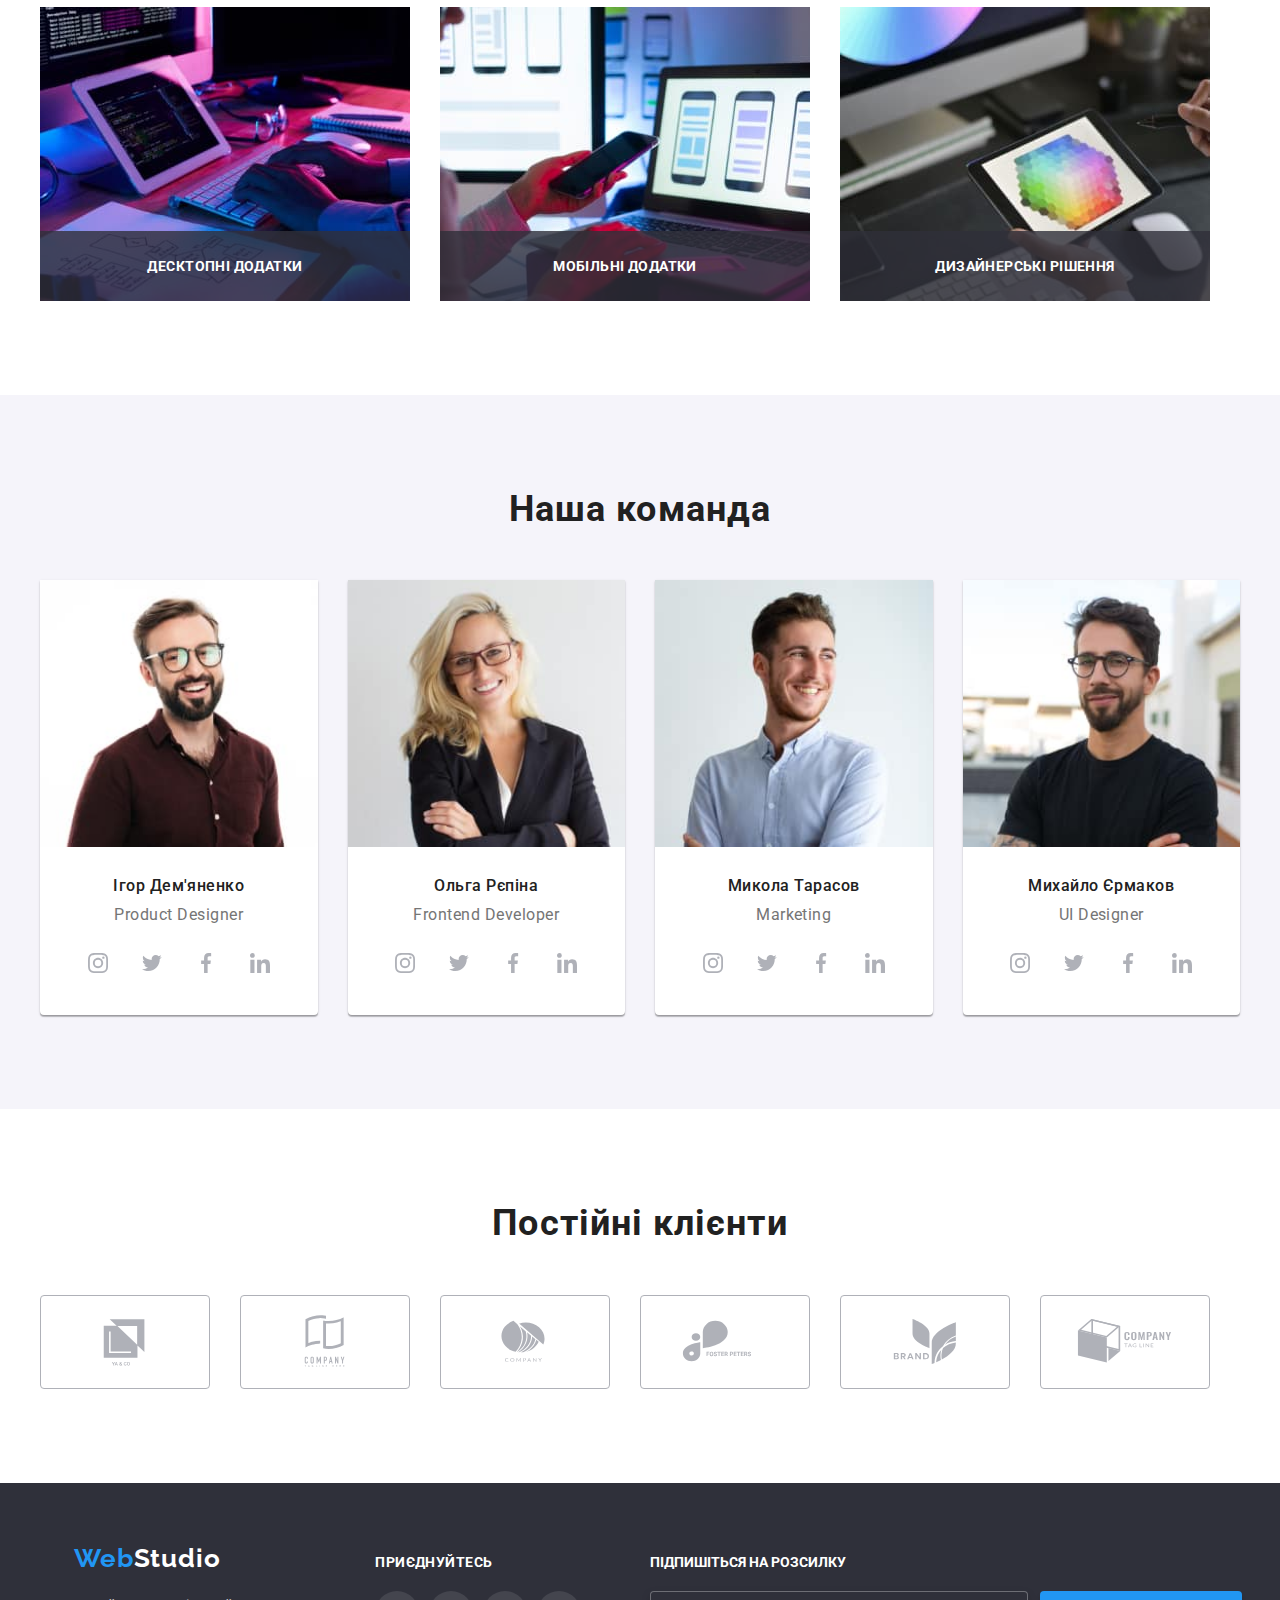
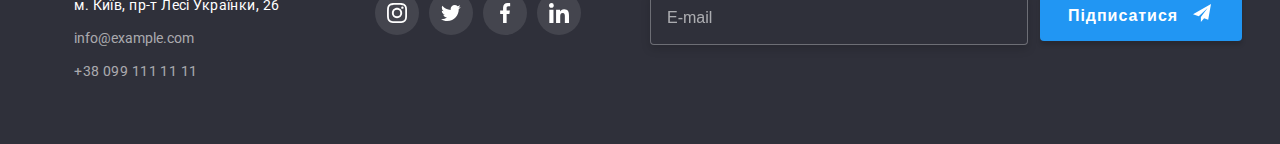
==== commit dea96488: "hw8" ====
--- a/index.html
+++ b/index.html
@@ -64,7 +64,7 @@
         <div class="mobile-menu is-hidden" data-menu>
           <div class="mobile-menu-container">
             <button type="button" class="mobile-menu__button" data-menu-close>
-              <svg class="mobile-menu__close-icon" width="18.67" height="18.67">
+              <svg class="mobile-menu__close-icon" width="19" height="19">
                 <use href="./images/icons.svg#icon-close-black"></use>
               </svg>
             </button>
--- a/css/main.min.css
+++ b/css/main.min.css
@@ -1 +1 @@
-html{box-sizing:border-box}p,h1,h2,h3,h4,h5,h6{margin:0}ul{margin:0;padding-left:0;list-style:none}button,textarea,input{cursor:pointer}address{font-style:normal}body{margin:0;font-family:"Roboto",sans-serif;color:var(--color-h)}img{display:block;width:100%;max-width:100%;height:auto}a{text-decoration:none}.link{text-decoration:none}.centered{text-align:center}:root{--color-text: #757575;--color-h: #212121;--white-color-text: #FFFFFF;--accent: #2196F3;--logo-color: #000000;--darc-bgc: #2F303A;--second-bgc: #F5F5F5;--third-bgc-color: #F5F4FA;--icon-color: #AFB1B8;--modal-color:rgba(117, 117, 117, 0.5);--bord-color: rgba(33, 33, 33, 0.2);--placehold-color: rgba(255, 255, 255, 0.6);--black-back: rgba(0, 0, 0, 0.2);--regular-size: 12px;--king-size: 16px;--low-size: 14px;--title-size: 36px;--modal-size: 20px;--head-size: 26px;--weight-one: 700;--weight-two: 400;--weight-three: 500}.visually-hidden{position:absolute !important;clip:rect(1px 1px 1px 1px);clip:rect(1px, 1px, 1px, 1px);padding:0 !important;border:0 !important;height:1px !important;width:1px !important;overflow:hidden}.page-header{background-color:var(--white-color-text);border-bottom:1px solid #ececec}.header-container{display:flex}.list-adress{display:none;align-items:center;padding-right:0}.list-adress .list-adress__item:not(:last-child){margin-right:30px}@media screen and (min-width: 768px){.list-adress{display:block}.list-adress .list-adress__item:not(:last-child){margin-right:0px}}@media screen and (min-width: 1200px){.list-adress{display:flex}.list-adress .list-adress__item:not(:last-child){margin-right:30px}}.navigation{display:flex;align-items:center}.header-list{display:none;align-items:center;padding-right:318px}.header-list .header-list__item:not(:last-child){margin-right:50px}@media screen and (min-width: 768px){.header-list{display:flex;padding-right:80px}}@media screen and (min-width: 1200px){.header-list{padding-right:318px}}.header-list__link,.header-list__link-blue{padding-top:32px;padding-bottom:32px;transition-property:color;transition-duration:250ms;transition-timing-function:cubic-bezier(0.4, 0, 0.2, 1)}.header-list__link-blue{position:relative}.header-list__link-blue::after{content:" ";position:absolute;display:block;width:100%;height:4px;background:var(--accent);border-radius:2px;top:76px;left:0;background-size:contain;transform:translateY()}.list-adress .list-adress__item,.header-list .header-list__item{display:block}.header-list__item{list-style:none}.header-list .header-list__item,.list-adress .header-list__item{text-align:center}.studio{margin-left:0}.logo,.logo-white,.logo__logo-bleck{margin-right:0;padding-right:0}.logo{display:block;font-family:"Raleway";font-weight:var(--weight-one);font-size:24px;line-height:1.16;letter-spacing:.03em;color:var(--accent);padding-top:16px;padding-bottom:16px;margin-right:0;text-decoration:none}.logo:hover,.logo:focus{color:var(--accent)}@media screen and (min-width: 1200px){.logo{font-size:var(--head-size);line-height:1.19}}.logo__logo-bleck{color:var(--logo-color);font-family:Raleway;font-size:var(--head-size);line-height:1.19;letter-spacing:.03em;margin-right:0;transition-property:color;transition-duration:250ms;transition-timing-function:cubic-bezier(0.4, 0, 0.2, 1)}.logo__logo-bleck:hover,.logo__logo-bleck:focus{color:var(--accent)}.logo-white{color:var(--white-color-text);font-family:Raleway;font-size:var(--head-size);line-height:1.19;letter-spacing:.03em;transition-property:color;transition-duration:250ms;transition-timing-function:cubic-bezier(0.4, 0, 0.2, 1)}.logo-white:hover,.logo-white:focus{color:var(--accent)}.logo-top{margin-right:276px}@media screen and (min-width: 768px){.logo-top{margin-right:88px}}@media screen and (min-width: 1200px){.logo-top{margin-right:93px}}.header-list__link{font-weight:var(--weight-three);font-size:var(--low-size);line-height:1.14;letter-spacing:.02em;color:var(--color-h)}.header-list__link:hover,.header-list__link:focus{color:var(--accent)}.header-list__link-blue{font-weight:var(--weight-three);font-size:var(--low-size);line-height:1.14;letter-spacing:.02em;color:var(--accent)}.header-list__link-blue:hover,.header-list__link-blue:focus{color:var(--accent)}.list-adress__link-mail{display:flex;font-weight:var(--weight-three);font-size:var(--low-size);line-height:1.14;letter-spacing:.02em;color:var(--color-text);margin-left:0;align-items:center;justify-content:center;padding-top:21px;margin-bottom:10px;transition-property:color;transition-duration:250ms;transition-timing-function:cubic-bezier(0.4, 0, 0.2, 1)}.list-adress__link-mail:hover,.list-adress__link-mail:focus{color:var(--accent)}@media screen and (min-width: 1200px){.list-adress__link-mail{padding-top:32px;padding-bottom:32px;margin-bottom:0}}.list-adress__link-phone{display:flex;font-weight:var(--weight-three);font-size:var(--low-size);line-height:1.14;letter-spacing:.02em;color:var(--color-text);align-items:center;justify-content:left;padding-bottom:21px;transition-property:color;transition-duration:250ms;transition-timing-function:cubic-bezier(0.4, 0, 0.2, 1)}.list-adress__link-phone:hover,.list-adress__link-phone:focus{color:var(--accent)}@media screen and (min-width: 1200px){.list-adress__link-phone{padding-top:32px;padding-bottom:32px;justify-content:center}}.header-mail{font-weight:var(--weight-three);font-size:var(--low-size);line-height:1.14;letter-spacing:.02em;color:var(--color-text)}.list-adress__icon{margin-right:10px;fill:currentColor}.header-burger{border:none;font:inherit;color:0;background-color:rgba(0,0,0,0);padding-top:10px;padding-bottom:10px}@media screen and (min-width: 768px){.header-burger{display:none}}.hero{display:block;background-color:#303030;background-image:linear-gradient(rgba(47, 48, 58, 0.4), rgba(47, 48, 58, 0.4)),url(../images/hero-mobile.jpg);background-repeat:no-repeat;background-position:center;text-align:center;padding-top:118px;padding-bottom:118px;height:400px;max-width:480px;background-size:cover;margin-left:auto;margin-right:auto;position:relative}@media(min-device-pixel-ratio: 2),(-webkit-min-device-pixel-ratio: 2),(min-resolution: 192dpi),(min-resolution: 2dppx){.hero{background-image:linear-gradient(rgba(47, 48, 58, 0.4), rgba(47, 48, 58, 0.4)),url(../images/Header2xmobile.jpg)}}@media screen and (min-width: 768px){.hero{min-width:768px;background-image:linear-gradient(rgba(47, 48, 58, 0.4), rgba(47, 48, 58, 0.4)),url(../images/hero-tablet.jpg)}}@media screen and (min-width: 768px)and (min-device-pixel-ratio: 2),screen and (min-width: 768px)and (-webkit-min-device-pixel-ratio: 2),screen and (min-width: 768px)and (min-resolution: 192dpi),screen and (min-width: 768px)and (min-resolution: 2dppx){.hero{background-image:linear-gradient(rgba(47, 48, 58, 0.4), rgba(47, 48, 58, 0.4)),url(../images/Header2xtablet.jpg)}}@media screen and (min-width: 1200px){.hero{padding-top:200px;padding-bottom:200px;height:600px;max-width:1600px;background-image:linear-gradient(rgba(47, 48, 58, 0.4), rgba(47, 48, 58, 0.4)),url(../images/hero4.jpg)}}@media screen and (min-width: 1200px)and (min-device-pixel-ratio: 2),screen and (min-width: 1200px)and (-webkit-min-device-pixel-ratio: 2),screen and (min-width: 1200px)and (min-resolution: 192dpi),screen and (min-width: 1200px)and (min-resolution: 2dppx){.hero{background-image:linear-gradient(rgba(47, 48, 58, 0.4), rgba(47, 48, 58, 0.4)),url(../images/Header2xdesktop.jpg)}}.hero-title{font-weight:900;font-size:26px;line-height:1.61;text-align:center;letter-spacing:.06em;display:block;color:var(--white-color-text);margin-left:auto;margin-right:auto;margin-bottom:30px;justify-content:center;width:360px}@media screen and (min-width: 1200px){.hero-title{font-size:44px;line-height:1.36;width:696px}}.advances{padding-bottom:60px;padding-top:60px;display:flex}@media screen and (min-width: 1200px){.advances{padding-top:93px;padding-bottom:93px}}.advances-item{width:100%}@media screen and (min-width: 768px){.advances-item{width:calc((100% - 30px)/2)}}@media screen and (min-width: 1200px){.advances-item{width:calc((100% - 90px)/4)}}.advances-title{font-weight:700;font-size:var(--low-size);line-height:1.14;letter-spacing:.03em;text-transform:uppercase;color:var(--color-h);margin-bottom:10px;margin-top:0}.advances-text{font-size:var(--low-size);line-height:1.71;letter-spacing:.03em;color:var(--color-text);max-width:270px}.advances-list{display:flex;flex-wrap:wrap;gap:30px;justify-content:center;margin:0;padding-left:0}.advances-box{height:120px;background-color:var(--third-bgc-color);margin-bottom:30px;justify-content:center;align-items:center;display:flex;border-radius:4px}.about{padding-bottom:94px;display:flex;font-size:var(--title-size)}@media screen and (max-width: 1199px){.about{display:none}}.about-title{font-weight:700;font-size:var(--title-size);line-height:1.16;letter-spacing:.03em;color:var(--color-h);margin-bottom:50px;text-align:center}.about-list{list-style:none;display:flex;gap:30px}.about-item{display:flex;position:relative}.about-box{position:absolute;display:inline-block;width:370px;height:70px;background:rgba(47,48,58,.8);bottom:0}.about-title-next{position:absolute;display:inline-block;font-weight:700;font-size:var(--low-size);line-height:1,14;letter-spacing:.03em;text-transform:uppercase;color:var(--white-color-text);top:50%;left:50%;transform:translate(-50%, -50%)}.team{padding-top:60px;padding-bottom:60px;display:flex;background-color:var(--third-bgc-color)}@media screen and (min-width: 1200px){.team{padding-top:94px;padding-bottom:94px}}.team-list{display:flex;flex-wrap:wrap;gap:30px}.team-item{list-style:none;display:block;box-shadow:0px 1px 3px rgba(0,0,0,.12),0px 1px 1px rgba(0,0,0,.14),0px 2px 1px rgba(0,0,0,.2);border-radius:0px 0px 4px 4px;background-color:var(--white-color-text);width:100%}@media screen and (min-width: 768px){.team-item{width:calc((100% - 30px)/2)}}@media screen and (min-width: 1200px){.team-item{width:calc((100% - 90px)/4)}}.team-title-all{font-weight:var(--weight-one);font-size:28px;line-height:1.17;text-align:center;letter-spacing:.03em;margin-bottom:30px;color:var(--color-h)}@media screen and (min-width: 1200px){.team-title-all{font-size:var(--title-size);line-height:1.16;margin-bottom:50px}}.team-title{font-weight:var(--weight-three);font-size:var(--king-size);line-height:1.18;letter-spacing:.03em;color:var(--color-h);margin-bottom:10px}.team-text{font-size:var(--king-size);line-height:1.18;letter-spacing:.03em;color:var(--color-text);margin-bottom:16px}.team-box{padding-top:30px;padding-bottom:30px}.team-link-soc{height:44px;width:44px;border-radius:50%;display:flex;align-items:center;justify-content:center;transition-property:background-color,color,box-shadow,fill;transition-duration:250ms;transition-timing-function:cubic-bezier(0.4, 0, 0.2, 1)}.team-link-soc:hover,.team-link-soc:focus{background-color:var(--accent);border-radius:50%;box-shadow:0px 4px 4px 0px rgba(0,0,0,.2509803922)}.team-soc{display:flex;justify-content:center;gap:10px}.team-soc-icon{fill:var(--icon-color);transition-property:background-color,color,box-shadow,fill;transition-duration:250ms;transition-timing-function:cubic-bezier(0.4, 0, 0.2, 1)}.team-link-soc:hover .team-soc-icon,.team-link-soc:focus .team-soc-icon{fill:var(--white-color-text)}.clients{padding-top:60px;padding-bottom:60px}@media screen and (min-width: 1200px){.clients{padding-top:94px;padding-bottom:94px}}.client-title-all{font-weight:var(--weight-one);font-size:28px;line-height:1.17;text-align:center;letter-spacing:.03em;color:var(--color-h);margin-bottom:30px}@media screen and (min-width: 1200px){.client-title-all{font-size:var(--title-size);line-height:1.16;margin-bottom:50px}}.client-list{display:flex;gap:30px;flex-wrap:wrap;justify-content:center;max-width:1170px;margin:0;padding-left:0}.client-item{width:100%}@media screen and (min-width: 480px){.client-item{width:calc((100% - 30px)/2)}}@media screen and (min-width: 768px){.client-item{width:calc((100% - 60px)/3)}}@media screen and (min-width: 1200px){.client-item{width:calc((100% - 150px)/6)}}.client-link{width:170px;height:92px;border:1px solid var(--icon-color);justify-content:center;align-items:center;border-radius:4px;display:flex;transition-property:border,fill;transition-duration:250ms;transition-timing-function:cubic-bezier(0.4, 0, 0.2, 1)}.client-link:hover,.client-link:focus{border:1px solid var(--accent)}.client-icon{fill:var(--icon-color);transition-property:border,fill;transition-duration:250ms;transition-timing-function:cubic-bezier(0.4, 0, 0.2, 1)}.client-link:hover .client-icon,.client-link:focus .client-icon{fill:var(--accent)}.but-projects{padding:60px 0}@media screen and (min-width: 1200px){.but-projects{padding-top:94px}}.but-projects__list{list-style:none;margin-bottom:40px;align-items:flex-start;display:flex;justify-content:flex-start;gap:8px;flex-wrap:wrap}@media screen and (min-width: 768px){.but-projects__list{margin-bottom:30px;justify-content:center}}@media screen and (min-width: 1200px){.but-projects__list{margin-bottom:50px;justify-content:center}}.menu.center{justify-content:center}.but-projects__item{background-color:var(--second-bgc);display:inline-block}.projects-list__top{position:relative;overflow:hidden;display:block;-o-object-fit:fill;object-fit:fill}.projects-list__top-text{position:absolute;width:370px;height:294px;left:0;top:0;font-weight:var(--weight-two);font-size:18px;line-height:1.55;letter-spacing:.03em;color:var(--white-color-text);background:rgba(33,150,243,.9);padding:63px 24px;transform:translateY(100%);transition-property:transform;transition-duration:250ms;transition-timing-function:cubic-bezier(0.4, 0, 0.2, 1)}.projects-list__item:hover .projects-list__top-text{transform:translateY(0)}.projects-list__item:hover .projects-list__top-text{transform:translateY(0)}.projects-list__title{font-family:"Roboto";font-weight:var(--weight-one);font-size:18px;line-height:2;letter-spacing:.06em;color:var(--color-h);margin-bottom:4px}.projects-list__text{font-family:"Roboto";font-style:normal;font-size:16px;line-height:1.87;letter-spacing:.03em;color:var(--color-text)}.projects-list{list-style:none;display:flex;flex-wrap:wrap;gap:30px;justify-content:center}.projects-list__link{display:block}.projects-list__item{display:block;transition-property:box-shadow;transition-duration:250ms;transition-timing-function:cubic-bezier(0.4, 0, 0.2, 1)}.projects-list__item:hover,.projects-list__item:focus{box-shadow:0px 1px 1px rgba(0,0,0,.12),0px 4px 4px rgba(0,0,0,.06),1px 4px 6px rgba(0,0,0,.16)}@media screen and (min-width: 768px){.projects-list__item{width:calc((100% - 30px)/2)}}@media screen and (min-width: 1200px){.projects-list__item{width:calc((100% - 60px)/3)}}.projects-list__borders{display:block;border-bottom:1px solid #eee;border-left:1px solid #eee;border-right:1px solid #eee;padding-top:20px;padding-bottom:20px;padding-left:24px}.footer{background-color:var(--darc-bgc);padding-top:60px;padding-bottom:60px}.footer-conteiner{display:block}@media screen and (min-width: 768px){.footer-conteiner{display:flex;flex-wrap:wrap}}.footer-logo-address{width:231px;margin-bottom:60px;text-align:center;margin-left:auto;margin-right:auto}@media screen and (min-width: 1200px){.footer-logo-address{margin-bottom:0;margin-right:70px;text-align:left}}.logfut{font-size:24px;line-height:1.16;margin-bottom:20px}@media screen and (min-width: 768px){.logfut{padding-top:0}}@media screen and (min-width: 1200px){.logfut{font-size:26px;line-height:1.19;padding-bottom:0}}.footer-adress{font-style:normal}.footer-item{display:block}.footer-list .footer-item:not(:last-child){padding-bottom:9px}.link-phone{padding-bottom:0}.footer-link-adress{font-weight:var(--weight-two);font-size:var(--low-size);line-height:1.71;letter-spacing:.03em;color:var(--white-color-text);transition-property:color;transition-duration:250ms;transition-timing-function:cubic-bezier(0.4, 0, 0.2, 1)}.footer-link-adress:hover,.footer-link-adress:focus{color:var(--accent)}.footer-link-mail{font-family:"Roboto";font-weight:var(--weight-two);font-size:var(--low-size);line-height:1.71;color:var(--placehold-color);transition-property:color;transition-duration:250ms;transition-timing-function:cubic-bezier(0.4, 0, 0.2, 1)}.footer-link-mail:hover,.footer-link-mail:focus{color:var(--accent)}.footer-link-phone{font-family:"Roboto";font-weight:var(--weight-two);font-size:var(--low-size);line-height:1.71;letter-spacing:.03em;color:var(--placehold-color);transition-property:color;transition-duration:250ms;transition-timing-function:cubic-bezier(0.4, 0, 0.2, 1)}.footer-link-phone:hover,.footer-link-phone:focus{color:var(--accent)}.logo-address{margin-right:70px}.footer-soc-list{display:flex;gap:10px}.footer-link-soc{height:44px;width:44px;border-radius:50%;display:flex;background-color:rgba(255,255,255,.1);align-items:center;justify-content:center;transition-property:background-color,box-shadow;transition-duration:250ms;transition-timing-function:cubic-bezier(0.4, 0, 0.2, 1)}.footer-link-soc:hover,.footer-link-soc:focus{background-color:var(--accent);box-shadow:0px 4px 4px 0px rgba(0,0,0,.2509803922)}.footer-soc-text{font-weight:var(--weight-one);font-size:var(--low-size);line-height:1.14;letter-spacing:.03em;text-transform:uppercase;color:var(--white-color-text);margin-bottom:20px}.footer-soc-icon{fill:var(--white-color-text);transition-property:fill;transition-duration:250ms;transition-timing-function:cubic-bezier(0.4, 0, 0.2, 1)}.footer-link-soc:hover .footer-soc-icon,.footer-link-soc:focus .footer-soc-icon{fill:var(--white-color-text)}.footer-join{margin-bottom:60px;text-align:center;width:206px;margin-left:auto;margin-right:auto}@media screen and (min-width: 1200px){.footer-join{text-align:left;margin-left:0;margin-right:93px;margin-top:12px;margin-bottom:0px}}.logo-address{margin-right:70px}.container{width:100%;padding-left:15px;padding-right:15px;margin-left:auto;margin-right:auto}@media screen and (min-width: 480px){.container{width:480px}}@media screen and (min-width: 768px){.container{width:768px}}@media screen and (min-width: 1200px){.container{width:1200px}}.mobile-menu{position:fixed;top:0;left:0;background-color:#fff;width:100%;height:100%;z-index:1}@media screen and (min-width: 768px){.mobile-menu{display:none}}.mobile-menu-container{display:flex;flex-direction:column;justify-content:space-between;min-height:100%;position:relative;min-width:480px;padding-left:40px;padding-right:15px}.mobile-menu__button{display:block;margin-left:auto;position:absolute;top:10px;right:10px;width:30px;height:30px;background:var(--white-color-text);border:1px solid #fff;border-radius:50%}.mobile-menu__close-icon{position:absolute;fill:var(--logo-color);top:50%;left:50%;transform:translate(-50%, -50%);transition-property:fill;transition-duration:250ms;transition-timing-function:cubic-bezier(0.4, 0, 0.2, 1)}.mobile-menu__close-icon:hover,.mobile-menu__close-icon:focus{fill:var(--accent)}.mobile-menu__list-nav{margin-top:38px;margin-bottom:302px}.mobile-menu__link-nav{font-weight:500;font-size:40px;line-height:1.17;letter-spacing:.02em;color:#212121}.mobile-menu__link-nav-blue{font-weight:500;font-size:40px;line-height:1.17;letter-spacing:.02em;color:#2196f3}.mobile-menu__list-connect{margin-bottom:64px}.mobile-menu__item-connect:not(:last-child){margin-bottom:32px}.mobile-menu__link-connect-blue{font-weight:500;font-size:34px;line-height:40px;letter-spacing:.02em;color:#2196f3}.mobile-menu__link-connect{font-weight:500;font-size:24px;line-height:1.16;letter-spacing:.02em;color:#757575}.mobile-menu__list-soc{display:flex;margin-bottom:48px}.mobile-menu__list-soc .mobile-menu__item-soc:not(:last-child){margin-right:20px}.mobile-menu__link-soc{position:relative;font-weight:500;font-size:18px;line-height:1.22;letter-spacing:.02em;color:#2196f3}.mobile-menu__link-soc::after{content:" ";position:absolute;display:block;top:10px;left:calc(100% + 0px);background-size:contain;width:22px;height:1px;border:1px solid rgba(33,33,33,.2);transform:rotate(90deg)}.mobile-menu__link-soc-end{font-weight:500;font-size:18px;line-height:1.22;letter-spacing:.02em;color:#2196f3}.marg-x{margin-bottom:35.71px}.marg-y{margin-bottom:32px}.footer-post{display:block;text-align:center;margin-left:auto;margin-right:auto}@media screen and (min-width: 1200px){.footer-post{margin-top:12px}}.footer-form{display:block}@media screen and (min-width: 1200px){.footer-form{display:flex}}.footer-wrap{position:relative;width:200px;margin:0 auto}.footer-btn{width:200px;height:50px;background:var(--accent);box-shadow:0px 4px 4px rgba(0,0,0,.15);border-radius:4px;padding:10px 28px;font-weight:700;font-size:var(--king-size);line-height:1.87;align-items:center;text-align:justify;color:var(--white-color-text);letter-spacing:.06em;transition-property:color,background,fill;transition-duration:250ms;transition-timing-function:cubic-bezier(0.4, 0, 0.2, 1)}.footer-btn:hover,.footer-btn:focus{background-color:var(--white-color-text);color:var(--accent)}.fut-input-icon{position:absolute;top:50%;right:28px;transform:translateY(-40%);fill:var(--white-color-text)}.footer-btn:hover .fut-input-icon,.footer-btn:focus .fut-input-icon{fill:var(--accent)}.footer-text-form{font-weight:700;font-size:var(--low-size);line-height:1.14;color:var(--white-color-text);margin-bottom:20px}@media screen and (min-width: 1200px){.footer-text-form{text-align:left}}.footer-input{background:var(--darc-bgc);border:1px solid rgba(255,255,255,.3);filter:drop-shadow(0px 4px 4px rgba(0, 0, 0, 0.15));border-radius:4px;width:calc(100% - 30px);height:50px;font-weight:700;font-size:var(--king-size);line-height:1.87;color:var(--white-color-text);padding-left:20px;margin-bottom:20px}@media screen and (min-width: 480px){.footer-input{width:450px}}@media screen and (min-width: 768px){.footer-input{max-width:450px}}@media screen and (min-width: 1200px){.footer-input{margin-bottom:0px;width:358px;margin-right:12px}}.footer-input::-moz-placeholder{font-weight:400;font-size:var(--king-size);line-height:1.25;display:flex;align-items:center;color:var(--placehold-color);padding-left:16px}.footer-input:-ms-input-placeholder{font-weight:400;font-size:var(--king-size);line-height:1.25;display:flex;align-items:center;color:var(--placehold-color);padding-left:16px}.footer-input::placeholder{font-weight:400;font-size:var(--king-size);line-height:1.25;display:flex;align-items:center;color:var(--placehold-color);padding-left:16px}.form-input{padding-left:42px;box-sizing:border-box;width:100%;height:40px;border:1px solid var(--bord-color);border-radius:4px;font-weight:400;font-size:var(--regular-size);line-height:1.16;color:var(--color-text)}.form-input::-moz-placeholder{font-weight:400;font-size:var(--regular-size);line-height:1.16;color:var(--color-text)}.form-input:-ms-input-placeholder{font-weight:400;font-size:var(--regular-size);line-height:1.16;color:var(--color-text)}.form-input::placeholder{font-weight:400;font-size:var(--regular-size);line-height:1.16;color:var(--color-text)}.form-input:focus{outline-color:var(--accent)}.form-input:focus+.input-icon{fill:var(--accent)}.modal-text{font-weight:400;font-size:var(--regular-size);line-height:1.16;letter-spacing:.01em;color:var(--modal-color)}.modal-text:focus{outline-color:var(--accent)}.check-text{height:24px;font-weight:400;font-size:var(--regular-size);line-height:1.16;letter-spacing:.03em;color:var(--color-text);display:flex;align-items:center}.check-text span{width:16px;height:15px;border:2px solid #212121;border-radius:3px;display:flex;margin-right:7px;justify-content:center;font-weight:400;font-size:var(--low-size);line-height:1.71px;letter-spacing:.03em;color:var(--color-text);transition-property:background-color;transition-duration:250ms;transition-timing-function:cubic-bezier(0.4, 0, 0.2, 1)}.input-check:checked+.check-text span{background-color:var(--accent);border:none}.input-check:focus+.check-text span{border-color:var(--accent)}@media screen and (min-width: 1200px){.check-text{font-size:var(--low-size);line-height:1.16}}.check-icon{fill:rgba(0,0,0,0);transition-property:fill;transition-duration:250ms;transition-timing-function:cubic-bezier(0.4, 0, 0.2, 1)}.input-check:checked+.check-text .check-icon{fill:var(--white-color-text)}.check-link{font-weight:400;font-size:var(--regular-size);line-height:1.16;letter-spacing:.03em;-webkit-text-decoration-line:underline;text-decoration-line:underline;color:var(--accent);padding-left:3px}@media screen and (min-width: 1200px){.check-link{font-size:var(--low-size);line-height:1.16}}.input-title{font-weight:400;font-size:var(--regular-size);line-height:1.16;color:var(--color-text);margin-bottom:4px;display:block}.modal-text{width:100%;height:120px;padding:12px 16px;margin-bottom:20px;border:1px solid var(--bord-color);border-radius:4px;resize:none;font-weight:400;font-size:var(--regular-size);line-height:1.16;color:var(--modal-color);display:block}.input-field:not(:last-child){margin-bottom:10px}.input-wrap{position:relative}.input-icon{position:absolute;top:50%;left:12px;transform:translateY(-50%)}.input-field-hidd{margin-bottom:30px;margin-left:auto;margin-right:auto;width:425px}.batton-form{font-weight:700;font-size:var(--king-size);line-height:30px;display:block;margin:0 auto;align-items:center;text-align:center;letter-spacing:.06em;color:var(--white-color-text);background:var(--accent);box-shadow:0px 4px 4px rgba(0,0,0,.15);border-radius:4px;padding:10px 52px;height:50px;width:200px;transition-property:color,background;transition-duration:250ms;transition-timing-function:cubic-bezier(0.4, 0, 0.2, 1)}.batton-form:hover,.batton-form:focus{color:var(--accent);background-color:var(--white-color-text)}.btn{display:inline-block;border-radius:4px;padding:10px 24px;font-weight:var(--weight-one);font-size:var(--king-size);line-height:1.87;letter-spacing:.06em;color:var(--white-color-text);background-color:var(--accent);box-shadow:0px 4px 4px rgba(0,0,0,.15);transition-property:background-color,color;transition-duration:250ms;transition-timing-function:cubic-bezier(0.4, 0, 0.2, 1)}.btn:hover,.btn:focus{background-color:var(--white-color-text);color:var(--accent)}@media screen and (min-width: 1200px){.btn{padding:10px 32px}}.but-projects__button{display:inline-block;padding:6px 22px;font-family:"Roboto";font-size:var(--king-size);font-weight:500;line-height:1.62;text-align:center;letter-spacing:.03em;color:var(--color-h);background:var(--third-bgc-color);border-radius:4px;transition-property:background-color,color;transition-duration:250ms;transition-timing-function:cubic-bezier(0.4, 0, 0.2, 1)}.but-projects__button:hover,.but-projects__button:focus{color:var(--white-color-text);background:var(--accent);box-shadow:0px 3px 1px rgba(0,0,0,.1),0px 1px 2px rgba(0,0,0,.08),0px 2px 2px rgba(0,0,0,.12)}.backdrop{position:fixed;top:0;left:0;width:100%;height:100%;background-color:var(--black-back);display:block;transition-property:opacity,visibility;transition-duration:250ms;transition-timing-function:cubic-bezier(0.4, 0, 0.2, 1)}.modal{position:absolute;top:50%;left:50%;width:450px;min-height:609px;background:var(--white-color-text);box-shadow:0px 1px 3px rgba(0,0,0,.12),0px 1px 1px rgba(0,0,0,.14),0px 2px 1px rgba(0,0,0,.2);border-radius:4px;transform:translate(-50%, -50%) scale(1) rotate(0);transition:transform 250ms cubic-bezier(0.4, 0, 0.2, 1);padding:40px}.is-hidden .modal{transform:translate(-50%, -50%) scale(0.5) rotate(360deg)}@media screen and (min-width: 1200px){.modal{width:528px;min-height:581px}}.modal-close{position:absolute;top:8px;right:8px;width:30px;height:30px;background:var(--white-color-text);border:1px solid rgba(0,0,0,.1);border-radius:50%}.is-hidden{opacity:0;pointer-events:none;visibility:hidden}.modal-close-icon{position:absolute;fill:var(--logo-color);top:50%;left:50%;transform:translate(-50%, -50%);transition-property:fill;transition-duration:250ms;transition-timing-function:cubic-bezier(0.4, 0, 0.2, 1)}.modal-close-icon:hover,.modal-close-icon:focus{fill:var(--accent)}.modal-title{font-weight:700;font-size:var(--modal-size);line-height:1.15;text-align:center;color:var(--color-h);margin-bottom:12px}/*# sourceMappingURL=main.min.css.map */+html{box-sizing:border-box}p,h1,h2,h3,h4,h5,h6{margin:0}ul{margin:0;padding-left:0;list-style:none}button{cursor:pointer}address{font-style:normal}body{margin:0;font-family:"Roboto",sans-serif;color:var(--color-h)}body body.modal-open{height:100vh;overflow-y:hidden}body body.modal-open.modal-open{height:100vh;overflow:hidden}body.modal-open{height:100vh;overflow:hidden}img{display:block;width:100%;max-width:100%;height:auto}a{text-decoration:none}.link{text-decoration:none}.centered{text-align:center}:root{--color-text: #757575;--color-h: #212121;--white-color-text: #FFFFFF;--accent: #2196F3;--logo-color: #000000;--darc-bgc: #2F303A;--second-bgc: #F5F5F5;--third-bgc-color: #F5F4FA;--icon-color: #AFB1B8;--modal-color:rgba(117, 117, 117, 0.5);--bord-color: rgba(33, 33, 33, 0.2);--placehold-color: rgba(255, 255, 255, 0.6);--black-back: rgba(0, 0, 0, 0.2);--regular-size: 12px;--king-size: 16px;--low-size: 14px;--title-size: 36px;--modal-size: 20px;--head-size: 26px;--weight-one: 700;--weight-two: 400;--weight-three: 500}.visually-hidden{position:absolute !important;clip:rect(1px 1px 1px 1px);clip:rect(1px, 1px, 1px, 1px);padding:0 !important;border:0 !important;height:1px !important;width:1px !important;overflow:hidden}.page-header{background-color:var(--white-color-text);border-bottom:1px solid #ececec}.header-container{display:flex;justify-content:space-between}@media screen and (min-width: 768px){.header-container{justify-content:flex-start}}.list-adress{display:none;align-items:center;padding-right:0;margin-left:auto}.list-adress .list-adress__item:not(:last-child){margin-right:30px}@media screen and (min-width: 768px){.list-adress{display:block}.list-adress .list-adress__item:not(:last-child){margin-right:0px}}@media screen and (min-width: 1200px){.list-adress{display:flex}.list-adress .list-adress__item:not(:last-child){margin-right:30px}}.navigation{display:flex;align-items:center}.header-list{display:none;align-items:center}.header-list .header-list__item:not(:last-child){margin-right:50px}@media screen and (min-width: 768px){.header-list{display:flex;padding-right:80px}}@media screen and (min-width: 1200px){.header-list{padding-right:318px}}.header-list__link,.header-list__link-blue{padding-top:32px;padding-bottom:32px;transition-property:color;transition-duration:250ms;transition-timing-function:cubic-bezier(0.4, 0, 0.2, 1)}.header-list__link-blue{position:relative}.header-list__link-blue::after{content:" ";position:absolute;display:block;width:100%;height:4px;background:var(--accent);border-radius:2px;top:77px;left:0;background-size:contain;transform:translateY()}.list-adress .list-adress__item,.header-list .header-list__item{display:block}.header-list__item{list-style:none}.header-list .header-list__item,.list-adress .header-list__item{text-align:center}.studio{margin-left:0}.logo,.logo-white,.logo__logo-bleck{margin-right:0;padding-right:0}.logo{display:block;font-family:"Raleway";font-weight:var(--weight-one);font-size:24px;line-height:1.16;letter-spacing:.03em;color:var(--accent);padding-top:16px;padding-bottom:16px;margin-right:0;text-decoration:none}.logo:hover,.logo:focus{color:var(--accent)}@media screen and (min-width: 1200px){.logo{font-size:var(--head-size);line-height:1.19}}.logo__logo-bleck{color:var(--logo-color);font-family:Raleway;font-size:var(--head-size);line-height:1.19;letter-spacing:.03em;margin-right:0;transition-property:color;transition-duration:250ms;transition-timing-function:cubic-bezier(0.4, 0, 0.2, 1)}.logo__logo-bleck:hover,.logo__logo-bleck:focus{color:var(--accent)}.logo-white{color:var(--white-color-text);font-family:Raleway;font-size:var(--head-size);line-height:1.19;letter-spacing:.03em;transition-property:color;transition-duration:250ms;transition-timing-function:cubic-bezier(0.4, 0, 0.2, 1)}.logo-white:hover,.logo-white:focus{color:var(--accent)}@media screen and (min-width: 768px){.logo-top{margin-right:88px}}@media screen and (min-width: 1200px){.logo-top{margin-right:93px}}.header-list__link{font-weight:var(--weight-three);font-size:var(--low-size);line-height:1.14;letter-spacing:.02em;color:var(--color-h)}.header-list__link:hover,.header-list__link:focus{color:var(--accent)}.header-list__link-blue{font-weight:var(--weight-three);font-size:var(--low-size);line-height:1.14;letter-spacing:.02em;color:var(--accent)}.header-list__link-blue:hover,.header-list__link-blue:focus{color:var(--accent)}.list-adress__link-mail{display:flex;font-weight:var(--weight-three);font-size:var(--low-size);line-height:1.14;letter-spacing:.02em;color:var(--color-text);margin-left:0;align-items:center;justify-content:center;padding-top:21px;margin-bottom:10px;transition-property:color;transition-duration:250ms;transition-timing-function:cubic-bezier(0.4, 0, 0.2, 1)}.list-adress__link-mail:hover,.list-adress__link-mail:focus{color:var(--accent)}@media screen and (min-width: 1200px){.list-adress__link-mail{padding-top:32px;padding-bottom:32px;margin-bottom:0}}.list-adress__link-phone{display:flex;font-weight:var(--weight-three);font-size:var(--low-size);line-height:1.14;letter-spacing:.02em;color:var(--color-text);align-items:center;justify-content:left;padding-bottom:21px;transition-property:color;transition-duration:250ms;transition-timing-function:cubic-bezier(0.4, 0, 0.2, 1)}.list-adress__link-phone:hover,.list-adress__link-phone:focus{color:var(--accent)}@media screen and (min-width: 1200px){.list-adress__link-phone{padding-top:32px;padding-bottom:32px;justify-content:center}}.header-mail{font-weight:var(--weight-three);font-size:var(--low-size);line-height:1.14;letter-spacing:.02em;color:var(--color-text)}.list-adress__icon{margin-right:10px;fill:currentColor}.header-burger{border:none;font:inherit;color:0;background-color:rgba(0,0,0,0);padding-top:10px;padding-bottom:10px}@media screen and (min-width: 768px){.header-burger{display:none}}.hero{display:block;background-color:#303030;background-image:linear-gradient(rgba(47, 48, 58, 0.4), rgba(47, 48, 58, 0.4)),url(../images/hero-mobile.jpg);background-repeat:no-repeat;background-position:center;text-align:center;padding-top:118px;padding-bottom:118px;height:400px;width:calc(100% - 4px);background-size:cover;margin-left:auto;margin-right:auto;position:relative}@media(min-device-pixel-ratio: 2),(-webkit-min-device-pixel-ratio: 2),(min-resolution: 192dpi),(min-resolution: 2dppx){.hero{background-image:linear-gradient(rgba(47, 48, 58, 0.4), rgba(47, 48, 58, 0.4)),url(../images/Header2xmobile.jpg)}}@media screen and (min-width: 480px){.hero{min-width:480px}}@media screen and (min-width: 480px)and (min-device-pixel-ratio: 2),screen and (min-width: 480px)and (-webkit-min-device-pixel-ratio: 2),screen and (min-width: 480px)and (min-resolution: 192dpi),screen and (min-width: 480px)and (min-resolution: 2dppx){.hero{background-image:linear-gradient(rgba(47, 48, 58, 0.4), rgba(47, 48, 58, 0.4)),url(../images/Header2xmobile.jpg)}}@media screen and (min-width: 768px){.hero{min-width:768px;background-image:linear-gradient(rgba(47, 48, 58, 0.4), rgba(47, 48, 58, 0.4)),url(../images/hero-tablet.jpg)}}@media screen and (min-width: 768px)and (min-device-pixel-ratio: 2),screen and (min-width: 768px)and (-webkit-min-device-pixel-ratio: 2),screen and (min-width: 768px)and (min-resolution: 192dpi),screen and (min-width: 768px)and (min-resolution: 2dppx){.hero{background-image:linear-gradient(rgba(47, 48, 58, 0.4), rgba(47, 48, 58, 0.4)),url(../images/Header2xtablet.jpg)}}@media screen and (min-width: 1200px){.hero{padding-top:200px;padding-bottom:200px;height:600px;max-width:1600px;background-image:linear-gradient(rgba(47, 48, 58, 0.4), rgba(47, 48, 58, 0.4)),url(../images/hero4.jpg)}}@media screen and (min-width: 1200px)and (min-device-pixel-ratio: 2),screen and (min-width: 1200px)and (-webkit-min-device-pixel-ratio: 2),screen and (min-width: 1200px)and (min-resolution: 192dpi),screen and (min-width: 1200px)and (min-resolution: 2dppx){.hero{background-image:linear-gradient(rgba(47, 48, 58, 0.4), rgba(47, 48, 58, 0.4)),url(../images/header2xdesktop.jpg)}}.hero-title{font-weight:900;font-size:26px;line-height:1.61;text-align:center;letter-spacing:.06em;display:block;color:var(--white-color-text);margin-left:auto;margin-right:auto;margin-bottom:30px;justify-content:center;max-width:360px}@media screen and (min-width: 1200px){.hero-title{font-size:44px;line-height:1.36;min-width:696px}}.advances{padding-bottom:60px;padding-top:60px;display:flex}@media screen and (min-width: 1200px){.advances{padding-top:93px;padding-bottom:93px}}.advances-item{width:100%}@media screen and (min-width: 768px){.advances-item{width:calc((100% - 30px)/2)}}@media screen and (min-width: 1200px){.advances-item{width:calc((100% - 90px)/4)}}.advances-title{font-weight:700;font-size:var(--low-size);line-height:1.14;letter-spacing:.03em;text-transform:uppercase;color:var(--color-h);margin-bottom:10px;margin-top:0;text-align:center}@media screen and (min-width: 768px){.advances-title{text-align:left}}.advances-text{font-size:var(--low-size);line-height:1.71;letter-spacing:.03em;color:var(--color-text)}.advances-list{display:flex;flex-wrap:wrap;gap:30px;justify-content:center;margin:0;padding-left:0}.advances-box{height:120px;background-color:var(--third-bgc-color);margin-bottom:30px;justify-content:center;align-items:center;display:flex;border-radius:4px}.about{padding-bottom:94px;display:flex;font-size:var(--title-size)}@media screen and (max-width: 1199px){.about{display:none}}.about-title{font-weight:700;font-size:var(--title-size);line-height:1.16;letter-spacing:.03em;color:var(--color-h);margin-bottom:50px;text-align:center}.about-list{list-style:none;display:flex;gap:30px}.about-item{display:flex;position:relative}.about-box{position:absolute;display:inline-block;width:370px;height:70px;background:rgba(47,48,58,.8);bottom:0}.about-title-next{position:absolute;display:inline-block;font-weight:700;font-size:var(--low-size);line-height:1,14;letter-spacing:.03em;text-transform:uppercase;color:var(--white-color-text);top:50%;left:50%;transform:translate(-50%, -50%)}.team{padding-top:60px;padding-bottom:60px;display:flex;background-color:var(--third-bgc-color)}@media screen and (min-width: 1200px){.team{padding-top:94px;padding-bottom:94px}}.team-list{display:flex;flex-wrap:wrap;gap:30px}.team-item{list-style:none;display:block;box-shadow:0px 1px 3px rgba(0,0,0,.12),0px 1px 1px rgba(0,0,0,.14),0px 2px 1px rgba(0,0,0,.2);border-radius:0px 0px 4px 4px;background-color:var(--white-color-text);width:100%}@media screen and (min-width: 768px){.team-item{width:calc((100% - 30px)/2)}}@media screen and (min-width: 1200px){.team-item{width:calc((100% - 90px)/4)}}.team-title-all{font-weight:var(--weight-one);font-size:28px;line-height:1.17;text-align:center;letter-spacing:.03em;margin-bottom:30px;color:var(--color-h)}@media screen and (min-width: 1200px){.team-title-all{font-size:var(--title-size);line-height:1.16;margin-bottom:50px}}.team-title{font-weight:var(--weight-three);font-size:var(--king-size);line-height:1.18;letter-spacing:.03em;color:var(--color-h);margin-bottom:10px}.team-text{font-size:var(--king-size);line-height:1.18;letter-spacing:.03em;color:var(--color-text);margin-bottom:16px}.team-box{padding-top:30px;padding-bottom:30px}.team-link-soc{height:44px;width:44px;border-radius:50%;display:flex;align-items:center;justify-content:center;transition-property:background-color,color,box-shadow,fill;transition-duration:250ms;transition-timing-function:cubic-bezier(0.4, 0, 0.2, 1)}.team-link-soc:hover,.team-link-soc:focus{background-color:var(--accent);border-radius:50%}.team-soc{display:flex;justify-content:center;gap:10px}.team-soc-icon{fill:var(--icon-color);transition-property:background-color,color,box-shadow,fill;transition-duration:250ms;transition-timing-function:cubic-bezier(0.4, 0, 0.2, 1)}.team-link-soc:hover .team-soc-icon,.team-link-soc:focus .team-soc-icon{fill:var(--white-color-text)}.clients{padding-top:60px;padding-bottom:60px}@media screen and (min-width: 1200px){.clients{padding-top:94px;padding-bottom:94px}}.client-title-all{font-weight:var(--weight-one);font-size:28px;line-height:1.17;text-align:center;letter-spacing:.03em;color:var(--color-h);margin-bottom:30px}@media screen and (min-width: 1200px){.client-title-all{font-size:var(--title-size);line-height:1.16;margin-bottom:50px}}.client-list{display:flex;gap:30px;flex-wrap:wrap;justify-content:center;max-width:1170px;margin:0;padding-left:0}.client-item{width:calc((100% - 30px)/2);text-align:center}@media screen and (min-width: 768px){.client-item{width:calc((100% - 60px)/3)}}@media screen and (min-width: 1200px){.client-item{width:calc((100% - 150px)/6)}}.client-link{height:92px;border:1px solid var(--icon-color);justify-content:center;align-items:center;border-radius:4px;display:flex;transition-property:border,fill;transition-duration:250ms;transition-timing-function:cubic-bezier(0.4, 0, 0.2, 1)}.client-link:hover,.client-link:focus{border:1px solid var(--accent)}.client-icon{fill:var(--icon-color);transition-property:border,fill;transition-duration:250ms;transition-timing-function:cubic-bezier(0.4, 0, 0.2, 1)}.client-link:hover .client-icon,.client-link:focus .client-icon{fill:var(--accent)}.but-projects{padding:60px 0}@media screen and (min-width: 1200px){.but-projects{padding-top:94px}}.but-projects__list{list-style:none;margin-bottom:40px;align-items:flex-start;display:flex;justify-content:flex-start;gap:8px;flex-wrap:wrap}@media screen and (min-width: 768px){.but-projects__list{margin-bottom:30px;justify-content:center}}@media screen and (min-width: 1200px){.but-projects__list{margin-bottom:50px;justify-content:center}}.menu.center{justify-content:center}.but-projects__item{background-color:var(--second-bgc);display:inline-block}.projects-list__top{position:relative;overflow:hidden;display:block;-o-object-fit:fill;object-fit:fill}.projects-list__top-text{display:flex;position:absolute;width:100%;height:100%;left:0;top:0;font-weight:var(--weight-two);font-size:12px;line-height:1.55;letter-spacing:.03em;color:var(--white-color-text);background:rgba(33,150,243,.9);padding-left:63px;padding-right:63px;align-items:center;transform:translateY(100%);transition-property:transform;transition-duration:250ms;transition-timing-function:cubic-bezier(0.4, 0, 0.2, 1)}.projects-list__item:hover .projects-list__top-text{transform:translateY(0)}.projects-list__item:focus .projects-list__top-text{transform:translateY(0)}@media screen and (min-width: 480px){.projects-list__top-text{font-size:18px}}.projects-list__title{font-family:"Roboto";font-weight:var(--weight-one);font-size:18px;line-height:2;letter-spacing:.06em;color:var(--color-h);margin-bottom:4px}.projects-list__text{font-family:"Roboto";font-style:normal;font-size:16px;line-height:1.87;letter-spacing:.03em;color:var(--color-text)}.projects-list{list-style:none;display:flex;flex-wrap:wrap;gap:30px;justify-content:center}.projects-list__link{display:block}.projects-list__item{display:block;transition-property:box-shadow;transition-duration:250ms;transition-timing-function:cubic-bezier(0.4, 0, 0.2, 1)}.projects-list__item:hover,.projects-list__item:focus{box-shadow:0px 1px 1px rgba(0,0,0,.12),0px 4px 4px rgba(0,0,0,.06),1px 4px 6px rgba(0,0,0,.16)}@media screen and (min-width: 768px){.projects-list__item{width:calc((100% - 30px)/2)}}@media screen and (min-width: 1200px){.projects-list__item{width:calc((100% - 60px)/3)}}.projects-list__borders{display:block;border-bottom:1px solid #eee;border-left:1px solid #eee;border-right:1px solid #eee;padding-top:20px;padding-bottom:20px;padding-left:24px;padding-right:20px}.footer{background-color:var(--darc-bgc);padding-top:60px;padding-bottom:60px}.footer-conteiner{display:block}@media screen and (min-width: 768px){.footer-conteiner{display:flex;flex-wrap:wrap}}.footer-logo-address{width:231px;margin-bottom:60px;text-align:center;margin-left:auto;margin-right:auto}@media screen and (min-width: 1200px){.footer-logo-address{margin-bottom:0;margin-right:70px;text-align:left}}.logfut{font-size:24px;line-height:1.16;margin-bottom:20px}@media screen and (min-width: 768px){.logfut{padding-top:0}}@media screen and (min-width: 1200px){.logfut{font-size:26px;line-height:1.19;padding-bottom:0}}.footer-adress{font-style:normal}.footer-item{display:block}.footer-list .footer-item:not(:last-child){padding-bottom:9px}.link-phone{padding-bottom:0}.footer-link-adress{font-weight:var(--weight-two);font-size:var(--low-size);line-height:1.71;letter-spacing:.03em;color:var(--white-color-text);transition-property:color;transition-duration:250ms;transition-timing-function:cubic-bezier(0.4, 0, 0.2, 1)}.footer-link-adress:hover,.footer-link-adress:focus{color:var(--accent)}.footer-link-mail{font-family:"Roboto";font-weight:var(--weight-two);font-size:var(--low-size);line-height:1.71;color:var(--placehold-color);transition-property:color;transition-duration:250ms;transition-timing-function:cubic-bezier(0.4, 0, 0.2, 1)}.footer-link-mail:hover,.footer-link-mail:focus{color:var(--accent)}.footer-link-phone{font-family:"Roboto";font-weight:var(--weight-two);font-size:var(--low-size);line-height:1.71;letter-spacing:.03em;color:var(--placehold-color);transition-property:color;transition-duration:250ms;transition-timing-function:cubic-bezier(0.4, 0, 0.2, 1)}.footer-link-phone:hover,.footer-link-phone:focus{color:var(--accent)}.logo-address{margin-right:70px}.footer-soc-list{display:flex;gap:10px}.footer-link-soc{height:44px;width:44px;border-radius:50%;display:flex;background-color:rgba(255,255,255,.1);align-items:center;justify-content:center;transition-property:background-color,box-shadow;transition-duration:250ms;transition-timing-function:cubic-bezier(0.4, 0, 0.2, 1)}.footer-link-soc:hover,.footer-link-soc:focus{background-color:var(--accent);box-shadow:0px 4px 4px 0px rgba(0,0,0,.2509803922)}.footer-soc-text{font-weight:var(--weight-one);font-size:var(--low-size);line-height:1.14;letter-spacing:.03em;text-transform:uppercase;color:var(--white-color-text);margin-bottom:20px}.footer-soc-icon{fill:var(--white-color-text);transition-property:fill;transition-duration:250ms;transition-timing-function:cubic-bezier(0.4, 0, 0.2, 1)}.footer-link-soc:hover .footer-soc-icon,.footer-link-soc:focus .footer-soc-icon{fill:var(--white-color-text)}.footer-join{margin-bottom:60px;text-align:center;width:206px;margin-left:auto;margin-right:auto}@media screen and (min-width: 1200px){.footer-join{text-align:left;margin-left:0;margin-top:12px;margin-bottom:0px}}.logo-address{margin-right:70px}.container{width:100%;padding-left:15px;padding-right:15px;margin-left:auto;margin-right:auto}@media screen and (min-width: 480px){.container{width:480px}}@media screen and (min-width: 768px){.container{width:768px}}@media screen and (min-width: 1200px){.container{width:1200px}}.mobile-menu{position:fixed;top:0;left:0;background-color:#fff;width:100%;height:100%;z-index:1}@media screen and (min-width: 768px){.mobile-menu{display:none}}.mobile-menu-container{display:flex;flex-direction:column;justify-content:space-between;min-height:100%;position:relative;max-width:480px;padding-left:40px;padding-right:15px}.mobile-menu__button{display:block;position:absolute;top:10px;right:10px;width:40px;height:40px;background:var(--white-color-text);border:1px solid #fff;border-radius:50%}.mobile-menu__close-icon{position:absolute;fill:var(--logo-color);top:50%;left:50%;transform:translate(-50%, -50%);transition-property:fill;transition-duration:250ms;transition-timing-function:cubic-bezier(0.4, 0, 0.2, 1)}.mobile-menu__close-icon:hover,.mobile-menu__close-icon:focus{fill:var(--accent)}.mobile-menu__list-nav{margin-top:38px;margin-bottom:302px}.mobile-menu__link-nav{font-weight:500;font-size:40px;line-height:1.17;letter-spacing:.02em;color:#212121}.mobile-menu__link-nav-blue{font-weight:500;font-size:40px;line-height:1.17;letter-spacing:.02em;color:#2196f3}.mobile-menu__list-connect{margin-bottom:64px}.mobile-menu__item-connect:not(:last-child){margin-bottom:32px}.mobile-menu__link-connect-blue{font-weight:500;font-size:34px;line-height:40px;letter-spacing:.02em;color:#2196f3}.mobile-menu__link-connect{font-weight:500;font-size:24px;line-height:1.16;letter-spacing:.02em;color:#757575}.mobile-menu__list-soc{display:flex;margin-bottom:48px;justify-content:flex-start;flex-wrap:wrap}.mobile-menu__list-soc .mobile-menu__item-soc:not(:last-child){margin-right:20px}.mobile-menu__link-soc{position:relative;font-weight:500;font-size:18px;line-height:1.22;letter-spacing:.02em;color:#2196f3}.mobile-menu__link-soc::after{content:" ";position:absolute;display:block;top:10px;left:calc(100% + 0px);background-size:contain;width:22px;height:1px;border:1px solid rgba(33,33,33,.2);transform:rotate(90deg)}.mobile-menu__link-soc-end{font-weight:500;font-size:18px;line-height:1.22;letter-spacing:.02em;color:#2196f3}.marg-x{margin-bottom:35.71px}.marg-y{margin-bottom:32px}.footer-post{display:block;text-align:center;margin-left:auto;margin-right:auto}@media screen and (min-width: 1200px){.footer-post{margin-top:12px;margin-right:0}}.footer-form{display:block}@media screen and (min-width: 1200px){.footer-form{display:flex}}.footer-wrap{position:relative;width:200px;margin:0 auto}.footer-btn{background:var(--accent);box-shadow:0px 4px 4px rgba(0,0,0,.15);border-radius:4px;padding-top:10px;padding-bottom:10px;padding-left:28px;padding-right:28px;font-weight:700;font-size:var(--king-size);line-height:1.87;align-items:center;text-align:justify;color:var(--white-color-text);letter-spacing:.06em;border:0;display:flex;gap:12px;transition-property:color,background,fill;transition-duration:250ms;transition-timing-function:cubic-bezier(0.4, 0, 0.2, 1)}.footer-btn:hover,.footer-btn:focus{background-color:var(--white-color-text);color:#188ce8}.fut-input-icon{fill:var(--white-color-text)}.footer-btn:hover .fut-input-icon,.footer-btn:focus .fut-input-icon{fill:var(--accent)}.footer-text-form{font-weight:700;font-size:var(--low-size);line-height:1.14;color:var(--white-color-text);margin-bottom:20px}@media screen and (min-width: 1200px){.footer-text-form{text-align:left}}.footer-input{background:var(--darc-bgc);border:1px solid rgba(255,255,255,.3);filter:drop-shadow(0px 4px 4px rgba(0, 0, 0, 0.15));border-radius:4px;width:calc(100% - 30px);height:50px;font-weight:700;font-size:var(--king-size);line-height:1.87;color:var(--white-color-text);padding-left:16px;margin-bottom:20px}@media screen and (min-width: 480px){.footer-input{width:450px}}@media screen and (min-width: 768px){.footer-input{max-width:450px}}@media screen and (min-width: 1200px){.footer-input{margin-bottom:0px;width:358px;margin-right:12px}}.footer-input::-moz-placeholder{font-weight:400;font-size:var(--king-size);line-height:1.25;display:flex;align-items:center;color:var(--placehold-color)}.footer-input:-ms-input-placeholder{font-weight:400;font-size:var(--king-size);line-height:1.25;display:flex;align-items:center;color:var(--placehold-color)}.footer-input::placeholder{font-weight:400;font-size:var(--king-size);line-height:1.25;display:flex;align-items:center;color:var(--placehold-color)}.form-input{padding-left:42px;box-sizing:border-box;width:100%;height:40px;border:1px solid var(--bord-color);border-radius:4px;font-weight:400;font-size:5px;line-height:1.16;color:var(--color-text)}.form-input::-moz-placeholder{font-weight:400;font-size:var(--regular-size);line-height:1.16;color:var(--color-text)}.form-input:-ms-input-placeholder{font-weight:400;font-size:var(--regular-size);line-height:1.16;color:var(--color-text)}.form-input::placeholder{font-weight:400;font-size:var(--regular-size);line-height:1.16;color:var(--color-text)}.form-input:focus{outline-color:var(--accent)}.form-input:focus+.input-icon{fill:var(--accent)}.modal-text{font-weight:400;font-size:var(--regular-size);line-height:1.16;letter-spacing:.01em;color:var(--modal-color)}.modal-text:focus{outline-color:var(--accent)}.check-text{height:24px;font-weight:400;font-size:7px;line-height:1.16;letter-spacing:.03em;color:var(--color-text);display:flex;align-items:center}.check-text span{width:16px;height:15px;border:2px solid #212121;border-radius:2px;display:flex;margin-right:7px;justify-content:center;font-weight:400;font-size:var(--low-size);line-height:1.71px;letter-spacing:.03em;color:var(--color-text);transition-property:background-color;transition-duration:250ms;transition-timing-function:cubic-bezier(0.4, 0, 0.2, 1)}.input-check:checked+.check-text span{background-color:var(--accent);border:none}.input-check:focus+.check-text span{border-color:var(--accent)}@media screen and (min-width: 480px){.check-text{font-size:var(--regular-size)}}@media screen and (min-width: 1200px){.check-text{font-size:var(--low-size);line-height:1.16}}.check-icon{fill:rgba(0,0,0,0);transition-property:fill;transition-duration:250ms;transition-timing-function:cubic-bezier(0.4, 0, 0.2, 1)}.input-check:checked+.check-text .check-icon{fill:var(--white-color-text)}.check-link{font-weight:400;font-size:7px;line-height:1.16;letter-spacing:.03em;-webkit-text-decoration-line:underline;text-decoration-line:underline;color:var(--accent);padding-left:3px}@media screen and (min-width: 480px){.check-link{font-size:var(--regular-size)}}@media screen and (min-width: 1200px){.check-link{font-size:var(--low-size);line-height:1.16}}.input-title{font-weight:400;font-size:var(--regular-size);line-height:1.16;color:var(--color-text);margin-bottom:4px;display:block}.modal-text{width:100%;height:120px;padding:12px 16px;margin-bottom:20px;border:1px solid var(--bord-color);border-radius:4px;resize:none;font-weight:400;font-size:var(--regular-size);line-height:1.16;color:var(--modal-color);display:block}.input-field:not(:last-child){margin-bottom:10px}.input-wrap{position:relative}.input-icon{position:absolute;top:50%;left:12px;transform:translateY(-50%)}.input-field-hidd{margin-bottom:30px;margin-left:auto;margin-right:auto;max-width:425px}.batton-form{font-weight:700;font-size:var(--king-size);line-height:30px;display:block;margin:0 auto;align-items:center;text-align:center;letter-spacing:.06em;color:var(--white-color-text);background:var(--accent);box-shadow:0px 4px 4px rgba(0,0,0,.15);border-radius:4px;padding:10px 52px;border:0;transition-property:color,background;transition-duration:250ms;transition-timing-function:cubic-bezier(0.4, 0, 0.2, 1)}.batton-form:hover,.batton-form:focus{color:#188ce8;background-color:var(--white-color-text)}.btn{display:inline-block;border-radius:4px;padding:10px 24px;font-weight:var(--weight-one);font-size:var(--king-size);line-height:1.87;letter-spacing:.06em;color:var(--white-color-text);background-color:var(--accent);box-shadow:0px 4px 4px rgba(0,0,0,.15);border:0;transition-property:background-color,color;transition-duration:250ms;transition-timing-function:cubic-bezier(0.4, 0, 0.2, 1)}.btn:hover,.btn:focus{background-color:var(--white-color-text);color:#188ce8}@media screen and (min-width: 1200px){.btn{padding:10px 32px}}.but-projects__button{display:inline-block;padding:6px 22px;font-family:"Roboto";font-size:var(--king-size);font-weight:500;line-height:1.62;text-align:center;letter-spacing:.03em;color:var(--color-h);background:var(--third-bgc-color);border-radius:4px;border:0;transition-property:background-color,color;transition-duration:250ms;transition-timing-function:cubic-bezier(0.4, 0, 0.2, 1)}.but-projects__button:hover,.but-projects__button:focus{color:var(--white-color-text);background:var(--accent);box-shadow:0px 3px 1px rgba(0,0,0,.1),0px 1px 2px rgba(0,0,0,.08),0px 2px 2px rgba(0,0,0,.12)}.backdrop{position:fixed;top:0;left:0;width:100%;height:100%;background-color:var(--black-back);display:block;transition-property:opacity,visibility;transition-duration:250ms;transition-timing-function:cubic-bezier(0.4, 0, 0.2, 1)}.modal{position:absolute;top:50%;left:50%;width:calc(100% - 30px);background:var(--white-color-text);box-shadow:0px 1px 3px rgba(0,0,0,.12),0px 1px 1px rgba(0,0,0,.14),0px 2px 1px rgba(0,0,0,.2);border-radius:4px;transform:translate(-50%, -50%) scale(1) rotate(0);transition:transform 250ms cubic-bezier(0.4, 0, 0.2, 1);padding:40px}.is-hidden .modal{transform:translate(-50%, -50%) scale(0.5) rotate(360deg);overflow:no-scroll}@media screen and (min-width: 480px){.modal{width:450px}}@media screen and (min-width: 1200px){.modal{width:528px;min-height:581px}}.modal-close{position:absolute;top:8px;right:8px;width:30px;height:30px;background:var(--white-color-text);border:1px solid rgba(0,0,0,.1);border-radius:50%}.is-hidden{opacity:0;pointer-events:none;visibility:hidden}.modal-close-icon{position:absolute;fill:var(--logo-color);top:50%;left:50%;transform:translate(-50%, -50%);transition-property:fill;transition-duration:250ms;transition-timing-function:cubic-bezier(0.4, 0, 0.2, 1)}.modal-close-icon:hover,.modal-close-icon:focus{fill:var(--accent)}.modal-title{font-weight:700;font-size:var(--modal-size);line-height:1.15;text-align:center;color:var(--color-h);margin-bottom:12px}/*# sourceMappingURL=main.min.css.map */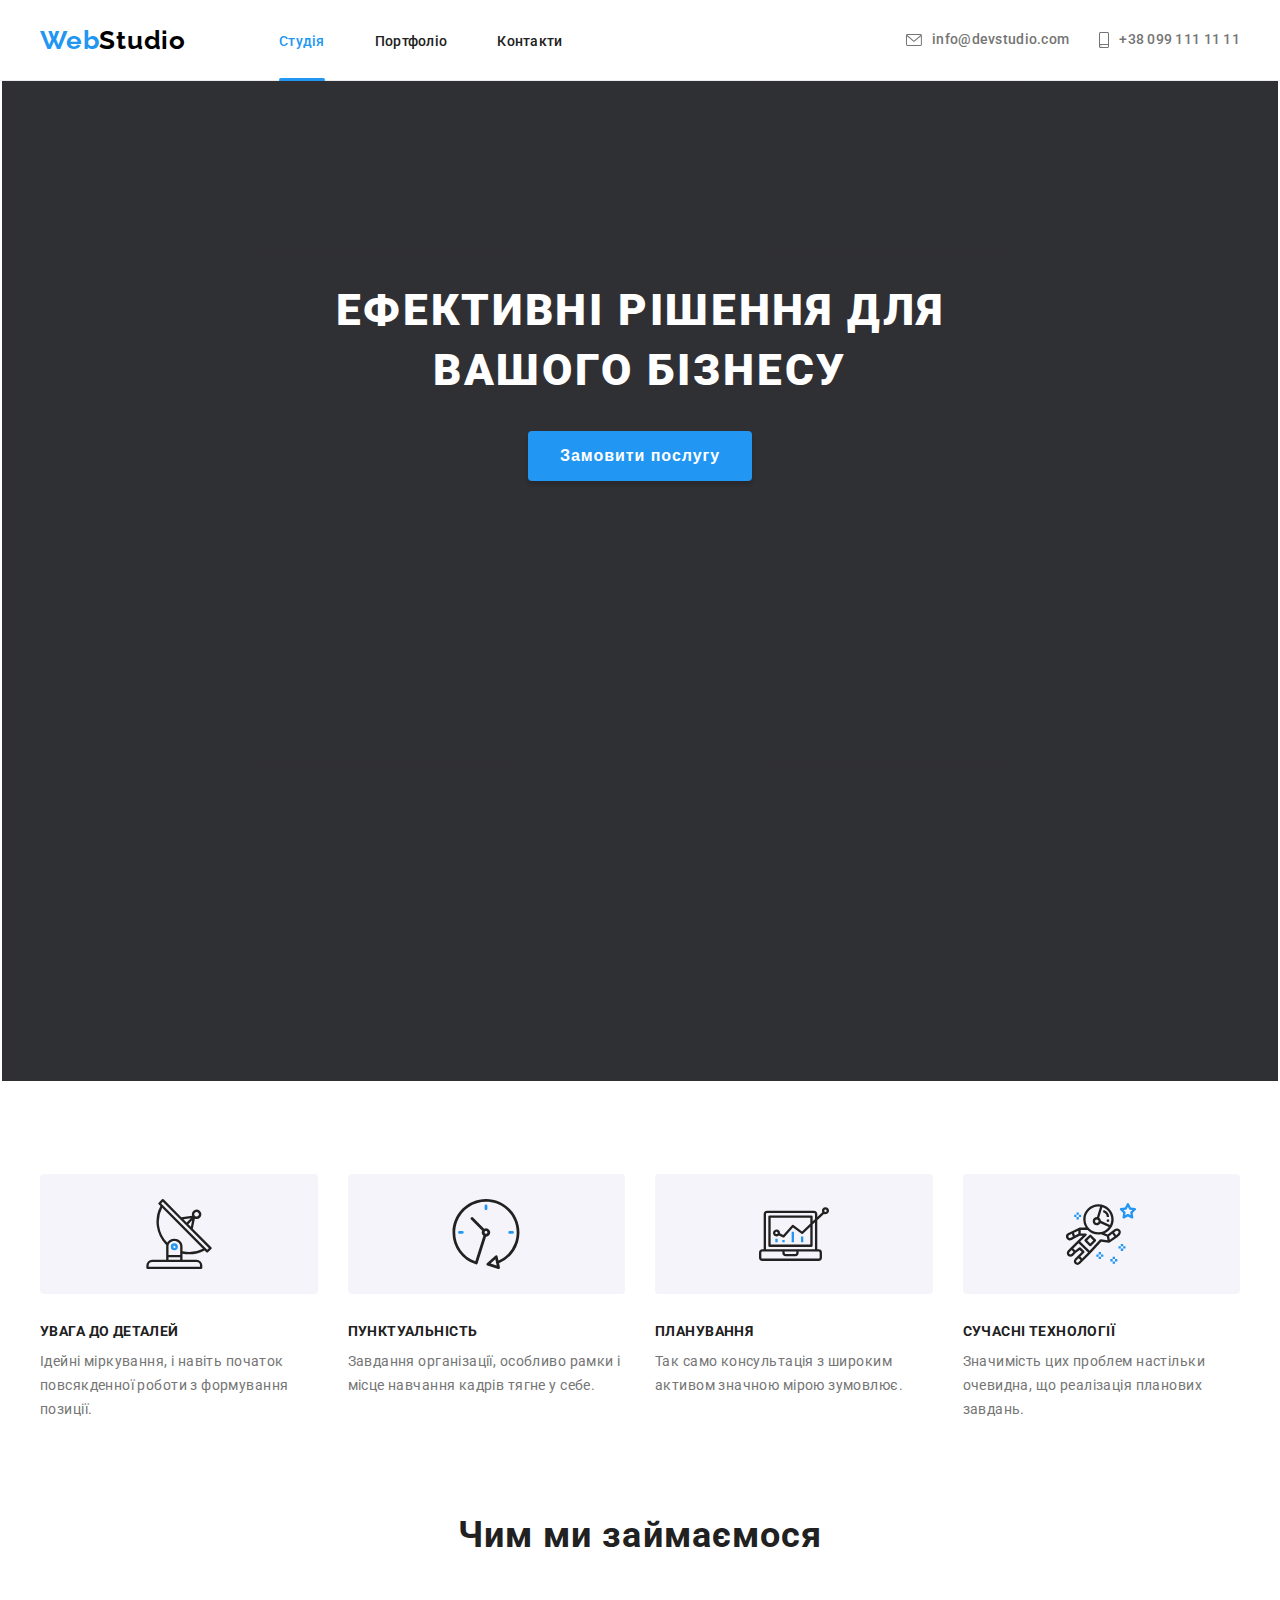
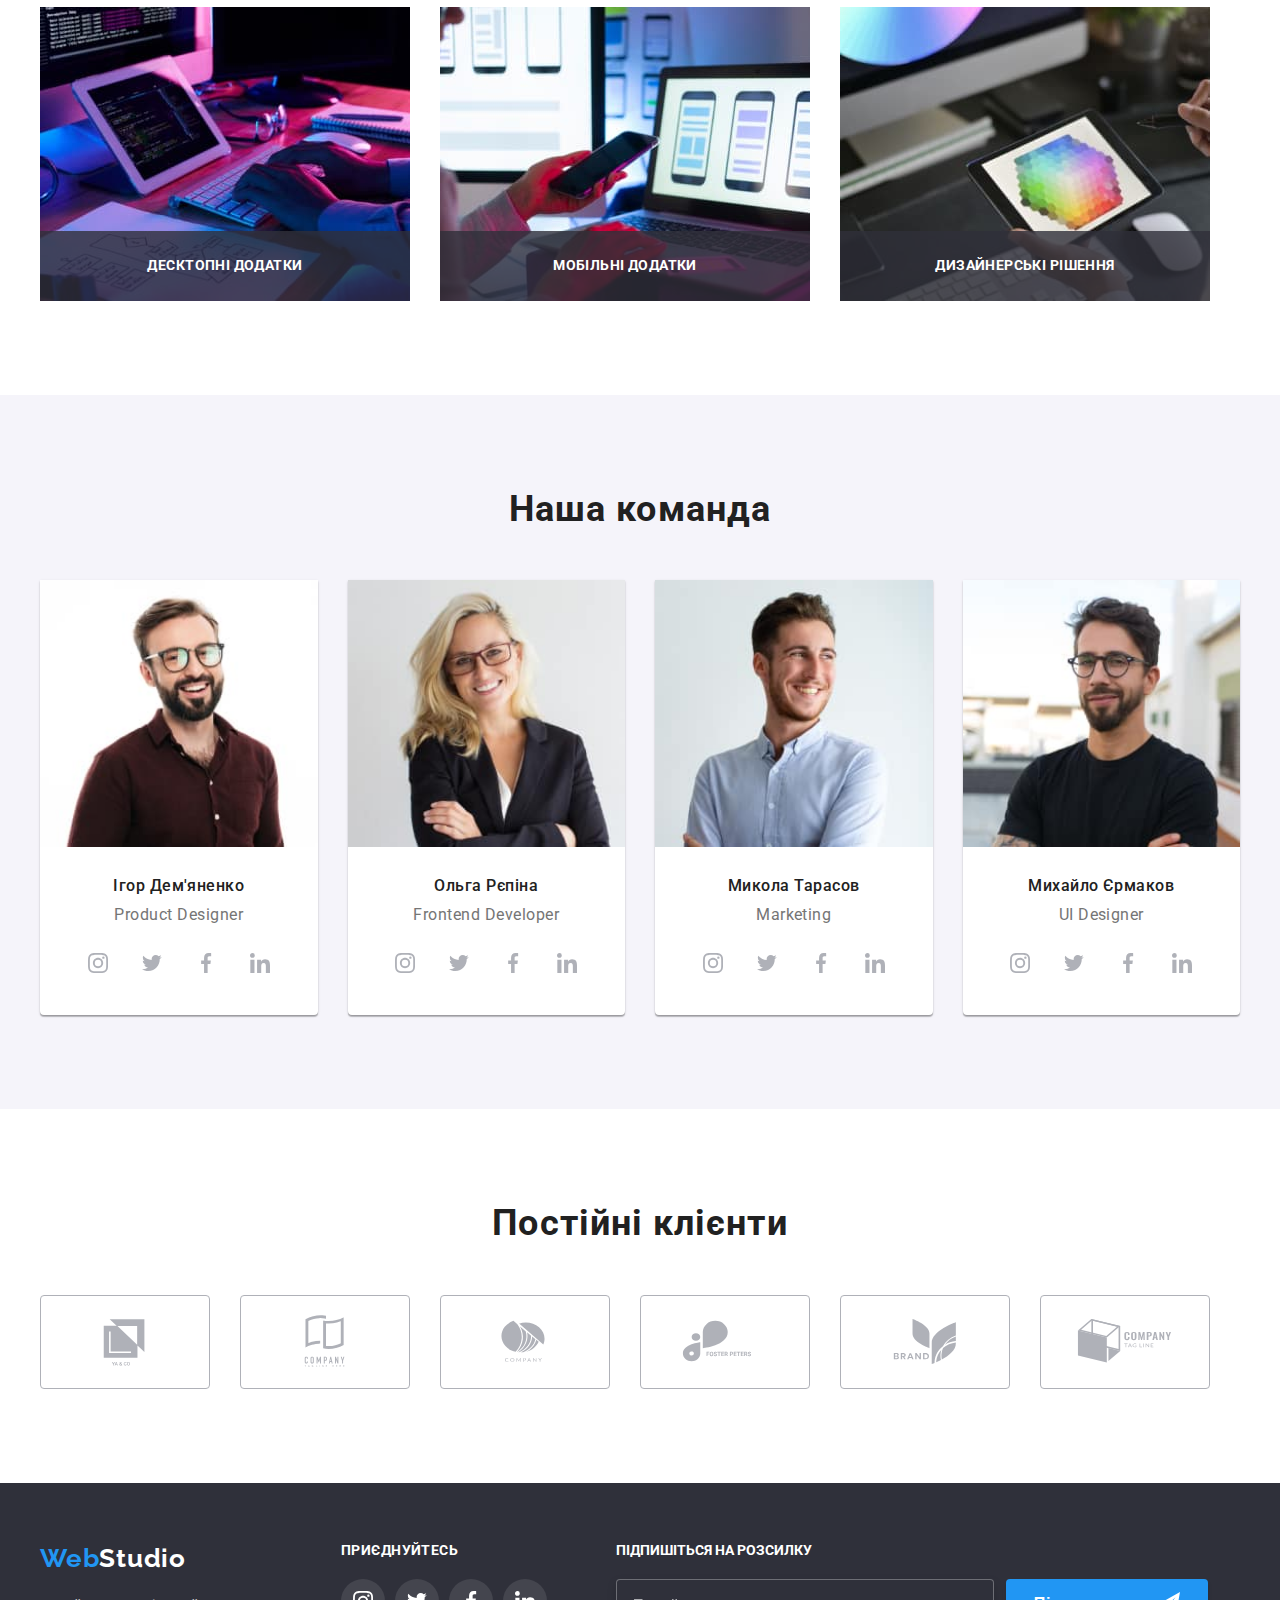
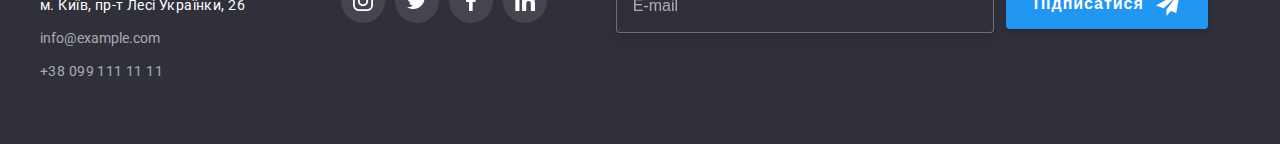
==== commit 4546f941: "hw8" ====
--- a/index.html
+++ b/index.html
@@ -64,7 +64,7 @@
         <div class="mobile-menu is-hidden" data-menu>
           <div class="mobile-menu-container">
             <button type="button" class="mobile-menu__button" data-menu-close>
-              <svg class="mobile-menu__close-icon" width="19" height="19">
+              <svg class="mobile-menu__close-icon" width="40" height="40">
                 <use href="./images/icons.svg#icon-close-black"></use>
               </svg>
             </button>
@@ -80,31 +80,33 @@
                 <a href="" class="mobile-menu__link-nav">Контакти</a>
               </li>
             </ul>
-            <ul class="mobile-menu__list-connect">
-              <li class="mobile-menu__item-connect">
-                <a href="+380961111111" class="mobile-menu__link-connect-blue">+38 096 111 11 11</a>
-              </li>
-              <li class="mobile-menu__item-connect">
-                <a href="info@devstudio.com" class="mobile-menu__link-connect"
-                  >info@devstudio.com</a
-                >
-              </li>
-            </ul>
-            <ul class="mobile-menu__list-soc">
-              <li class="mobile-menu__item-soc">
-                <a href="" class="mobile-menu__link-soc">Instagram</a>
-              </li>
-              <li class="mobile-menu__item-soc">
-                <a href="" class="mobile-menu__link-soc">Twitter</a>
-              </li>
-
-              <li class="mobile-menu__item-soc">
-                <a href="" class="mobile-menu__link-soc">Facebook</a>
-              </li>
-              <li class="mobile-menu__item-soc">
-                <a href="" class="mobile-menu__link-soc-end">LinkedIn</a>
-              </li>
-            </ul>
+            <div class="mobile-menu__list-twise">
+              <ul class="mobile-menu__list-connect">
+                <li class="mobile-menu__item-connect">
+                  <a href="+380961111111" class="mobile-menu__link-connect-blue">+38 096 111 11 11</a>
+                </li>
+                <li class="mobile-menu__item-connect">
+                  <a href="info@devstudio.com" class="mobile-menu__link-connect"
+                    >info@devstudio.com</a
+                  >
+                </li>
+              </ul>
+              <ul class="mobile-menu__list-soc">
+                <li class="mobile-menu__item-soc">
+                  <a href="" class="mobile-menu__link-soc">Instagram</a>
+                </li>
+                <li class="mobile-menu__item-soc">
+                  <a href="" class="mobile-menu__link-soc">Twitter</a>
+                </li>
+  
+                <li class="mobile-menu__item-soc">
+                  <a href="" class="mobile-menu__link-soc">Facebook</a>
+                </li>
+                <li class="mobile-menu__item-soc">
+                  <a href="" class="mobile-menu__link-soc-end">LinkedIn</a>
+                </li>
+              </ul>
+            </div>
           </div>
         </div>
       </div>
@@ -176,7 +178,7 @@
                 <h3 class="about-title-next">Десктопні додатки</h3>
               </div>
               <picture>
-                <source srcset=" ./images/about1-desk-1x.jpeg" 1x,
+                <source srcset=" ./images/about1-desk-1x.jpeg 1x,
                 ./images/about1-desk-2x.jpeg 2x" media="(min-width:1200px)" /> 
                 <img src="./images/img1.jpg" alt="Програміст, что працює з кодом" width="370" />
               </picture>
@@ -186,7 +188,7 @@
                 <h3 class="about-title-next">Мобільні додатки</h3>
               </div>
               <picture>
-                <source srcset=" ./images/about2-desk-1x.jpeg" 1x,
+                <source srcset=" ./images/about2-desk-1x.jpeg 1x,
                 ./images/about2-desk-2x.jpeg 2x" media="(min-width:1200px)" /> 
                 <img
                 src="./images/img2.jpg"
@@ -200,7 +202,7 @@
                 <h3 class="about-title-next">Дизайнерські рішення</h3>
               </div>
               <picture>
-                <source srcset=" ./images/about3-desk-1x.jpeg" 1x,
+                <source srcset=" ./images/about3-desk-1x.jpeg 1x,
                 ./images/about3-desk-2x.jpeg 2x" media="(min-width:1200px)" /> 
                 <img
                 src="./images/img3.jpg"
@@ -218,11 +220,11 @@
           <ul class="team-list centered">
             <li class="team-item">
               <picture>
-                <source srcset=" ./images/igordemyanenko-desk-1x.jpg" 1x,
+                <source srcset=" ./images/igordemyanenko-desk-1x.jpg 1x,
                 ./images/igordemyanenko-desk-2x.jpg 2x" media="(min-width:1200px)" /> <source
-                srcset=" ./images/igordemyanenko-tab-1x.jpg" 1x, ./images/igordemyanenko-tab-2x.jpg
+                srcset=" ./images/igordemyanenko-tab-1x.jpg 1x, ./images/igordemyanenko-tab-2x.jpg
                 2x" media="(min-width:768px)" /> <source srcset="
-                ./images/igordemyanenko-mob-1x.jpg" 1x, ./images/igordemyanenko-mob-2x.jpg 2x"
+                ./images/igordemyanenko-mob-1x.jpg 1x, ./images/igordemyanenko-mob-2x.jpg 2x"
                 media="(min-width:480px)" />
                 <img src="./images/ihor_demyanenko.jpg" alt="Фото Ігора Дем'яненка" width="270" />
               </picture>
@@ -263,11 +265,11 @@
             </li>
             <li class="team-item">
               <picture>
-                <source srcset=" ./images/olgarepina-desk-1x.jpg" 1x,
+                <source srcset=" ./images/olgarepina-desk-1x.jpg 1x,
                 ./images/olgarepina-desk-2x.jpg 2x" media="(min-width:1200px)" /> <source
-                srcset=" ./images/olgarepina-tab-1x.jpg" 1x, ./images/olgarepina-tab-2x.jpg
+                srcset=" ./images/olgarepina-tab-1x.jpg 1x, ./images/olgarepina-tab-2x.jpg
                 2x" media="(min-width:768px)" /> <source srcset="
-                ./images/olgarepina-mob-1x.jpg" 1x, ./images/olgarepina-mob-2x.jpg 2x"
+                ./images/olgarepina-mob-1x.jpg 1x, ./images/olgarepina-mob-2x.jpg 2x"
                 media="(min-width:480px)" />
                 <img src="./images/olga_repina.jpg" alt="Фото Ольги Репіної" width="270" />
               </picture>
@@ -308,11 +310,11 @@
             </li>
             <li class="team-item">
               <picture>
-                <source srcset=" ./images/mikolatarasov-desk-1x.jpg" 1x,
+                <source srcset=" ./images/mikolatarasov-desk-1x.jpg 1x,
                 ./images/mikolatarasov-desk-2x.jpg 2x" media="(min-width:1200px)" /> <source
-                srcset=" ./images/mikolatarasov-tab-1x.jpg" 1x, ./images/mikolatarasov-tab-2x.jpg
+                srcset=" ./images/mikolatarasov-tab-1x.jpg 1x, ./images/mikolatarasov-tab-2x.jpg
                 2x" media="(min-width:768px)" /> <source srcset="
-                ./images/mikolatarasov-mob-1x.jpg" 1x, ./images/mikolatarasov-mob-2x.jpg 2x"
+                ./images/mikolatarasov-mob-1x.jpg 1x, ./images/mikolatarasov-mob-2x.jpg 2x"
                 media="(min-width:480px)" />
                 <img src="./images/mikola_tarasov.jpg" alt="Фото Миколи Тарасова" width="270" />
               </picture>
@@ -353,11 +355,11 @@
             </li>
             <li class="team-item">
               <picture>
-                <source srcset=" ./images/mixailermakov-desk-1x.jpg" 1x,
+                <source srcset=" ./images/mixailermakov-desk-1x.jpg 1x,
                 ./images/mixailermakov-desk-2x.jpg 2x" media="(min-width:1200px)" /> <source
-                srcset=" ./images/mixailermakov-tab-1x.jpg" 1x, ./images/mixailermakov-tab-2x.jpg
+                srcset=" ./images/mixailermakov-tab-1x.jpg 1x, ./images/mixailermakov-tab-2x.jpg
                 2x" media="(min-width:768px)" /> <source srcset="
-                ./images/mixailermakov-mob-1x.jpg" 1x, ./images/mixailermakov-mob-2x.jpg 2x"
+                ./images/mixailermakov-mob-1x.jpg 1x, ./images/mixailermakov-mob-2x.jpg 2x"
                 media="(min-width:480px)" />
                 <img src="./images/michaylo_yermakov.jpg" alt="Фото Михайла Єрмакова" width="270" />
               </picture>
@@ -538,7 +540,7 @@
         <p class="modal-title">Залиште свої дані, ми вам передзвонимо</p>
         <form class="modal-form">
           <div class="input-field">
-            <label><span class="input-title">Імя</span></label>
+            <label class="input-ram"><span class="input-title">Імя</span></label>
             <div class="input-wrap">
               <input type="text" class="form-input" name="user-name" placeholder="" required />
               <svg class="input-icon" width="18" height="18">
@@ -547,7 +549,7 @@
             </div>
           </div>
           <div class="input-field">
-            <label><span class="input-title">Телефон</span></label>
+            <label class="input-ram"><span class="input-title">Телефон</span></label>
             <div class="input-wrap">
               <input
                 type="tel"
@@ -566,7 +568,7 @@
             </div>
           </div>
           <div class="input-field">
-            <label><span class="input-title">Пошта</span> </label>
+            <label class="input-ram"><span class="input-title">Пошта</span> </label>
             <div class="input-wrap">
               <input type="email" class="form-input" name="user-email" placeholder="" required />
               <svg class="input-icon" width="18" height="18">
@@ -574,7 +576,7 @@
               </svg>
             </div>
           </div>
-          <div class="input-field">
+          <div class="input-field "> 
             <label for="user-comment" class="input-title">Коментар</label>
             <textarea
               name="user-comment"
--- a/css/main.min.css
+++ b/css/main.min.css
@@ -1 +1 @@
-html{box-sizing:border-box}p,h1,h2,h3,h4,h5,h6{margin:0}ul{margin:0;padding-left:0;list-style:none}button{cursor:pointer}address{font-style:normal}body{margin:0;font-family:"Roboto",sans-serif;color:var(--color-h)}body body.modal-open{height:100vh;overflow-y:hidden}body body.modal-open.modal-open{height:100vh;overflow:hidden}body.modal-open{height:100vh;overflow:hidden}img{display:block;width:100%;max-width:100%;height:auto}a{text-decoration:none}.link{text-decoration:none}.centered{text-align:center}:root{--color-text: #757575;--color-h: #212121;--white-color-text: #FFFFFF;--accent: #2196F3;--logo-color: #000000;--darc-bgc: #2F303A;--second-bgc: #F5F5F5;--third-bgc-color: #F5F4FA;--icon-color: #AFB1B8;--modal-color:rgba(117, 117, 117, 0.5);--bord-color: rgba(33, 33, 33, 0.2);--placehold-color: rgba(255, 255, 255, 0.6);--black-back: rgba(0, 0, 0, 0.2);--regular-size: 12px;--king-size: 16px;--low-size: 14px;--title-size: 36px;--modal-size: 20px;--head-size: 26px;--weight-one: 700;--weight-two: 400;--weight-three: 500}.visually-hidden{position:absolute !important;clip:rect(1px 1px 1px 1px);clip:rect(1px, 1px, 1px, 1px);padding:0 !important;border:0 !important;height:1px !important;width:1px !important;overflow:hidden}.page-header{background-color:var(--white-color-text);border-bottom:1px solid #ececec}.header-container{display:flex;justify-content:space-between}@media screen and (min-width: 768px){.header-container{justify-content:flex-start}}.list-adress{display:none;align-items:center;padding-right:0;margin-left:auto}.list-adress .list-adress__item:not(:last-child){margin-right:30px}@media screen and (min-width: 768px){.list-adress{display:block}.list-adress .list-adress__item:not(:last-child){margin-right:0px}}@media screen and (min-width: 1200px){.list-adress{display:flex}.list-adress .list-adress__item:not(:last-child){margin-right:30px}}.navigation{display:flex;align-items:center}.header-list{display:none;align-items:center}.header-list .header-list__item:not(:last-child){margin-right:50px}@media screen and (min-width: 768px){.header-list{display:flex;padding-right:80px}}@media screen and (min-width: 1200px){.header-list{padding-right:318px}}.header-list__link,.header-list__link-blue{padding-top:32px;padding-bottom:32px;transition-property:color;transition-duration:250ms;transition-timing-function:cubic-bezier(0.4, 0, 0.2, 1)}.header-list__link-blue{position:relative}.header-list__link-blue::after{content:" ";position:absolute;display:block;width:100%;height:4px;background:var(--accent);border-radius:2px;top:77px;left:0;background-size:contain;transform:translateY()}.list-adress .list-adress__item,.header-list .header-list__item{display:block}.header-list__item{list-style:none}.header-list .header-list__item,.list-adress .header-list__item{text-align:center}.studio{margin-left:0}.logo,.logo-white,.logo__logo-bleck{margin-right:0;padding-right:0}.logo{display:block;font-family:"Raleway";font-weight:var(--weight-one);font-size:24px;line-height:1.16;letter-spacing:.03em;color:var(--accent);padding-top:16px;padding-bottom:16px;margin-right:0;text-decoration:none}.logo:hover,.logo:focus{color:var(--accent)}@media screen and (min-width: 1200px){.logo{font-size:var(--head-size);line-height:1.19}}.logo__logo-bleck{color:var(--logo-color);font-family:Raleway;font-size:var(--head-size);line-height:1.19;letter-spacing:.03em;margin-right:0;transition-property:color;transition-duration:250ms;transition-timing-function:cubic-bezier(0.4, 0, 0.2, 1)}.logo__logo-bleck:hover,.logo__logo-bleck:focus{color:var(--accent)}.logo-white{color:var(--white-color-text);font-family:Raleway;font-size:var(--head-size);line-height:1.19;letter-spacing:.03em;transition-property:color;transition-duration:250ms;transition-timing-function:cubic-bezier(0.4, 0, 0.2, 1)}.logo-white:hover,.logo-white:focus{color:var(--accent)}@media screen and (min-width: 768px){.logo-top{margin-right:88px}}@media screen and (min-width: 1200px){.logo-top{margin-right:93px}}.header-list__link{font-weight:var(--weight-three);font-size:var(--low-size);line-height:1.14;letter-spacing:.02em;color:var(--color-h)}.header-list__link:hover,.header-list__link:focus{color:var(--accent)}.header-list__link-blue{font-weight:var(--weight-three);font-size:var(--low-size);line-height:1.14;letter-spacing:.02em;color:var(--accent)}.header-list__link-blue:hover,.header-list__link-blue:focus{color:var(--accent)}.list-adress__link-mail{display:flex;font-weight:var(--weight-three);font-size:var(--low-size);line-height:1.14;letter-spacing:.02em;color:var(--color-text);margin-left:0;align-items:center;justify-content:center;padding-top:21px;margin-bottom:10px;transition-property:color;transition-duration:250ms;transition-timing-function:cubic-bezier(0.4, 0, 0.2, 1)}.list-adress__link-mail:hover,.list-adress__link-mail:focus{color:var(--accent)}@media screen and (min-width: 1200px){.list-adress__link-mail{padding-top:32px;padding-bottom:32px;margin-bottom:0}}.list-adress__link-phone{display:flex;font-weight:var(--weight-three);font-size:var(--low-size);line-height:1.14;letter-spacing:.02em;color:var(--color-text);align-items:center;justify-content:left;padding-bottom:21px;transition-property:color;transition-duration:250ms;transition-timing-function:cubic-bezier(0.4, 0, 0.2, 1)}.list-adress__link-phone:hover,.list-adress__link-phone:focus{color:var(--accent)}@media screen and (min-width: 1200px){.list-adress__link-phone{padding-top:32px;padding-bottom:32px;justify-content:center}}.header-mail{font-weight:var(--weight-three);font-size:var(--low-size);line-height:1.14;letter-spacing:.02em;color:var(--color-text)}.list-adress__icon{margin-right:10px;fill:currentColor}.header-burger{border:none;font:inherit;color:0;background-color:rgba(0,0,0,0);padding-top:10px;padding-bottom:10px}@media screen and (min-width: 768px){.header-burger{display:none}}.hero{display:block;background-color:#303030;background-image:linear-gradient(rgba(47, 48, 58, 0.4), rgba(47, 48, 58, 0.4)),url(../images/hero-mobile.jpg);background-repeat:no-repeat;background-position:center;text-align:center;padding-top:118px;padding-bottom:118px;height:400px;width:calc(100% - 4px);background-size:cover;margin-left:auto;margin-right:auto;position:relative}@media(min-device-pixel-ratio: 2),(-webkit-min-device-pixel-ratio: 2),(min-resolution: 192dpi),(min-resolution: 2dppx){.hero{background-image:linear-gradient(rgba(47, 48, 58, 0.4), rgba(47, 48, 58, 0.4)),url(../images/Header2xmobile.jpg)}}@media screen and (min-width: 480px){.hero{min-width:480px}}@media screen and (min-width: 480px)and (min-device-pixel-ratio: 2),screen and (min-width: 480px)and (-webkit-min-device-pixel-ratio: 2),screen and (min-width: 480px)and (min-resolution: 192dpi),screen and (min-width: 480px)and (min-resolution: 2dppx){.hero{background-image:linear-gradient(rgba(47, 48, 58, 0.4), rgba(47, 48, 58, 0.4)),url(../images/Header2xmobile.jpg)}}@media screen and (min-width: 768px){.hero{min-width:768px;background-image:linear-gradient(rgba(47, 48, 58, 0.4), rgba(47, 48, 58, 0.4)),url(../images/hero-tablet.jpg)}}@media screen and (min-width: 768px)and (min-device-pixel-ratio: 2),screen and (min-width: 768px)and (-webkit-min-device-pixel-ratio: 2),screen and (min-width: 768px)and (min-resolution: 192dpi),screen and (min-width: 768px)and (min-resolution: 2dppx){.hero{background-image:linear-gradient(rgba(47, 48, 58, 0.4), rgba(47, 48, 58, 0.4)),url(../images/Header2xtablet.jpg)}}@media screen and (min-width: 1200px){.hero{padding-top:200px;padding-bottom:200px;height:600px;max-width:1600px;background-image:linear-gradient(rgba(47, 48, 58, 0.4), rgba(47, 48, 58, 0.4)),url(../images/hero4.jpg)}}@media screen and (min-width: 1200px)and (min-device-pixel-ratio: 2),screen and (min-width: 1200px)and (-webkit-min-device-pixel-ratio: 2),screen and (min-width: 1200px)and (min-resolution: 192dpi),screen and (min-width: 1200px)and (min-resolution: 2dppx){.hero{background-image:linear-gradient(rgba(47, 48, 58, 0.4), rgba(47, 48, 58, 0.4)),url(../images/header2xdesktop.jpg)}}.hero-title{font-weight:900;font-size:26px;line-height:1.61;text-align:center;letter-spacing:.06em;display:block;color:var(--white-color-text);margin-left:auto;margin-right:auto;margin-bottom:30px;justify-content:center;max-width:360px}@media screen and (min-width: 1200px){.hero-title{font-size:44px;line-height:1.36;min-width:696px}}.advances{padding-bottom:60px;padding-top:60px;display:flex}@media screen and (min-width: 1200px){.advances{padding-top:93px;padding-bottom:93px}}.advances-item{width:100%}@media screen and (min-width: 768px){.advances-item{width:calc((100% - 30px)/2)}}@media screen and (min-width: 1200px){.advances-item{width:calc((100% - 90px)/4)}}.advances-title{font-weight:700;font-size:var(--low-size);line-height:1.14;letter-spacing:.03em;text-transform:uppercase;color:var(--color-h);margin-bottom:10px;margin-top:0;text-align:center}@media screen and (min-width: 768px){.advances-title{text-align:left}}.advances-text{font-size:var(--low-size);line-height:1.71;letter-spacing:.03em;color:var(--color-text)}.advances-list{display:flex;flex-wrap:wrap;gap:30px;justify-content:center;margin:0;padding-left:0}.advances-box{height:120px;background-color:var(--third-bgc-color);margin-bottom:30px;justify-content:center;align-items:center;display:flex;border-radius:4px}.about{padding-bottom:94px;display:flex;font-size:var(--title-size)}@media screen and (max-width: 1199px){.about{display:none}}.about-title{font-weight:700;font-size:var(--title-size);line-height:1.16;letter-spacing:.03em;color:var(--color-h);margin-bottom:50px;text-align:center}.about-list{list-style:none;display:flex;gap:30px}.about-item{display:flex;position:relative}.about-box{position:absolute;display:inline-block;width:370px;height:70px;background:rgba(47,48,58,.8);bottom:0}.about-title-next{position:absolute;display:inline-block;font-weight:700;font-size:var(--low-size);line-height:1,14;letter-spacing:.03em;text-transform:uppercase;color:var(--white-color-text);top:50%;left:50%;transform:translate(-50%, -50%)}.team{padding-top:60px;padding-bottom:60px;display:flex;background-color:var(--third-bgc-color)}@media screen and (min-width: 1200px){.team{padding-top:94px;padding-bottom:94px}}.team-list{display:flex;flex-wrap:wrap;gap:30px}.team-item{list-style:none;display:block;box-shadow:0px 1px 3px rgba(0,0,0,.12),0px 1px 1px rgba(0,0,0,.14),0px 2px 1px rgba(0,0,0,.2);border-radius:0px 0px 4px 4px;background-color:var(--white-color-text);width:100%}@media screen and (min-width: 768px){.team-item{width:calc((100% - 30px)/2)}}@media screen and (min-width: 1200px){.team-item{width:calc((100% - 90px)/4)}}.team-title-all{font-weight:var(--weight-one);font-size:28px;line-height:1.17;text-align:center;letter-spacing:.03em;margin-bottom:30px;color:var(--color-h)}@media screen and (min-width: 1200px){.team-title-all{font-size:var(--title-size);line-height:1.16;margin-bottom:50px}}.team-title{font-weight:var(--weight-three);font-size:var(--king-size);line-height:1.18;letter-spacing:.03em;color:var(--color-h);margin-bottom:10px}.team-text{font-size:var(--king-size);line-height:1.18;letter-spacing:.03em;color:var(--color-text);margin-bottom:16px}.team-box{padding-top:30px;padding-bottom:30px}.team-link-soc{height:44px;width:44px;border-radius:50%;display:flex;align-items:center;justify-content:center;transition-property:background-color,color,box-shadow,fill;transition-duration:250ms;transition-timing-function:cubic-bezier(0.4, 0, 0.2, 1)}.team-link-soc:hover,.team-link-soc:focus{background-color:var(--accent);border-radius:50%}.team-soc{display:flex;justify-content:center;gap:10px}.team-soc-icon{fill:var(--icon-color);transition-property:background-color,color,box-shadow,fill;transition-duration:250ms;transition-timing-function:cubic-bezier(0.4, 0, 0.2, 1)}.team-link-soc:hover .team-soc-icon,.team-link-soc:focus .team-soc-icon{fill:var(--white-color-text)}.clients{padding-top:60px;padding-bottom:60px}@media screen and (min-width: 1200px){.clients{padding-top:94px;padding-bottom:94px}}.client-title-all{font-weight:var(--weight-one);font-size:28px;line-height:1.17;text-align:center;letter-spacing:.03em;color:var(--color-h);margin-bottom:30px}@media screen and (min-width: 1200px){.client-title-all{font-size:var(--title-size);line-height:1.16;margin-bottom:50px}}.client-list{display:flex;gap:30px;flex-wrap:wrap;justify-content:center;max-width:1170px;margin:0;padding-left:0}.client-item{width:calc((100% - 30px)/2);text-align:center}@media screen and (min-width: 768px){.client-item{width:calc((100% - 60px)/3)}}@media screen and (min-width: 1200px){.client-item{width:calc((100% - 150px)/6)}}.client-link{height:92px;border:1px solid var(--icon-color);justify-content:center;align-items:center;border-radius:4px;display:flex;transition-property:border,fill;transition-duration:250ms;transition-timing-function:cubic-bezier(0.4, 0, 0.2, 1)}.client-link:hover,.client-link:focus{border:1px solid var(--accent)}.client-icon{fill:var(--icon-color);transition-property:border,fill;transition-duration:250ms;transition-timing-function:cubic-bezier(0.4, 0, 0.2, 1)}.client-link:hover .client-icon,.client-link:focus .client-icon{fill:var(--accent)}.but-projects{padding:60px 0}@media screen and (min-width: 1200px){.but-projects{padding-top:94px}}.but-projects__list{list-style:none;margin-bottom:40px;align-items:flex-start;display:flex;justify-content:flex-start;gap:8px;flex-wrap:wrap}@media screen and (min-width: 768px){.but-projects__list{margin-bottom:30px;justify-content:center}}@media screen and (min-width: 1200px){.but-projects__list{margin-bottom:50px;justify-content:center}}.menu.center{justify-content:center}.but-projects__item{background-color:var(--second-bgc);display:inline-block}.projects-list__top{position:relative;overflow:hidden;display:block;-o-object-fit:fill;object-fit:fill}.projects-list__top-text{display:flex;position:absolute;width:100%;height:100%;left:0;top:0;font-weight:var(--weight-two);font-size:12px;line-height:1.55;letter-spacing:.03em;color:var(--white-color-text);background:rgba(33,150,243,.9);padding-left:63px;padding-right:63px;align-items:center;transform:translateY(100%);transition-property:transform;transition-duration:250ms;transition-timing-function:cubic-bezier(0.4, 0, 0.2, 1)}.projects-list__item:hover .projects-list__top-text{transform:translateY(0)}.projects-list__item:focus .projects-list__top-text{transform:translateY(0)}@media screen and (min-width: 480px){.projects-list__top-text{font-size:18px}}.projects-list__title{font-family:"Roboto";font-weight:var(--weight-one);font-size:18px;line-height:2;letter-spacing:.06em;color:var(--color-h);margin-bottom:4px}.projects-list__text{font-family:"Roboto";font-style:normal;font-size:16px;line-height:1.87;letter-spacing:.03em;color:var(--color-text)}.projects-list{list-style:none;display:flex;flex-wrap:wrap;gap:30px;justify-content:center}.projects-list__link{display:block}.projects-list__item{display:block;transition-property:box-shadow;transition-duration:250ms;transition-timing-function:cubic-bezier(0.4, 0, 0.2, 1)}.projects-list__item:hover,.projects-list__item:focus{box-shadow:0px 1px 1px rgba(0,0,0,.12),0px 4px 4px rgba(0,0,0,.06),1px 4px 6px rgba(0,0,0,.16)}@media screen and (min-width: 768px){.projects-list__item{width:calc((100% - 30px)/2)}}@media screen and (min-width: 1200px){.projects-list__item{width:calc((100% - 60px)/3)}}.projects-list__borders{display:block;border-bottom:1px solid #eee;border-left:1px solid #eee;border-right:1px solid #eee;padding-top:20px;padding-bottom:20px;padding-left:24px;padding-right:20px}.footer{background-color:var(--darc-bgc);padding-top:60px;padding-bottom:60px}.footer-conteiner{display:block}@media screen and (min-width: 768px){.footer-conteiner{display:flex;flex-wrap:wrap}}.footer-logo-address{width:231px;margin-bottom:60px;text-align:center;margin-left:auto;margin-right:auto}@media screen and (min-width: 1200px){.footer-logo-address{margin-bottom:0;margin-right:70px;text-align:left}}.logfut{font-size:24px;line-height:1.16;margin-bottom:20px}@media screen and (min-width: 768px){.logfut{padding-top:0}}@media screen and (min-width: 1200px){.logfut{font-size:26px;line-height:1.19;padding-bottom:0}}.footer-adress{font-style:normal}.footer-item{display:block}.footer-list .footer-item:not(:last-child){padding-bottom:9px}.link-phone{padding-bottom:0}.footer-link-adress{font-weight:var(--weight-two);font-size:var(--low-size);line-height:1.71;letter-spacing:.03em;color:var(--white-color-text);transition-property:color;transition-duration:250ms;transition-timing-function:cubic-bezier(0.4, 0, 0.2, 1)}.footer-link-adress:hover,.footer-link-adress:focus{color:var(--accent)}.footer-link-mail{font-family:"Roboto";font-weight:var(--weight-two);font-size:var(--low-size);line-height:1.71;color:var(--placehold-color);transition-property:color;transition-duration:250ms;transition-timing-function:cubic-bezier(0.4, 0, 0.2, 1)}.footer-link-mail:hover,.footer-link-mail:focus{color:var(--accent)}.footer-link-phone{font-family:"Roboto";font-weight:var(--weight-two);font-size:var(--low-size);line-height:1.71;letter-spacing:.03em;color:var(--placehold-color);transition-property:color;transition-duration:250ms;transition-timing-function:cubic-bezier(0.4, 0, 0.2, 1)}.footer-link-phone:hover,.footer-link-phone:focus{color:var(--accent)}.logo-address{margin-right:70px}.footer-soc-list{display:flex;gap:10px}.footer-link-soc{height:44px;width:44px;border-radius:50%;display:flex;background-color:rgba(255,255,255,.1);align-items:center;justify-content:center;transition-property:background-color,box-shadow;transition-duration:250ms;transition-timing-function:cubic-bezier(0.4, 0, 0.2, 1)}.footer-link-soc:hover,.footer-link-soc:focus{background-color:var(--accent);box-shadow:0px 4px 4px 0px rgba(0,0,0,.2509803922)}.footer-soc-text{font-weight:var(--weight-one);font-size:var(--low-size);line-height:1.14;letter-spacing:.03em;text-transform:uppercase;color:var(--white-color-text);margin-bottom:20px}.footer-soc-icon{fill:var(--white-color-text);transition-property:fill;transition-duration:250ms;transition-timing-function:cubic-bezier(0.4, 0, 0.2, 1)}.footer-link-soc:hover .footer-soc-icon,.footer-link-soc:focus .footer-soc-icon{fill:var(--white-color-text)}.footer-join{margin-bottom:60px;text-align:center;width:206px;margin-left:auto;margin-right:auto}@media screen and (min-width: 1200px){.footer-join{text-align:left;margin-left:0;margin-top:12px;margin-bottom:0px}}.logo-address{margin-right:70px}.container{width:100%;padding-left:15px;padding-right:15px;margin-left:auto;margin-right:auto}@media screen and (min-width: 480px){.container{width:480px}}@media screen and (min-width: 768px){.container{width:768px}}@media screen and (min-width: 1200px){.container{width:1200px}}.mobile-menu{position:fixed;top:0;left:0;background-color:#fff;width:100%;height:100%;z-index:1}@media screen and (min-width: 768px){.mobile-menu{display:none}}.mobile-menu-container{display:flex;flex-direction:column;justify-content:space-between;min-height:100%;position:relative;max-width:480px;padding-left:40px;padding-right:15px}.mobile-menu__button{display:block;position:absolute;top:10px;right:10px;width:40px;height:40px;background:var(--white-color-text);border:1px solid #fff;border-radius:50%}.mobile-menu__close-icon{position:absolute;fill:var(--logo-color);top:50%;left:50%;transform:translate(-50%, -50%);transition-property:fill;transition-duration:250ms;transition-timing-function:cubic-bezier(0.4, 0, 0.2, 1)}.mobile-menu__close-icon:hover,.mobile-menu__close-icon:focus{fill:var(--accent)}.mobile-menu__list-nav{margin-top:38px;margin-bottom:302px}.mobile-menu__link-nav{font-weight:500;font-size:40px;line-height:1.17;letter-spacing:.02em;color:#212121}.mobile-menu__link-nav-blue{font-weight:500;font-size:40px;line-height:1.17;letter-spacing:.02em;color:#2196f3}.mobile-menu__list-connect{margin-bottom:64px}.mobile-menu__item-connect:not(:last-child){margin-bottom:32px}.mobile-menu__link-connect-blue{font-weight:500;font-size:34px;line-height:40px;letter-spacing:.02em;color:#2196f3}.mobile-menu__link-connect{font-weight:500;font-size:24px;line-height:1.16;letter-spacing:.02em;color:#757575}.mobile-menu__list-soc{display:flex;margin-bottom:48px;justify-content:flex-start;flex-wrap:wrap}.mobile-menu__list-soc .mobile-menu__item-soc:not(:last-child){margin-right:20px}.mobile-menu__link-soc{position:relative;font-weight:500;font-size:18px;line-height:1.22;letter-spacing:.02em;color:#2196f3}.mobile-menu__link-soc::after{content:" ";position:absolute;display:block;top:10px;left:calc(100% + 0px);background-size:contain;width:22px;height:1px;border:1px solid rgba(33,33,33,.2);transform:rotate(90deg)}.mobile-menu__link-soc-end{font-weight:500;font-size:18px;line-height:1.22;letter-spacing:.02em;color:#2196f3}.marg-x{margin-bottom:35.71px}.marg-y{margin-bottom:32px}.footer-post{display:block;text-align:center;margin-left:auto;margin-right:auto}@media screen and (min-width: 1200px){.footer-post{margin-top:12px;margin-right:0}}.footer-form{display:block}@media screen and (min-width: 1200px){.footer-form{display:flex}}.footer-wrap{position:relative;width:200px;margin:0 auto}.footer-btn{background:var(--accent);box-shadow:0px 4px 4px rgba(0,0,0,.15);border-radius:4px;padding-top:10px;padding-bottom:10px;padding-left:28px;padding-right:28px;font-weight:700;font-size:var(--king-size);line-height:1.87;align-items:center;text-align:justify;color:var(--white-color-text);letter-spacing:.06em;border:0;display:flex;gap:12px;transition-property:color,background,fill;transition-duration:250ms;transition-timing-function:cubic-bezier(0.4, 0, 0.2, 1)}.footer-btn:hover,.footer-btn:focus{background-color:var(--white-color-text);color:#188ce8}.fut-input-icon{fill:var(--white-color-text)}.footer-btn:hover .fut-input-icon,.footer-btn:focus .fut-input-icon{fill:var(--accent)}.footer-text-form{font-weight:700;font-size:var(--low-size);line-height:1.14;color:var(--white-color-text);margin-bottom:20px}@media screen and (min-width: 1200px){.footer-text-form{text-align:left}}.footer-input{background:var(--darc-bgc);border:1px solid rgba(255,255,255,.3);filter:drop-shadow(0px 4px 4px rgba(0, 0, 0, 0.15));border-radius:4px;width:calc(100% - 30px);height:50px;font-weight:700;font-size:var(--king-size);line-height:1.87;color:var(--white-color-text);padding-left:16px;margin-bottom:20px}@media screen and (min-width: 480px){.footer-input{width:450px}}@media screen and (min-width: 768px){.footer-input{max-width:450px}}@media screen and (min-width: 1200px){.footer-input{margin-bottom:0px;width:358px;margin-right:12px}}.footer-input::-moz-placeholder{font-weight:400;font-size:var(--king-size);line-height:1.25;display:flex;align-items:center;color:var(--placehold-color)}.footer-input:-ms-input-placeholder{font-weight:400;font-size:var(--king-size);line-height:1.25;display:flex;align-items:center;color:var(--placehold-color)}.footer-input::placeholder{font-weight:400;font-size:var(--king-size);line-height:1.25;display:flex;align-items:center;color:var(--placehold-color)}.form-input{padding-left:42px;box-sizing:border-box;width:100%;height:40px;border:1px solid var(--bord-color);border-radius:4px;font-weight:400;font-size:5px;line-height:1.16;color:var(--color-text)}.form-input::-moz-placeholder{font-weight:400;font-size:var(--regular-size);line-height:1.16;color:var(--color-text)}.form-input:-ms-input-placeholder{font-weight:400;font-size:var(--regular-size);line-height:1.16;color:var(--color-text)}.form-input::placeholder{font-weight:400;font-size:var(--regular-size);line-height:1.16;color:var(--color-text)}.form-input:focus{outline-color:var(--accent)}.form-input:focus+.input-icon{fill:var(--accent)}.modal-text{font-weight:400;font-size:var(--regular-size);line-height:1.16;letter-spacing:.01em;color:var(--modal-color)}.modal-text:focus{outline-color:var(--accent)}.check-text{height:24px;font-weight:400;font-size:7px;line-height:1.16;letter-spacing:.03em;color:var(--color-text);display:flex;align-items:center}.check-text span{width:16px;height:15px;border:2px solid #212121;border-radius:2px;display:flex;margin-right:7px;justify-content:center;font-weight:400;font-size:var(--low-size);line-height:1.71px;letter-spacing:.03em;color:var(--color-text);transition-property:background-color;transition-duration:250ms;transition-timing-function:cubic-bezier(0.4, 0, 0.2, 1)}.input-check:checked+.check-text span{background-color:var(--accent);border:none}.input-check:focus+.check-text span{border-color:var(--accent)}@media screen and (min-width: 480px){.check-text{font-size:var(--regular-size)}}@media screen and (min-width: 1200px){.check-text{font-size:var(--low-size);line-height:1.16}}.check-icon{fill:rgba(0,0,0,0);transition-property:fill;transition-duration:250ms;transition-timing-function:cubic-bezier(0.4, 0, 0.2, 1)}.input-check:checked+.check-text .check-icon{fill:var(--white-color-text)}.check-link{font-weight:400;font-size:7px;line-height:1.16;letter-spacing:.03em;-webkit-text-decoration-line:underline;text-decoration-line:underline;color:var(--accent);padding-left:3px}@media screen and (min-width: 480px){.check-link{font-size:var(--regular-size)}}@media screen and (min-width: 1200px){.check-link{font-size:var(--low-size);line-height:1.16}}.input-title{font-weight:400;font-size:var(--regular-size);line-height:1.16;color:var(--color-text);margin-bottom:4px;display:block}.modal-text{width:100%;height:120px;padding:12px 16px;margin-bottom:20px;border:1px solid var(--bord-color);border-radius:4px;resize:none;font-weight:400;font-size:var(--regular-size);line-height:1.16;color:var(--modal-color);display:block}.input-field:not(:last-child){margin-bottom:10px}.input-wrap{position:relative}.input-icon{position:absolute;top:50%;left:12px;transform:translateY(-50%)}.input-field-hidd{margin-bottom:30px;margin-left:auto;margin-right:auto;max-width:425px}.batton-form{font-weight:700;font-size:var(--king-size);line-height:30px;display:block;margin:0 auto;align-items:center;text-align:center;letter-spacing:.06em;color:var(--white-color-text);background:var(--accent);box-shadow:0px 4px 4px rgba(0,0,0,.15);border-radius:4px;padding:10px 52px;border:0;transition-property:color,background;transition-duration:250ms;transition-timing-function:cubic-bezier(0.4, 0, 0.2, 1)}.batton-form:hover,.batton-form:focus{color:#188ce8;background-color:var(--white-color-text)}.btn{display:inline-block;border-radius:4px;padding:10px 24px;font-weight:var(--weight-one);font-size:var(--king-size);line-height:1.87;letter-spacing:.06em;color:var(--white-color-text);background-color:var(--accent);box-shadow:0px 4px 4px rgba(0,0,0,.15);border:0;transition-property:background-color,color;transition-duration:250ms;transition-timing-function:cubic-bezier(0.4, 0, 0.2, 1)}.btn:hover,.btn:focus{background-color:var(--white-color-text);color:#188ce8}@media screen and (min-width: 1200px){.btn{padding:10px 32px}}.but-projects__button{display:inline-block;padding:6px 22px;font-family:"Roboto";font-size:var(--king-size);font-weight:500;line-height:1.62;text-align:center;letter-spacing:.03em;color:var(--color-h);background:var(--third-bgc-color);border-radius:4px;border:0;transition-property:background-color,color;transition-duration:250ms;transition-timing-function:cubic-bezier(0.4, 0, 0.2, 1)}.but-projects__button:hover,.but-projects__button:focus{color:var(--white-color-text);background:var(--accent);box-shadow:0px 3px 1px rgba(0,0,0,.1),0px 1px 2px rgba(0,0,0,.08),0px 2px 2px rgba(0,0,0,.12)}.backdrop{position:fixed;top:0;left:0;width:100%;height:100%;background-color:var(--black-back);display:block;transition-property:opacity,visibility;transition-duration:250ms;transition-timing-function:cubic-bezier(0.4, 0, 0.2, 1)}.modal{position:absolute;top:50%;left:50%;width:calc(100% - 30px);background:var(--white-color-text);box-shadow:0px 1px 3px rgba(0,0,0,.12),0px 1px 1px rgba(0,0,0,.14),0px 2px 1px rgba(0,0,0,.2);border-radius:4px;transform:translate(-50%, -50%) scale(1) rotate(0);transition:transform 250ms cubic-bezier(0.4, 0, 0.2, 1);padding:40px}.is-hidden .modal{transform:translate(-50%, -50%) scale(0.5) rotate(360deg);overflow:no-scroll}@media screen and (min-width: 480px){.modal{width:450px}}@media screen and (min-width: 1200px){.modal{width:528px;min-height:581px}}.modal-close{position:absolute;top:8px;right:8px;width:30px;height:30px;background:var(--white-color-text);border:1px solid rgba(0,0,0,.1);border-radius:50%}.is-hidden{opacity:0;pointer-events:none;visibility:hidden}.modal-close-icon{position:absolute;fill:var(--logo-color);top:50%;left:50%;transform:translate(-50%, -50%);transition-property:fill;transition-duration:250ms;transition-timing-function:cubic-bezier(0.4, 0, 0.2, 1)}.modal-close-icon:hover,.modal-close-icon:focus{fill:var(--accent)}.modal-title{font-weight:700;font-size:var(--modal-size);line-height:1.15;text-align:center;color:var(--color-h);margin-bottom:12px}/*# sourceMappingURL=main.min.css.map */+html{box-sizing:border-box}p,h1,h2,h3,h4,h5,h6{margin:0}ul{margin:0;padding-left:0;list-style:none}button{cursor:pointer}address{font-style:normal}body{margin:0;font-family:"Roboto",sans-serif;color:var(--color-h)}body modal-open{height:100vh;overflow-y:hidden}body modal-open{height:100vh;overflow:hidden}body.modal-open{height:100vh;overflow:hidden}img{display:block;width:100%;max-width:100%;height:auto}a{text-decoration:none}.link{text-decoration:none}.centered{text-align:center}.no-scroll{overflow:hidden}:root{--color-text: #757575;--color-h: #212121;--white-color-text: #FFFFFF;--accent: #2196F3;--logo-color: #000000;--darc-bgc: #2F303A;--second-bgc: #F5F5F5;--third-bgc-color: #F5F4FA;--icon-color: #AFB1B8;--modal-color:rgba(117, 117, 117, 0.5);--bord-color: rgba(33, 33, 33, 0.2);--placehold-color: rgba(255, 255, 255, 0.6);--black-back: rgba(0, 0, 0, 0.2);--regular-size: 12px;--king-size: 16px;--low-size: 14px;--title-size: 36px;--modal-size: 20px;--head-size: 26px;--weight-one: 700;--weight-two: 400;--weight-three: 500}.visually-hidden{position:absolute !important;clip:rect(1px 1px 1px 1px);clip:rect(1px, 1px, 1px, 1px);padding:0 !important;border:0 !important;height:1px !important;width:1px !important;overflow:hidden}.page-header{background-color:var(--white-color-text);border-bottom:1px solid #ececec}.header-container{display:flex;justify-content:space-between}@media screen and (min-width: 768px){.header-container{justify-content:flex-start}}.list-adress{display:none;align-items:center;padding-right:0}.list-adress .list-adress__item:not(:last-child){margin-right:30px}@media screen and (min-width: 768px){.list-adress{display:block}.list-adress .list-adress__item:not(:last-child){margin-right:0px}}@media screen and (min-width: 1200px){.list-adress{display:flex}.list-adress .list-adress__item:not(:last-child){margin-right:30px}}.navigation{display:flex;align-items:center;margin-right:auto}.header-list{display:none;align-items:center}.header-list .header-list__item:not(:last-child){margin-right:50px}@media screen and (min-width: 768px){.header-list{display:flex}}.header-list__link,.header-list__link-blue{padding-top:32px;padding-bottom:32px;transition-property:color;transition-duration:250ms;transition-timing-function:cubic-bezier(0.4, 0, 0.2, 1)}.header-list__link-blue{position:relative}.header-list__link-blue::after{content:" ";position:absolute;display:block;width:100%;height:4px;background:var(--accent);border-radius:2px;top:77px;left:0;background-size:contain;transform:translateY()}.list-adress .list-adress__item,.header-list .header-list__item{display:block}.header-list__item{list-style:none}.header-list .header-list__item,.list-adress .header-list__item{text-align:center}.studio{margin-left:0}.logo,.logo-white,.logo__logo-bleck{margin-right:0;padding-right:0}.logo{display:block;font-family:"Raleway";font-weight:var(--weight-one);font-size:24px;line-height:1.16;letter-spacing:.03em;color:var(--accent);padding-top:24px;padding-bottom:24px;margin-right:0;text-decoration:none}.logo:hover,.logo:focus{color:var(--accent)}@media screen and (min-width: 1200px){.logo{font-size:var(--head-size);line-height:1.19}}.logo__logo-bleck{color:var(--logo-color);font-family:Raleway;font-size:var(--head-size);line-height:1.19;letter-spacing:.03em;margin-right:0;transition-property:color;transition-duration:250ms;transition-timing-function:cubic-bezier(0.4, 0, 0.2, 1)}.logo__logo-bleck:hover,.logo__logo-bleck:focus{color:var(--accent)}.logo-white{color:var(--white-color-text);font-family:Raleway;font-size:var(--head-size);line-height:1.19;letter-spacing:.03em;transition-property:color;transition-duration:250ms;transition-timing-function:cubic-bezier(0.4, 0, 0.2, 1)}.logo-white:hover,.logo-white:focus{color:var(--accent)}@media screen and (min-width: 768px){.logo-top{margin-right:88px}}@media screen and (min-width: 1200px){.logo-top{margin-right:93px}}.header-list__link{font-weight:var(--weight-three);font-size:var(--low-size);line-height:1.14;letter-spacing:.02em;color:var(--color-h)}.header-list__link:hover,.header-list__link:focus{color:var(--accent)}.header-list__link-blue{font-weight:var(--weight-three);font-size:var(--low-size);line-height:1.14;letter-spacing:.02em;color:var(--accent)}.header-list__link-blue:hover,.header-list__link-blue:focus{color:var(--accent)}.list-adress__item{margin-bottom:10px}@media screen and (min-width: 1200px){.list-adress__item{margin-bottom:0}}.list-adress__link-mail{display:flex;font-weight:var(--weight-three);font-size:var(--low-size);line-height:1.14;letter-spacing:.02em;color:var(--color-text);margin-left:0;align-items:center;justify-content:center;padding-top:21px;transition-property:color;transition-duration:250ms;transition-timing-function:cubic-bezier(0.4, 0, 0.2, 1)}.list-adress__link-mail:hover,.list-adress__link-mail:focus{color:var(--accent)}@media screen and (min-width: 1200px){.list-adress__link-mail{padding-top:32px;padding-bottom:32px}}.list-adress__link-phone{display:flex;font-weight:var(--weight-three);font-size:var(--low-size);line-height:1.14;letter-spacing:.02em;color:var(--color-text);align-items:center;justify-content:left;padding-bottom:21px;transition-property:color;transition-duration:250ms;transition-timing-function:cubic-bezier(0.4, 0, 0.2, 1)}.list-adress__link-phone:hover,.list-adress__link-phone:focus{color:var(--accent)}@media screen and (min-width: 1200px){.list-adress__link-phone{padding-top:32px;padding-bottom:32px;justify-content:center}}.header-mail{font-weight:var(--weight-three);font-size:var(--low-size);line-height:1.14;letter-spacing:.02em;color:var(--color-text)}.list-adress__icon{margin-right:10px;fill:currentColor}.header-burger{border:none;font:inherit;color:0;background-color:rgba(0,0,0,0);padding-top:10px;padding-bottom:10px;transition-property:fill;transition-duration:250ms;transition-timing-function:cubic-bezier(0.4, 0, 0.2, 1)}.header-burger:hover,.header-burger:focus{fill:var(--accent)}@media screen and (min-width: 768px){.header-burger{display:none}}.header-burger__icon{transition-property:fill;transition-duration:250ms;transition-timing-function:cubic-bezier(0.4, 0, 0.2, 1)}.header-burger:hover .header-burger__icon,.header-burger:focus .header-burger__icon{fill:var(--accent)}.hero{display:block;background-color:#303030;background-image:linear-gradient(rgba(47, 48, 58, 0.4), rgba(47, 48, 58, 0.4)),url(../images/hero-mobile.jpg);background-repeat:no-repeat;background-position:center;text-align:center;padding-top:118px;padding-bottom:118px;height:400px;width:calc(100% - 4px);background-size:cover;margin-left:auto;margin-right:auto;position:relative}@media(min-device-pixel-ratio: 2),(-webkit-min-device-pixel-ratio: 2),(min-resolution: 192dpi),(min-resolution: 2dppx){.hero{background-image:linear-gradient(rgba(47, 48, 58, 0.4), rgba(47, 48, 58, 0.4)),url(../images/Header2xmobile.jpg)}}@media screen and (min-width: 480px){.hero{min-width:480px}}@media screen and (min-width: 480px)and (min-device-pixel-ratio: 2),screen and (min-width: 480px)and (-webkit-min-device-pixel-ratio: 2),screen and (min-width: 480px)and (min-resolution: 192dpi),screen and (min-width: 480px)and (min-resolution: 2dppx){.hero{background-image:linear-gradient(rgba(47, 48, 58, 0.4), rgba(47, 48, 58, 0.4)),url(../images/Header2xmobile.jpg)}}@media screen and (min-width: 768px){.hero{min-width:768px;background-image:linear-gradient(rgba(47, 48, 58, 0.4), rgba(47, 48, 58, 0.4)),url(../images/hero-tablet.jpg)}}@media screen and (min-width: 768px)and (min-device-pixel-ratio: 2),screen and (min-width: 768px)and (-webkit-min-device-pixel-ratio: 2),screen and (min-width: 768px)and (min-resolution: 192dpi),screen and (min-width: 768px)and (min-resolution: 2dppx){.hero{background-image:linear-gradient(rgba(47, 48, 58, 0.4), rgba(47, 48, 58, 0.4)),url(../images/Header2xtablet.jpg)}}@media screen and (min-width: 1200px){.hero{padding-top:200px;padding-bottom:200px;height:600px;max-width:1600px;background-image:linear-gradient(rgba(47, 48, 58, 0.4), rgba(47, 48, 58, 0.4)),url(../images/hero4.jpg)}}@media screen and (min-width: 1200px)and (min-device-pixel-ratio: 2),screen and (min-width: 1200px)and (-webkit-min-device-pixel-ratio: 2),screen and (min-width: 1200px)and (min-resolution: 192dpi),screen and (min-width: 1200px)and (min-resolution: 2dppx){.hero{background-image:linear-gradient(rgba(47, 48, 58, 0.4), rgba(47, 48, 58, 0.4)),url(../images/header2xdesktop.jpg)}}.hero-title{font-weight:900;font-size:26px;line-height:1.61;text-align:center;letter-spacing:.06em;display:block;color:var(--white-color-text);margin-left:auto;margin-right:auto;margin-bottom:30px;justify-content:center;max-width:360px}@media screen and (min-width: 1200px){.hero-title{font-size:44px;line-height:1.36;min-width:696px}}.advances{padding-bottom:60px;padding-top:60px;display:flex}@media screen and (min-width: 1200px){.advances{padding-top:93px;padding-bottom:93px}}.advances-item{width:100%}@media screen and (min-width: 768px){.advances-item{width:calc((100% - 30px)/2)}}@media screen and (min-width: 1200px){.advances-item{width:calc((100% - 90px)/4)}}.advances-title{font-weight:700;font-size:var(--low-size);line-height:1.14;letter-spacing:.03em;text-transform:uppercase;color:var(--color-h);margin-bottom:10px;margin-top:0;text-align:center}@media screen and (min-width: 768px){.advances-title{text-align:left}}.advances-text{font-size:var(--low-size);line-height:1.71;letter-spacing:.03em;color:var(--color-text)}.advances-list{display:flex;flex-wrap:wrap;gap:30px;justify-content:center;margin:0;padding-left:0}.advances-box{height:120px;background-color:var(--third-bgc-color);margin-bottom:30px;justify-content:center;align-items:center;display:flex;border-radius:4px}.about{padding-bottom:94px;display:flex;font-size:var(--title-size)}@media screen and (max-width: 1199px){.about{display:none}}.about-title{font-weight:700;font-size:var(--title-size);line-height:1.16;letter-spacing:.03em;color:var(--color-h);margin-bottom:50px;text-align:center}.about-list{list-style:none;display:flex;gap:30px}.about-item{display:flex;position:relative}.about-box{position:absolute;display:flex;width:370px;height:70px;justify-content:center;align-items:center;background:rgba(47,48,58,.8);bottom:0}.about-title-next{font-weight:700;font-size:var(--low-size);line-height:1.14;letter-spacing:.03em;text-transform:uppercase;color:var(--white-color-text)}.team{padding-top:60px;padding-bottom:60px;display:flex;background-color:var(--third-bgc-color)}@media screen and (min-width: 1200px){.team{padding-top:94px;padding-bottom:94px}}.team-list{display:flex;flex-wrap:wrap;gap:30px}.team-item{list-style:none;display:block;box-shadow:0px 1px 3px rgba(0,0,0,.12),0px 1px 1px rgba(0,0,0,.14),0px 2px 1px rgba(0,0,0,.2);border-radius:0px 0px 4px 4px;background-color:var(--white-color-text);width:100%}@media screen and (min-width: 768px){.team-item{width:calc((100% - 30px)/2)}}@media screen and (min-width: 1200px){.team-item{width:calc((100% - 90px)/4)}}.team-title-all{font-weight:var(--weight-one);font-size:28px;line-height:1.17;text-align:center;letter-spacing:.03em;margin-bottom:30px;color:var(--color-h)}@media screen and (min-width: 1200px){.team-title-all{font-size:var(--title-size);line-height:1.16;margin-bottom:50px}}.team-title{font-weight:var(--weight-three);font-size:var(--king-size);line-height:1.18;letter-spacing:.03em;color:var(--color-h);margin-bottom:10px}.team-text{font-size:var(--king-size);line-height:1.18;letter-spacing:.03em;color:var(--color-text);margin-bottom:16px}.team-box{padding-top:30px;padding-bottom:30px}.team-link-soc{height:44px;width:44px;border-radius:50%;display:flex;align-items:center;justify-content:center;transition-property:background-color;transition-duration:250ms;transition-timing-function:cubic-bezier(0.4, 0, 0.2, 1)}.team-link-soc:hover,.team-link-soc:focus{background-color:var(--accent);border-radius:50%}.team-soc{display:flex;justify-content:center;gap:10px}.team-soc-icon{fill:var(--icon-color);transition-property:fill;transition-duration:250ms;transition-timing-function:cubic-bezier(0.4, 0, 0.2, 1)}.team-link-soc:hover .team-soc-icon,.team-link-soc:focus .team-soc-icon{fill:var(--white-color-text)}.clients{padding-top:60px;padding-bottom:60px}@media screen and (min-width: 1200px){.clients{padding-top:94px;padding-bottom:94px}}.client-title-all{font-weight:var(--weight-one);font-size:28px;line-height:1.17;text-align:center;letter-spacing:.03em;color:var(--color-h);margin-bottom:30px}@media screen and (min-width: 1200px){.client-title-all{font-size:var(--title-size);line-height:1.16;margin-bottom:50px}}.client-list{display:flex;gap:30px;flex-wrap:wrap;justify-content:center;max-width:1170px;margin:0;padding-left:0}.client-item{width:calc((100% - 30px)/2);text-align:center}@media screen and (min-width: 768px){.client-item{width:calc((100% - 60px)/3)}}@media screen and (min-width: 1200px){.client-item{width:calc((100% - 150px)/6)}}.client-link{height:92px;border:1px solid var(--icon-color);justify-content:center;align-items:center;border-radius:4px;display:flex;transition-property:border,fill;transition-duration:250ms;transition-timing-function:cubic-bezier(0.4, 0, 0.2, 1)}.client-link:hover,.client-link:focus{border:1px solid var(--accent)}.client-icon{fill:var(--icon-color);transition-property:border,fill;transition-duration:250ms;transition-timing-function:cubic-bezier(0.4, 0, 0.2, 1)}.client-link:hover .client-icon,.client-link:focus .client-icon{fill:var(--accent)}.but-projects{padding:60px 0}@media screen and (min-width: 1200px){.but-projects{padding-top:94px}}.but-projects__list{list-style:none;margin-bottom:40px;align-items:flex-start;display:flex;justify-content:flex-start;gap:8px;flex-wrap:wrap}@media screen and (min-width: 768px){.but-projects__list{margin-bottom:30px;justify-content:center}}@media screen and (min-width: 1200px){.but-projects__list{margin-bottom:50px;justify-content:center}}.menu.center{justify-content:center}.but-projects__item{display:inline-block}.projects-list__top{position:relative;overflow:hidden;display:block;-o-object-fit:fill;object-fit:fill}.projects-list__top-text{display:flex;position:absolute;width:100%;height:100%;left:0;top:0;font-weight:var(--weight-two);font-size:12px;line-height:1.55;letter-spacing:.03em;color:var(--white-color-text);background:rgba(33,150,243,.9);padding-left:24px;padding-right:24px;align-items:center;overflow-y:scroll;transform:translateY(101%);transition-property:transform;transition-duration:250ms;transition-timing-function:cubic-bezier(0.4, 0, 0.2, 1)}.projects-list__link:hover .projects-list__top-text{transform:translateY(0)}.projects-list__link:focus .projects-list__top-text{transform:translateY(0)}@media screen and (min-width: 480px){.projects-list__top-text{font-size:18px}}.projects-list__title{font-family:"Roboto";font-weight:var(--weight-one);font-size:18px;line-height:2;letter-spacing:.06em;color:var(--color-h);margin-bottom:4px}.projects-list__text{font-family:"Roboto";font-style:normal;font-size:16px;line-height:1.87;letter-spacing:.03em;color:var(--color-text)}.projects-list{list-style:none;display:flex;flex-wrap:wrap;gap:30px;justify-content:center}@media screen and (min-width: 768px){.projects-list{justify-content:flex-start}}.projects-list__link{display:flex;flex-direction:column;height:100%;transition-property:box-shadow;transition-duration:250ms;transition-timing-function:cubic-bezier(0.4, 0, 0.2, 1)}.projects-list__link:hover,.projects-list__link:focus{box-shadow:0px 1px 1px rgba(0,0,0,.12),0px 4px 4px rgba(0,0,0,.06),1px 4px 6px rgba(0,0,0,.16)}.projects-list__item{display:block}@media screen and (min-width: 768px){.projects-list__item{width:calc((100% - 30px)/2)}}@media screen and (min-width: 1200px){.projects-list__item{width:calc((100% - 60px)/3)}}.projects-list__borders{border:1px solid #eee;border-top:0;padding:20px 24px;flex-grow:1}.footer{background-color:var(--darc-bgc);padding-top:60px;padding-bottom:60px}.footer-conteiner{display:block}@media screen and (min-width: 768px){.footer-conteiner{display:flex;flex-wrap:wrap}}@media screen and (min-width: 1200px){.footer-conteiner{align-items:flex-start}}.footer-logo-address{width:231px;margin-bottom:60px;text-align:center;margin-left:auto;margin-right:auto}@media screen and (min-width: 1200px){.footer-logo-address{margin-bottom:0;margin-right:70px;text-align:left;margin-left:0}}.logfut{font-size:24px;line-height:1.16;margin-bottom:20px;padding-bottom:0;padding-top:0;transition-property:color;transition-duration:250ms;transition-timing-function:cubic-bezier(0.4, 0, 0.2, 1)}@media screen and (min-width: 1200px){.logfut{font-size:26px;line-height:1.19}}.footer-adress{font-style:normal}.footer-item{display:block}.footer-list .footer-item:not(:last-child){padding-bottom:9px}.link-phone{padding-bottom:0}.footer-link-adress{font-weight:var(--weight-two);font-size:var(--low-size);line-height:1.71;letter-spacing:.03em;color:var(--white-color-text);transition-property:color;transition-duration:250ms;transition-timing-function:cubic-bezier(0.4, 0, 0.2, 1)}.footer-link-adress:hover,.footer-link-adress:focus{color:var(--accent)}.footer-link-mail{font-family:"Roboto";font-weight:var(--weight-two);font-size:var(--low-size);line-height:1.71;color:var(--placehold-color);transition-property:color;transition-duration:250ms;transition-timing-function:cubic-bezier(0.4, 0, 0.2, 1)}.footer-link-mail:hover,.footer-link-mail:focus{color:var(--accent)}.footer-link-phone{font-family:"Roboto";font-weight:var(--weight-two);font-size:var(--low-size);line-height:1.71;letter-spacing:.03em;color:var(--placehold-color);transition-property:color;transition-duration:250ms;transition-timing-function:cubic-bezier(0.4, 0, 0.2, 1)}.footer-link-phone:hover,.footer-link-phone:focus{color:var(--accent)}.logo-address{margin-right:70px}.footer-soc-list{display:flex;gap:10px}.footer-link-soc{height:44px;width:44px;border-radius:50%;display:flex;background-color:rgba(255,255,255,.1);align-items:center;justify-content:center;transition-property:background-color,box-shadow;transition-duration:250ms;transition-timing-function:cubic-bezier(0.4, 0, 0.2, 1)}.footer-link-soc:hover,.footer-link-soc:focus{background-color:var(--accent);box-shadow:0px 4px 4px 0px rgba(0,0,0,.2509803922)}.footer-soc-text{font-weight:var(--weight-one);font-size:var(--low-size);line-height:1.14;letter-spacing:.03em;text-transform:uppercase;color:var(--white-color-text);margin-bottom:20px}.footer-soc-icon{fill:var(--white-color-text);transition-property:fill;transition-duration:250ms;transition-timing-function:cubic-bezier(0.4, 0, 0.2, 1)}.footer-link-soc:hover .footer-soc-icon,.footer-link-soc:focus .footer-soc-icon{fill:var(--white-color-text)}.footer-join{margin-bottom:60px;text-align:center;width:206px;margin-left:auto;margin-right:auto}@media screen and (min-width: 1200px){.footer-join{text-align:left;margin-left:0;margin-bottom:0px}}.logo-address{margin-right:70px}.container{width:100%;padding-left:15px;padding-right:15px;margin-left:auto;margin-right:auto}@media screen and (min-width: 480px){.container{width:480px}}@media screen and (min-width: 768px){.container{width:768px}}@media screen and (min-width: 1200px){.container{width:1200px}}.mobile-menu{position:fixed;top:0;left:0;background-color:#fff;width:100%;height:100%;z-index:1;transition-duration:250ms;transition-timing-function:cubic-bezier(0.4, 0, 0.2, 1)}@media screen and (min-width: 768px){.mobile-menu{display:none}}.mobile-menu-container{display:flex;flex-direction:column;justify-content:space-between;min-height:100%;position:relative;max-width:480px;padding:48px 40px}.mobile-menu__button{display:block;position:absolute;top:10px;right:10px;width:40px;height:40px;background:var(--white-color-text);border:1px solid #fff;border-radius:50%}.mobile-menu__close-icon{position:absolute;fill:var(--logo-color);top:50%;left:50%;transform:translate(-50%, -50%);transition-property:fill;transition-duration:250ms;transition-timing-function:cubic-bezier(0.4, 0, 0.2, 1)}.mobile-menu__close-icon:hover,.mobile-menu__close-icon:focus{fill:var(--accent)}.mobile-menu__list-nav{margin-bottom:64px}.mobile-menu__link-nav{font-weight:500;font-size:40px;line-height:1.17;letter-spacing:.02em;color:#212121;transition-property:color;transition-duration:250ms;transition-timing-function:cubic-bezier(0.4, 0, 0.2, 1)}.mobile-menu__link-nav:hover,.mobile-menu__link-nav:focus{color:var(--accent)}.mobile-menu__link-nav-blue{font-weight:500;font-size:40px;line-height:1.17;letter-spacing:.02em;color:#2196f3}.mobile-menu__list-connect{margin-bottom:64px}.mobile-menu__item-connect:not(:last-child){margin-bottom:32px}.mobile-menu__link-connect-blue{font-weight:500;font-size:25px;line-height:40px;letter-spacing:.02em;color:#2196f3}@media screen and (min-width: 480px){.mobile-menu__link-connect-blue{font-size:34px}}.mobile-menu__link-connect{font-weight:500;font-size:24px;line-height:1.16;letter-spacing:.02em;color:#757575;transition-property:color;transition-duration:250ms;transition-timing-function:cubic-bezier(0.4, 0, 0.2, 1)}.mobile-menu__link-connect:hover,.mobile-menu__link-connect:focus{color:var(--accent)}.mobile-menu__list-soc{display:flex;margin-bottom:48px;justify-content:flex-start;flex-wrap:wrap}.mobile-menu__list-soc .mobile-menu__item-soc:not(:last-child){margin-right:20px}.mobile-menu__link-soc{position:relative;font-weight:500;font-size:11px;line-height:1.22;letter-spacing:.02em;color:#2196f3}.mobile-menu__link-soc::after{content:" ";position:absolute;display:block;top:10px;left:calc(100% + 0px);background-size:contain;width:22px;height:1px;border:1px solid rgba(33,33,33,.2);transform:rotate(90deg)}@media screen and (min-width: 480px){.mobile-menu__link-soc{font-size:18px}}.mobile-menu__link-soc-end{font-weight:500;font-size:11px;line-height:1.22;letter-spacing:.02em;color:#2196f3}@media screen and (min-width: 480px){.mobile-menu__link-soc-end{font-size:18px}}.marg-x{margin-bottom:35.71px}.marg-y{margin-bottom:32px}.footer-post{display:block;text-align:center;margin-left:auto;margin-right:auto}.footer-form{display:block;margin-left:auto;margin-right:auto}@media screen and (min-width: 1200px){.footer-form{display:flex}}.footer-wrap{position:relative;width:200px;margin:0 auto}.footer-btn{background:var(--accent);box-shadow:0px 4px 4px rgba(0,0,0,.15);border-radius:4px;padding-top:10px;padding-bottom:10px;padding-left:28px;padding-right:28px;font-weight:700;font-size:var(--king-size);line-height:1.87;align-items:center;text-align:justify;color:var(--white-color-text);letter-spacing:.06em;border:0;display:flex;gap:12px;transition-property:color,background,fill;transition-duration:250ms;transition-timing-function:cubic-bezier(0.4, 0, 0.2, 1)}.footer-btn:hover,.footer-btn:focus{background-color:#188ce8}.fut-input-icon{fill:var(--white-color-text)}.footer-text-form{font-weight:700;font-size:var(--low-size);line-height:1.14;color:var(--white-color-text);margin-bottom:20px}@media screen and (min-width: 1200px){.footer-text-form{text-align:left}}.footer-input{background:var(--darc-bgc);border:1px solid rgba(255,255,255,.3);filter:drop-shadow(0px 4px 4px rgba(0, 0, 0, 0.15));border-radius:4px;width:calc(100% - 30px);height:50px;font-weight:700;font-size:var(--king-size);line-height:1.87;color:var(--white-color-text);padding-left:16px;margin-bottom:20px;transition-property:all;transition-duration:2250ms;transition-timing-function:cubic-bezier(0.4, 0, 0.2, 1)}@media screen and (min-width: 480px){.footer-input{width:450px}}@media screen and (min-width: 768px){.footer-input{max-width:450px}}@media screen and (min-width: 1200px){.footer-input{margin-bottom:0px;width:358px;margin-right:12px}}.footer-input::-moz-placeholder{font-weight:400;font-size:var(--king-size);line-height:1.25;display:flex;align-items:center;color:var(--placehold-color)}.footer-input:-ms-input-placeholder{font-weight:400;font-size:var(--king-size);line-height:1.25;display:flex;align-items:center;color:var(--placehold-color)}.footer-input::placeholder{font-weight:400;font-size:var(--king-size);line-height:1.25;display:flex;align-items:center;color:var(--placehold-color)}.form-input{padding-left:42px;box-sizing:border-box;width:100%;height:40px;border:1px solid var(--bord-color);border-radius:4px;font-weight:400;font-size:12px;line-height:1.16;color:var(--color-text);transition-property:color,border;transition-duration:250ms;transition-timing-function:cubic-bezier(0.4, 0, 0.2, 1)}.form-input::-moz-placeholder{font-weight:400;font-size:var(--regular-size);line-height:1.16;color:var(--color-text)}.form-input:-ms-input-placeholder{font-weight:400;font-size:var(--regular-size);line-height:1.16;color:var(--color-text)}.form-input::placeholder{font-weight:400;font-size:var(--regular-size);line-height:1.16;color:var(--color-text)}.form-input:focus{outline-color:var(--accent)}.form-input:focus+.input-icon{fill:var(--accent)}.modal-text{font-weight:400;font-size:var(--regular-size);line-height:1.16;letter-spacing:.01em;color:var(--modal-color);transition-property:color;transition-duration:250ms;transition-timing-function:cubic-bezier(0.4, 0, 0.2, 1)}.modal-text:focus{outline-color:var(--accent)}.check-text{height:24px;font-weight:400;font-size:12px;line-height:1.16;letter-spacing:.03em;color:var(--color-text);display:inline-block;align-items:center}.check-text span{width:16px;height:15px;border:2px solid #212121;border-radius:2px;display:inline-block;margin-right:7px;font-weight:400;font-size:var(--low-size);line-height:1.71px;letter-spacing:.03em;color:var(--color-text);vertical-align:bottom;transition-property:background-color;transition-duration:250ms;transition-timing-function:cubic-bezier(0.4, 0, 0.2, 1)}.input-check:checked+.check-text span{background-color:var(--accent);border:none}.input-check:focus+.check-text span{border-color:var(--accent)}@media screen and (min-width: 480px){.check-text{font-size:var(--regular-size)}}@media screen and (min-width: 1200px){.check-text{font-size:var(--low-size);line-height:1.16}}.check-icon{fill:rgba(0,0,0,0);transition-property:fill;transition-duration:250ms;transition-timing-function:cubic-bezier(0.4, 0, 0.2, 1)}.input-check:checked+.check-text .check-icon{fill:var(--white-color-text)}.check-link{font-weight:400;font-size:12px;line-height:1.16;letter-spacing:.03em;-webkit-text-decoration-line:underline;text-decoration-line:underline;color:var(--accent);padding-left:3px}@media screen and (min-width: 480px){.check-link{font-size:var(--regular-size)}}@media screen and (min-width: 1200px){.check-link{font-size:var(--low-size);line-height:1.16}}.input-title{font-weight:400;font-size:var(--regular-size);line-height:1.16;color:var(--color-text);display:block}.modal-text{width:100%;height:120px;padding:12px 16px;margin-top:4px;border:1px solid var(--bord-color);border-radius:4px;resize:none;font-weight:400;font-size:var(--regular-size);line-height:1.16;color:var(--modal-color);display:block}.input-field:not(:last-child){margin-bottom:10px}.input-wrap{position:relative;margin-top:4px}.input-icon{position:absolute;top:50%;left:12px;transform:translateY(-50%);transition-property:fill;transition-duration:250ms;transition-timing-function:cubic-bezier(0.4, 0, 0.2, 1)}.input-field-hidd{margin-bottom:30px;margin-left:auto;margin-right:auto;max-width:425px}.batton-form{font-weight:700;font-size:var(--king-size);line-height:30px;display:block;margin:0 auto;align-items:center;text-align:center;letter-spacing:.06em;color:var(--white-color-text);background:var(--accent);box-shadow:0px 4px 4px rgba(0,0,0,.15);border-radius:4px;padding:10px 52px;border:0;transition-property:color,background;transition-duration:250ms;transition-timing-function:cubic-bezier(0.4, 0, 0.2, 1)}.batton-form:hover,.batton-form:focus{background-color:#188ce8}.input-field-last{margin-bottom:20px}.btn{display:inline-block;border-radius:4px;padding:10px 24px;font-weight:var(--weight-one);font-size:var(--king-size);line-height:1.87;letter-spacing:.06em;color:var(--white-color-text);background-color:var(--accent);box-shadow:0px 4px 4px rgba(0,0,0,.15);border:0;transition-property:background-color,color;transition-duration:250ms;transition-timing-function:cubic-bezier(0.4, 0, 0.2, 1)}.btn:hover,.btn:focus{background-color:#188ce8}@media screen and (min-width: 1200px){.btn{padding:10px 32px}}.but-projects__button{display:inline-block;padding:6px 22px;font-family:"Roboto";font-size:var(--king-size);font-weight:500;line-height:1.62;text-align:center;letter-spacing:.03em;color:var(--color-h);background:var(--third-bgc-color);border-radius:4px;border:0;transition-property:background-color,color,box-shadow;transition-duration:250ms;transition-timing-function:cubic-bezier(0.4, 0, 0.2, 1)}.but-projects__button:hover,.but-projects__button:focus{color:var(--white-color-text);background:var(--accent);box-shadow:0px 3px 1px rgba(0,0,0,.1),0px 1px 2px rgba(0,0,0,.08),0px 2px 2px rgba(0,0,0,.12)}.backdrop{position:fixed;top:0;left:0;width:100%;height:100%;background-color:var(--black-back);display:block;transition-property:opacity,visibility;transition-duration:250ms;transition-timing-function:cubic-bezier(0.4, 0, 0.2, 1)}.modal{position:absolute;top:50%;left:50%;width:calc(100% - 30px);background:var(--white-color-text);box-shadow:0px 1px 3px rgba(0,0,0,.12),0px 1px 1px rgba(0,0,0,.14),0px 2px 1px rgba(0,0,0,.2);border-radius:4px;transform:translate(-50%, -50%) scale(1) rotate(0);transition:transform 250ms cubic-bezier(0.4, 0, 0.2, 1);padding:40px}.is-hidden .modal{transform:translate(-50%, -50%) scale(0.5) rotate(360deg);overflow:no-scroll}@media screen and (min-width: 480px){.modal{width:450px}}@media screen and (min-width: 1200px){.modal{width:528px;min-height:581px}}.modal-close{position:absolute;top:8px;right:8px;width:30px;height:30px;background:var(--white-color-text);border:1px solid rgba(0,0,0,.1);border-radius:50%}.is-hidden{opacity:0;pointer-events:none;visibility:hidden}.modal-close-icon{position:absolute;fill:var(--logo-color);top:50%;left:50%;transform:translate(-50%, -50%);transition-property:fill;transition-duration:250ms;transition-timing-function:cubic-bezier(0.4, 0, 0.2, 1)}.modal-close-icon:hover,.modal-close-icon:focus{fill:var(--accent)}.modal-title{font-weight:700;font-size:var(--modal-size);line-height:1.15;text-align:center;color:var(--color-h);margin-bottom:12px}/*# sourceMappingURL=main.min.css.map */